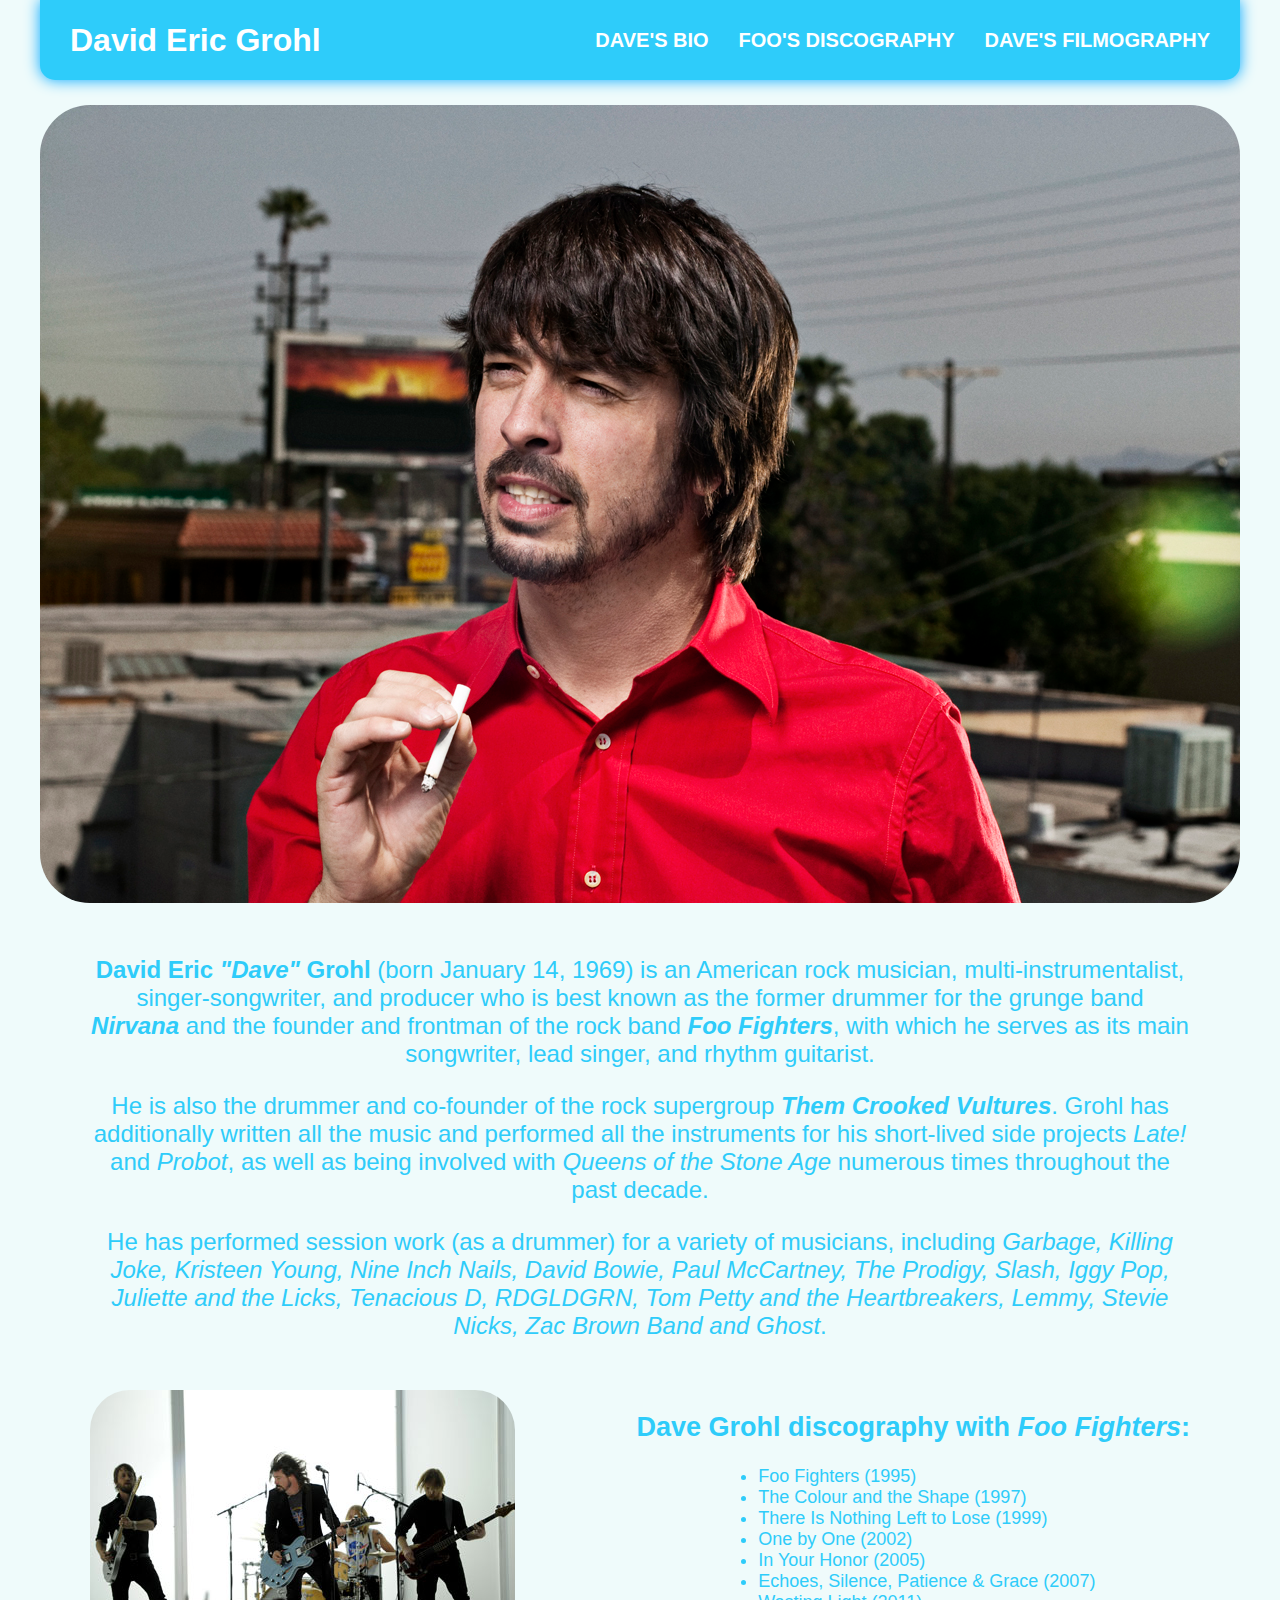
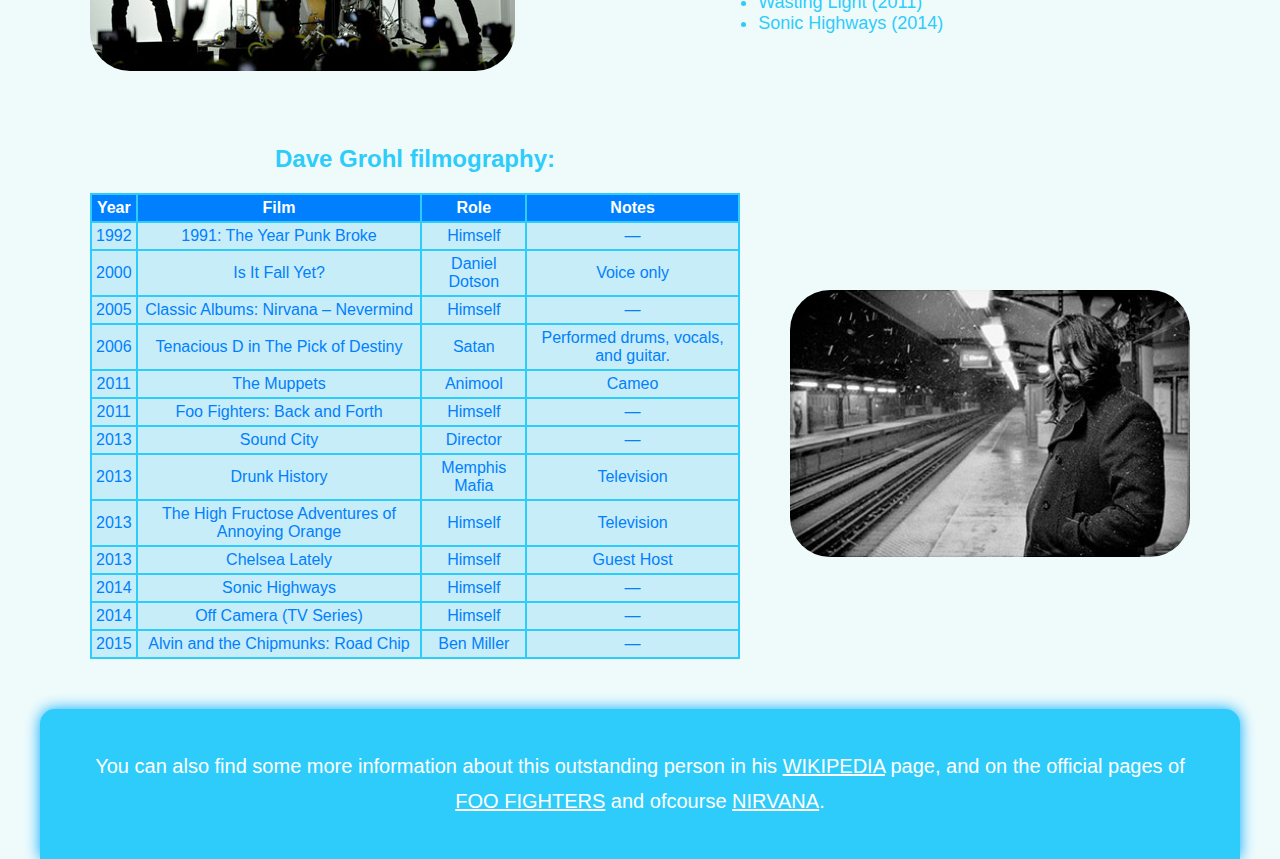
==== index.html @ 5595b8b3 "Added homework files" ====
<!Doctype html>
<html lang="en">
	<head>
		<meta charset="utf-8">
		<title>Dave Grohl</title>
		<link rel="stylesheet" type="text/css" href="stylesheets.css">
	</head>
	<body>
		<div class="content-layout">
			<div class="header">
				<h1>David Eric Grohl</h1>
				<a href="#filmography" name="Filmography">Dave's Filmography</a>
				<a href="#discography" name="Discography">Foo's Discography</a>
				<a href="#article" name="Article">Dave's bio</a>
			</div>
			<img src="./images/Dave_Grohl.jpg" alt="Dave Grohl" width="1200" height="798" class="main-image">
			<div class="article" id="article">
				<p><strong>David Eric <em>"Dave"</em> Grohl</strong> (born January 14, 1969) is an American rock musician, multi-instrumentalist, singer-songwriter, and producer who is best known as the former drummer for the grunge band <strong><em>Nirvana</em></strong> and the founder and frontman of the rock band <strong><em>Foo Fighters</em></strong>, with which he serves as its main songwriter, lead singer, and rhythm guitarist.</p>
				<p>He is also the drummer and co-founder of the rock supergroup <strong><em>Them Crooked Vultures</em></strong>. Grohl has additionally written all the music and performed all the instruments for his short-lived side projects <em>Late!</em> and <em>Probot</em>, as well as being involved with <em>Queens of the Stone Age</em> numerous times throughout the past decade.
				</p>
				<p>He has performed session work (as a drummer) for a variety of musicians, including <em>Garbage, Killing Joke, Kristeen Young, Nine Inch Nails, David Bowie, Paul McCartney, The Prodigy, Slash, Iggy Pop, Juliette and the Licks, Tenacious D, RDGLDGRN, Tom Petty and the Heartbreakers, Lemmy, Stevie Nicks, Zac Brown Band and Ghost</em>.</p>
			</div>
			<div class="list-block" id="discography">
				<div class="list-img">
					<img src="./images/foos.jpg" alt="Foo Fighters" width="425" height="281">
				</div>
				<div class="list">
					<h2>Dave Grohl discography with <em>Foo Fighters</em>:</h2>
					<ul>
						<li>Foo Fighters (1995)</li>
						<li>The Colour and the Shape (1997)</li>
						<li>There Is Nothing Left to Lose (1999)</li>
						<li>One by One (2002)</li>
						<li>In Your Honor (2005)</li>
						<li>Echoes, Silence, Patience &amp; Grace (2007)</li>
						<li>Wasting Light (2011)</li>
						<li>Sonic Highways (2014)</li>
					</ul>
				</div>
			</div>
			<div class="clearfix"></div>
			<div class="table-block" id="filmography">
				<div class="table">
					<h2>Dave Grohl filmography:</h2>
					<table border="1" bordercolor="#2ECCFA" cellpadding="4" cellspacing="0" bgcolor="#C7EDF8">
						<tr>
							<th>Year</th>
							<th>Film</th>
							<th>Role</th>
							<th>Notes</th>
						</tr>
						<tr>
							<td>1992</td>
						    <td>1991: The Year Punk Broke</td>
						    <td>Himself</td>
						    <td>&mdash;</td>
						</tr>
						<tr>
							<td>2000</td>
						    <td>Is It Fall Yet?</td>
						    <td>Daniel Dotson</td>
						    <td>Voice only</td>
						</tr>
						<tr>
							<td>2005</td>
						    <td>Classic Albums: Nirvana – Nevermind</td>
						    <td>Himself</td>
						    <td>&mdash;</td>
						</tr>
						<tr>
							<td>2006</td>
						    <td>Tenacious D in The Pick of Destiny</td>
						    <td>Satan</td>
						    <td>Performed drums, vocals, and guitar.</td>
						</tr>
						<tr>
							<td>2011</td>
						    <td>The Muppets</td>
						    <td>Animool</td>
						    <td>Cameo</td>
						</tr>
						<tr>
							<td>2011</td>
						    <td>Foo Fighters: Back and Forth</td>
						    <td>Himself</td>
						    <td>&mdash;</td>
						</tr>
						<tr>
							<td>2013</td>
						    <td>Sound City</td>
						    <td>Director</td>
						    <td>&mdash;</td>
						</tr>
						<tr>
							<td>2013</td>
						    <td>Drunk History</td>
						    <td>Memphis Mafia</td>
						    <td>Television</td>
						</tr>
						<tr>
							<td>2013</td>
						    <td>The High Fructose Adventures of Annoying Orange</td>
						    <td>Himself</td>
						    <td>Television</td>
						</tr>
						<tr>
							<td>2013</td>
						    <td>Chelsea Lately</td>
						    <td>Himself</td>
						    <td>Guest Host</td>
						</tr>
						<tr>
							<td>2014</td>
						    <td>Sonic Highways</td>
						    <td>Himself</td>
						    <td>&mdash;</td>
						</tr>
						<tr>
							<td>2014</td>
						    <td>Off Camera (TV Series)</td>
						    <td>Himself</td>
						    <td>&mdash;</td>
						</tr>
						<tr>
							<td>2015</td>
						    <td>Alvin and the Chipmunks: Road Chip</td>
						    <td>Ben Miller</td>
						    <td>&mdash;</td>
						</tr>
					</table>
				</div>
				<div class="table-img">
					<img src="./images/Dave_Sonic.jpg" alt="Dave in Sonic Highways" width="400" height="267">
				</div>
			</div>
			<div class="clearfix"></div>
			<div class="footer">
				<p>You can also find some more information about this outstanding person in his <a href="http://en.wikipedia.org/wiki/Dave_Grohl" target="_blank">wikipedia</a> page, and on the official pages of <a href="http://foofighters.com/" target="_blank">Foo Fighters</a> and ofcourse <a href="http://www.nirvana.com/" target="_blank">Nirvana</a>.</p>
			</div>
		</div>
	</body>
</html>
---- stylesheets.css ----
body {
	margin: 0;
	padding: 0;
	background: #EFFBFB;
	font-family: sans-serif;
}
.clearfix {
	clear: both;
}
.content-layout {
	margin: 0 auto;
	width: 1200px;
}
.header {
	height: 80px;
	background: #2ECCFA;
	border-radius: 0 0 15px 15px;
	box-shadow: 0 0 15px #00A8FF;
	padding: 0 30px;
}
.header a {
	display: inline;
	float: right;
	line-height: 80px;
	color: #fff;
	margin-left: 30px;
	text-transform: uppercase;
	font-size: 20px;
	font-weight: bold;
	text-decoration: none;
}
.header a:hover {
	text-shadow: 0 0 25px #0080FF;
}
.header h1 {
	color: #fff;
	line-height: 80px;
	display: inline;
}
.main-image {
	border-radius: 50px;
	margin: 25px 0;
}
.article {
	text-align: center;
	font-size: 24px;
	margin: 0 50px;
	color: #2ECCFA;
}
.list-block {
	margin-top: 50px;
}
.list-img {
	float: left;
	margin-left: 50px;
}
.list-img img {
	border-radius: 40px;
}
.list {
	float: right;
	margin-right: 50px; 
	font-size: 18px;
	color: #2ECCFA;
}
.table-block {
	margin-top: 50px;
}
.table {
	float: left;
	width: 650px;
	margin-left: 50px;
	text-align: center;
	color: #0080FF;
}
.table h2 {
	color: #2ECCFA;
}
.table-img {
	float: right;
	margin: 165px 50px 0 0;
}
.table-img img {
	border-radius: 40px;
}
ul {
	text-align: left;
	width: 350px;
	margin: 0 auto;
}
th {
	background: #0080FF;
	color: #fff;
}
.footer {
	background: #2ECCFA;
	box-shadow: 0 0 15px #00A8FF;
	border-radius: 15px 15px 0 0 ;
	font-size: 20px;
	color: #fff;
	text-align: center;
	padding: 20px 50px;
	margin-top: 50px;
	line-height: 35px;
}
.footer a {
	color: #fff;
	text-transform: uppercase;
}
.footer a:hover {
	color: #0080FF;
	text-decoration: none;
}
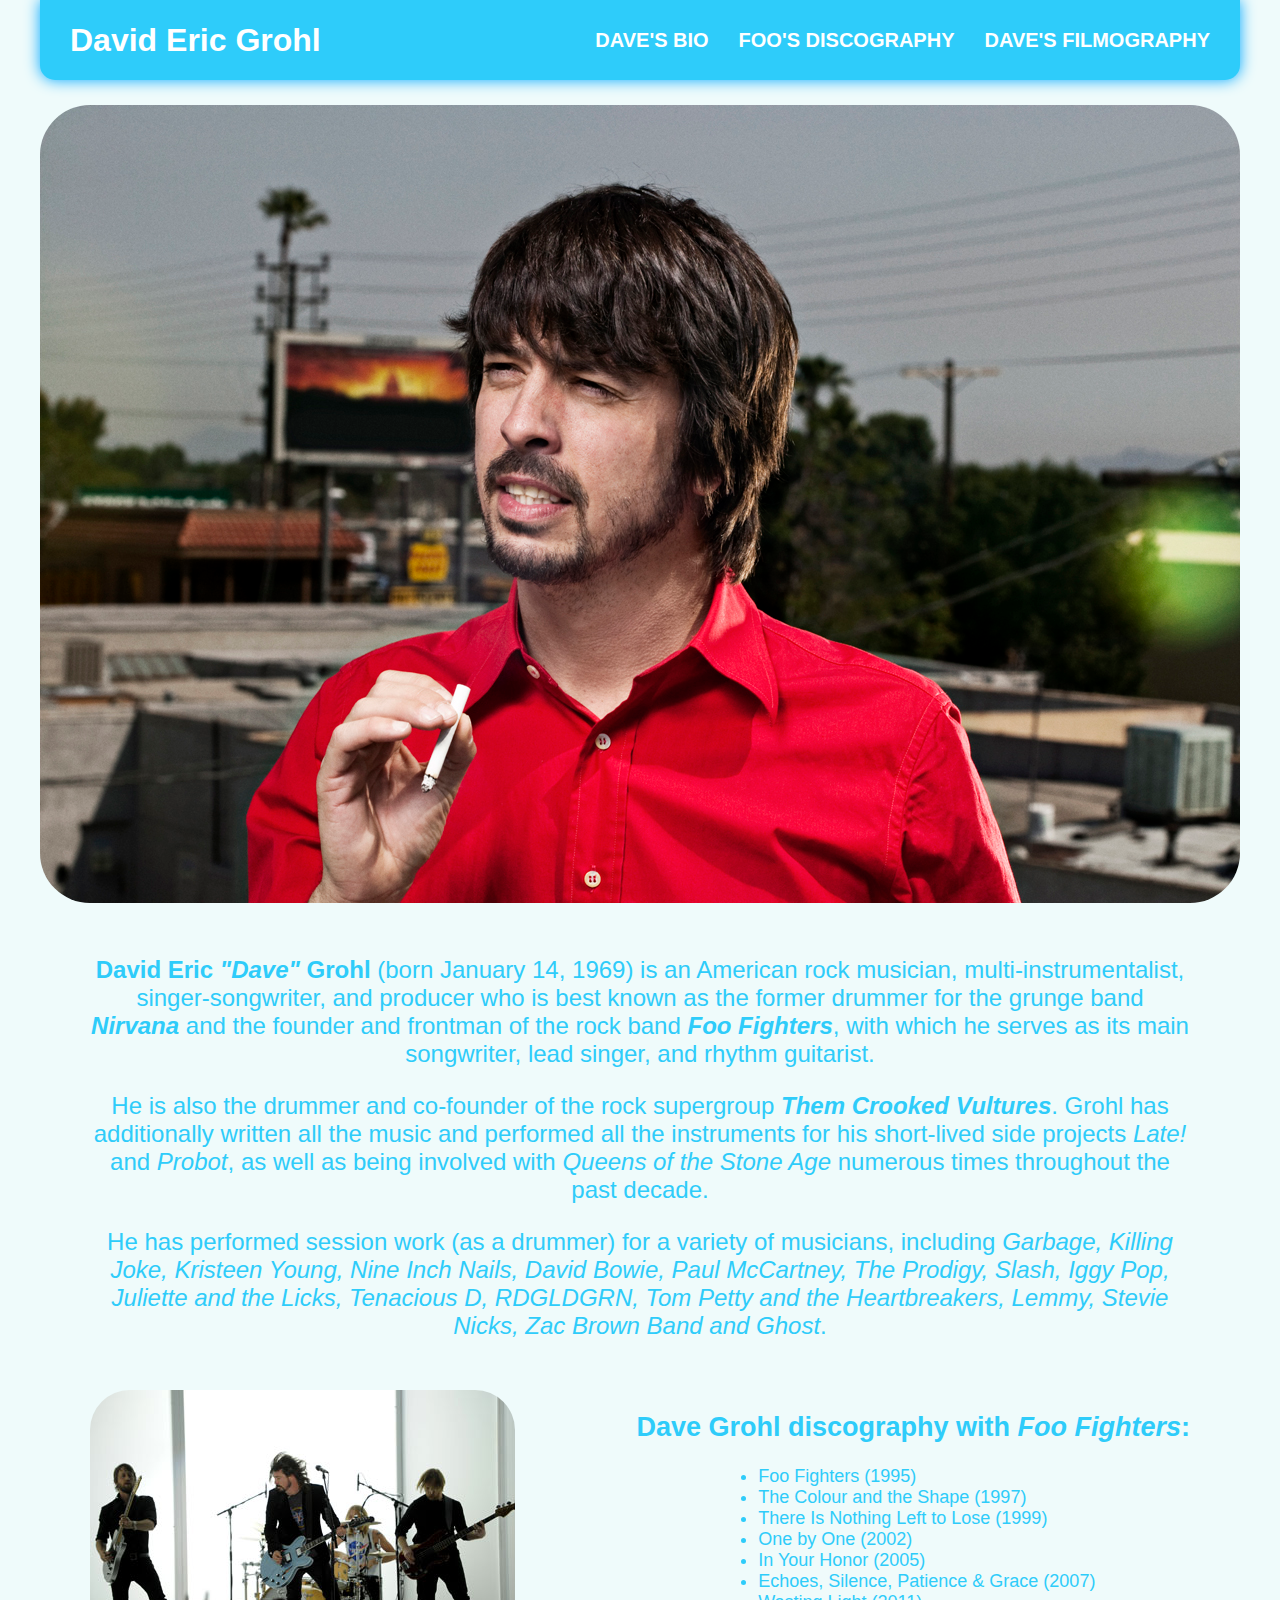
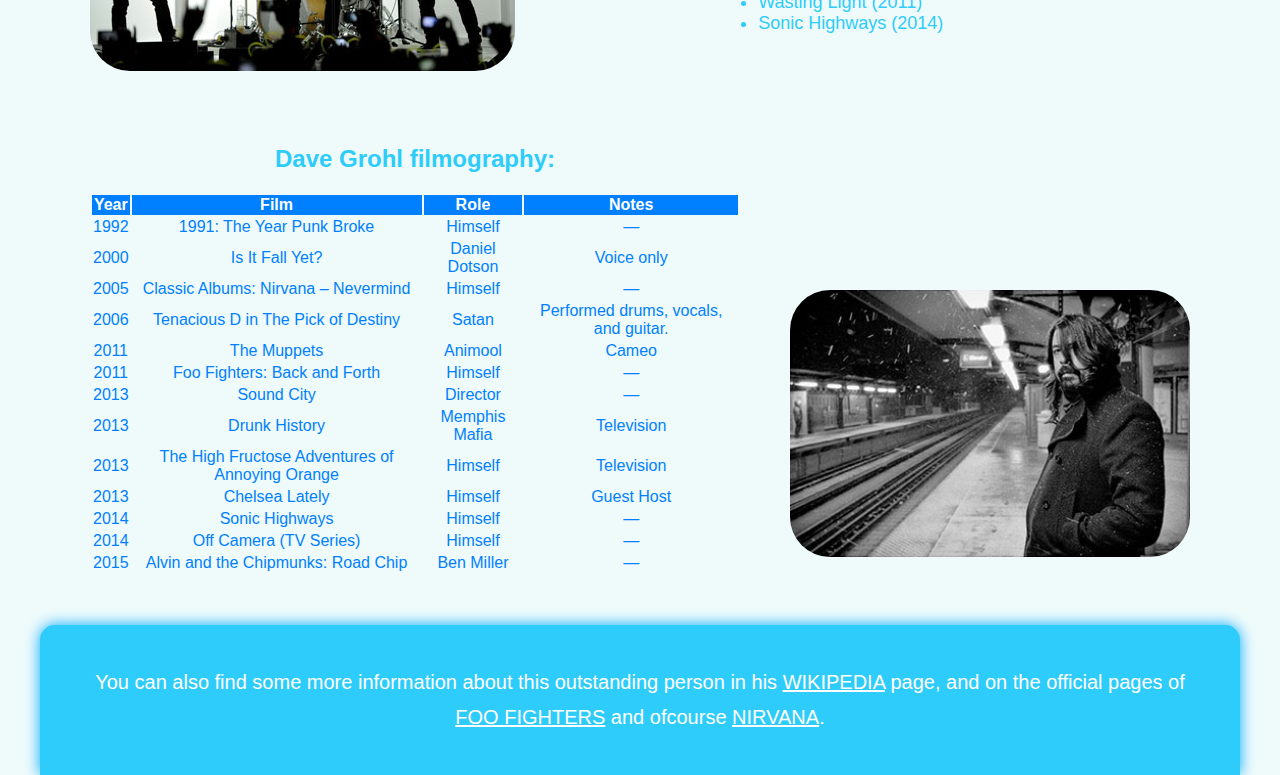
==== commit 6790687a: "Ошибки и замечания по index.html" ====
--- a/index.html
+++ b/index.html
@@ -1,4 +1,4 @@
-<!Doctype html>
+<!doctype html><!-- слово doctype принято набирать строчными, хотя это не ошибка -->
 <html lang="en">
 	<head>
 		<meta charset="utf-8">
@@ -42,7 +42,7 @@
 			<div class="table-block" id="filmography">
 				<div class="table">
 					<h2>Dave Grohl filmography:</h2>
-					<table border="1" bordercolor="#2ECCFA" cellpadding="4" cellspacing="0" bgcolor="#C7EDF8">
+					<table><!-- оформление должно быть в css -->
 						<tr>
 							<th>Year</th>
 							<th>Film</th>
@@ -139,4 +139,4 @@
 			</div>
 		</div>
 	</body>
-</html>+</html>
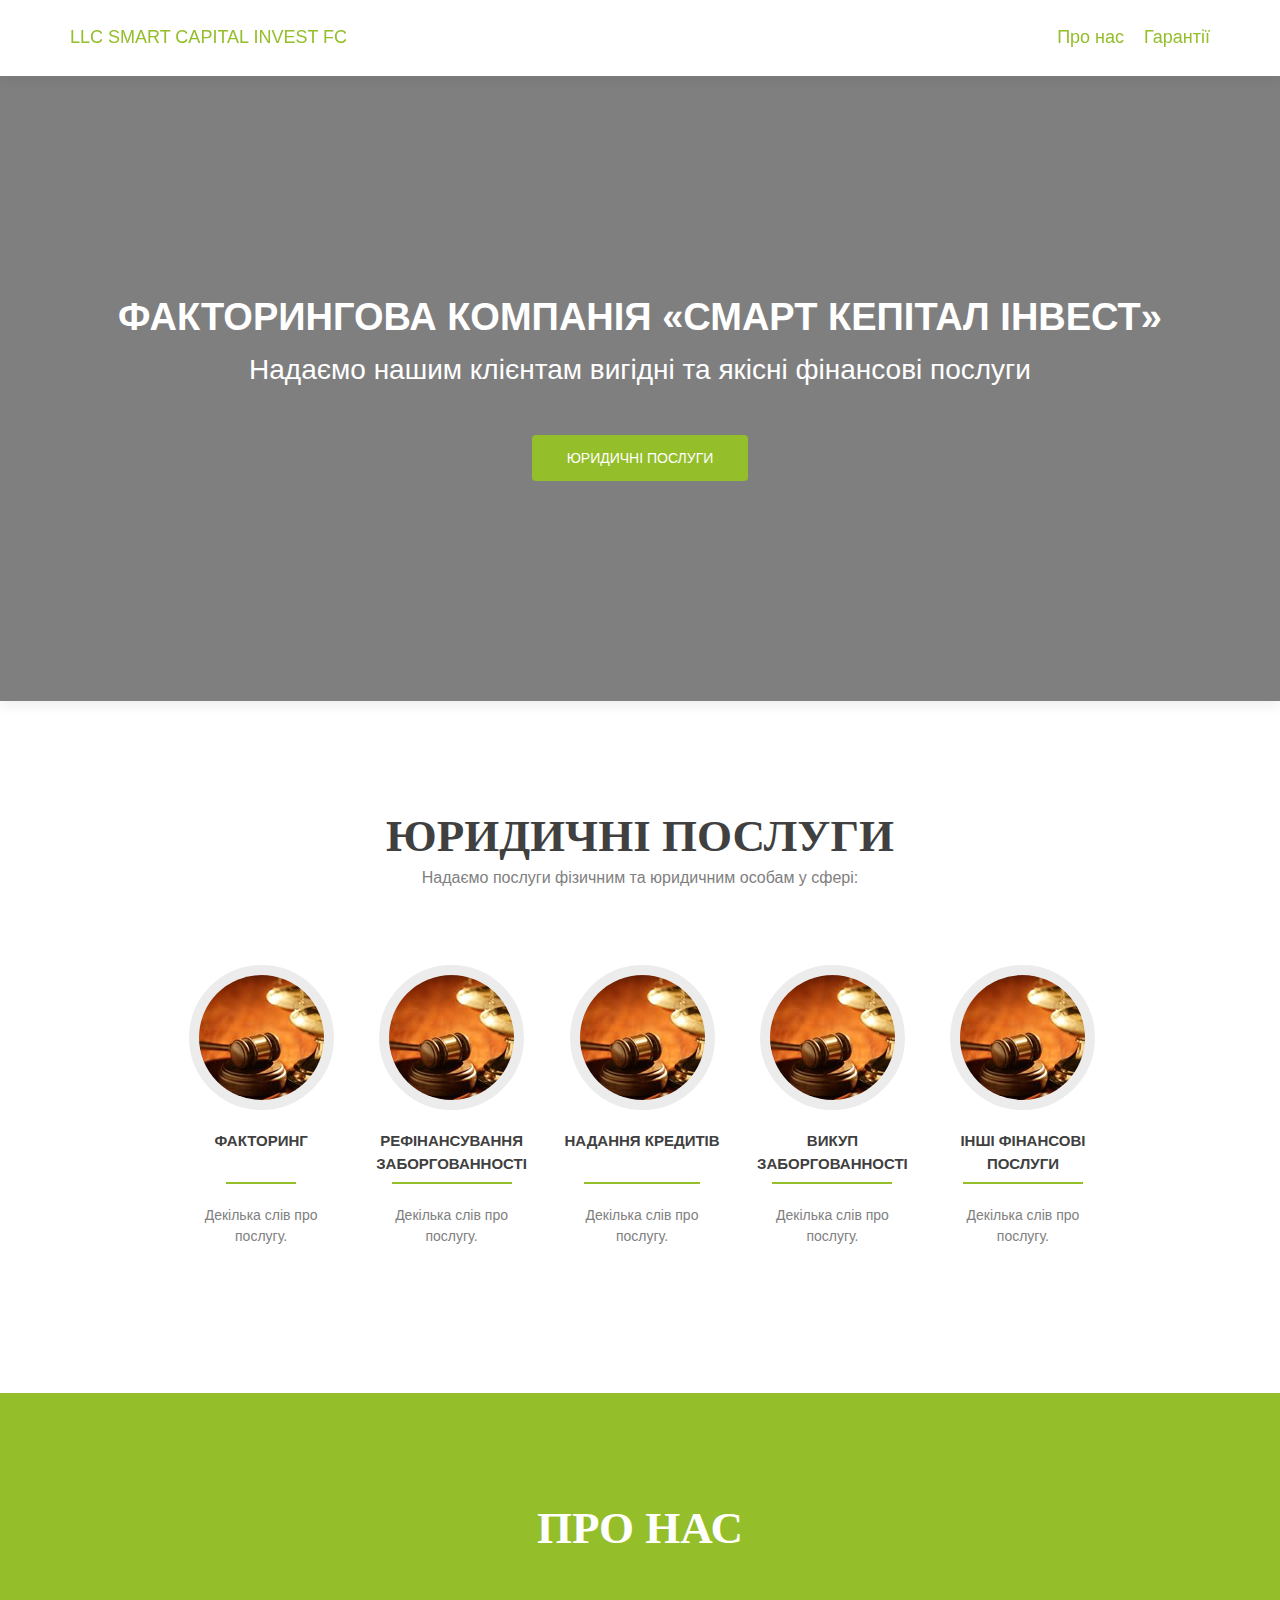
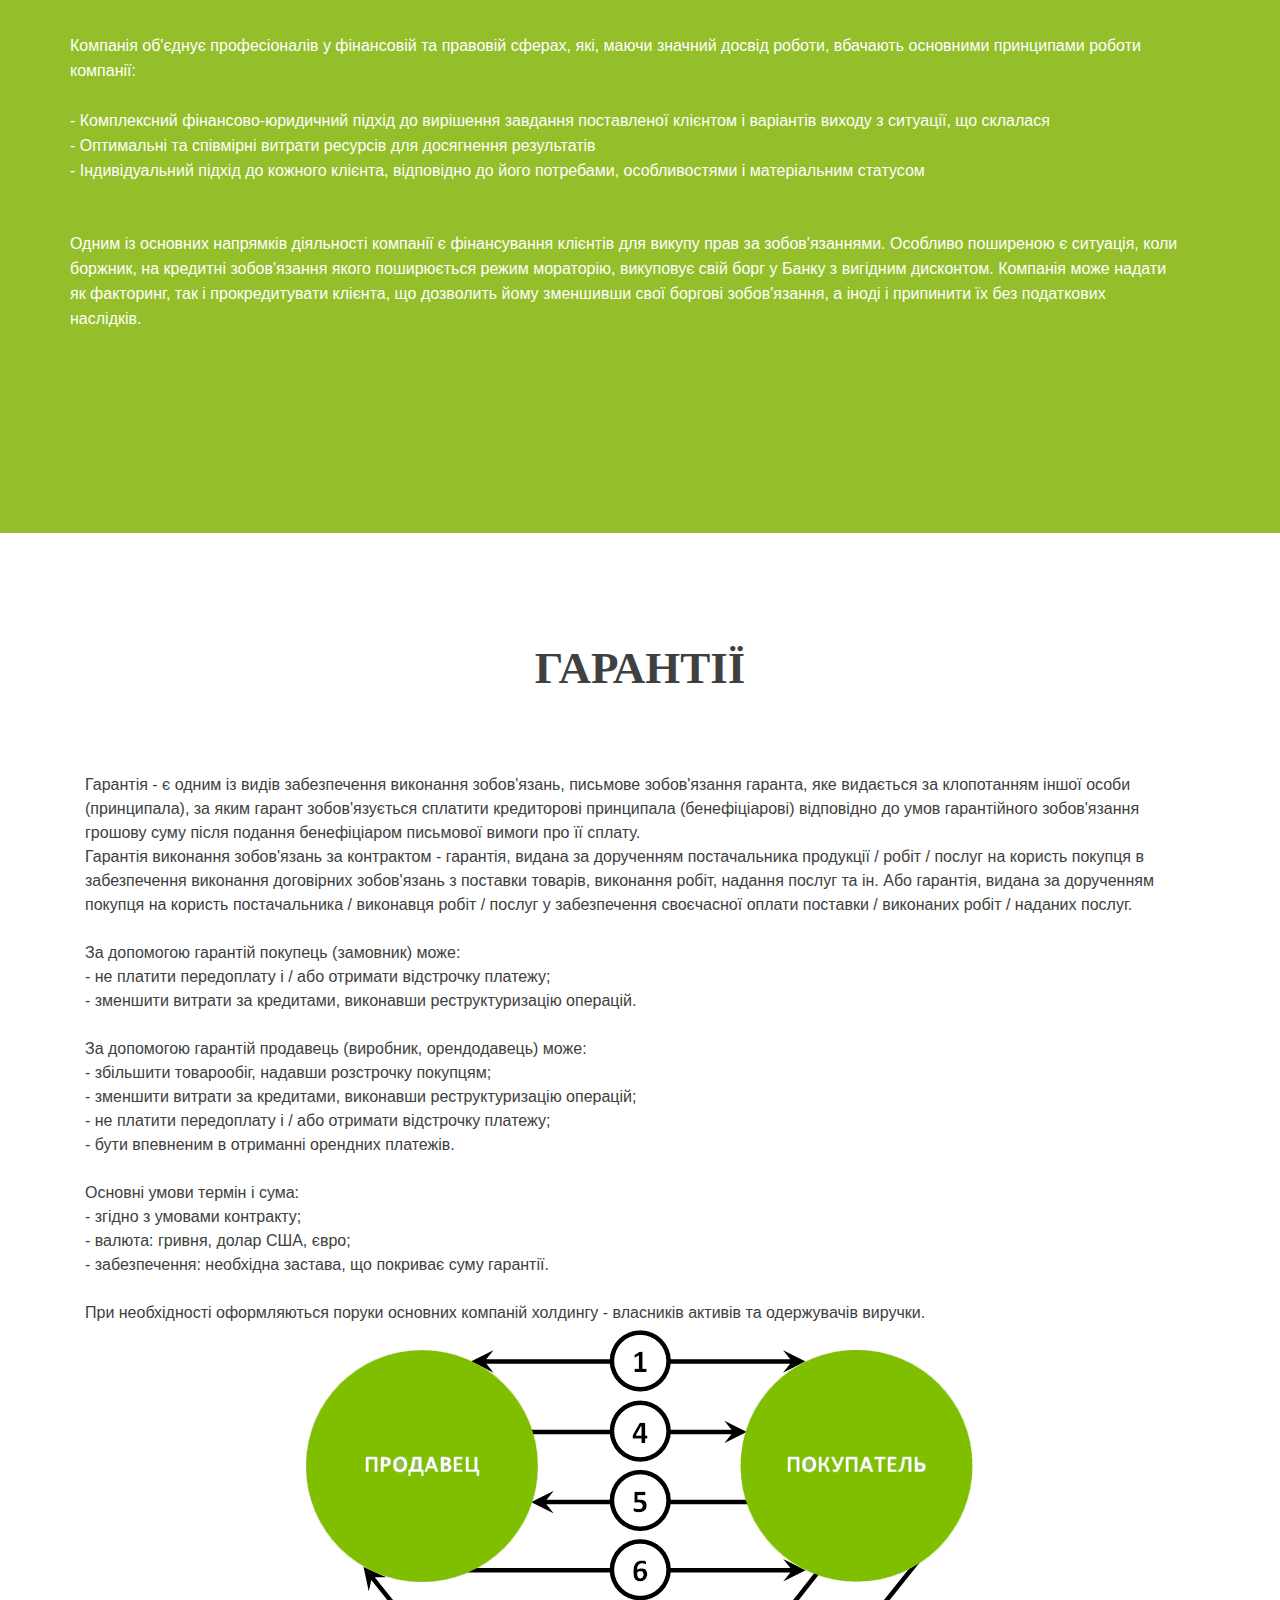
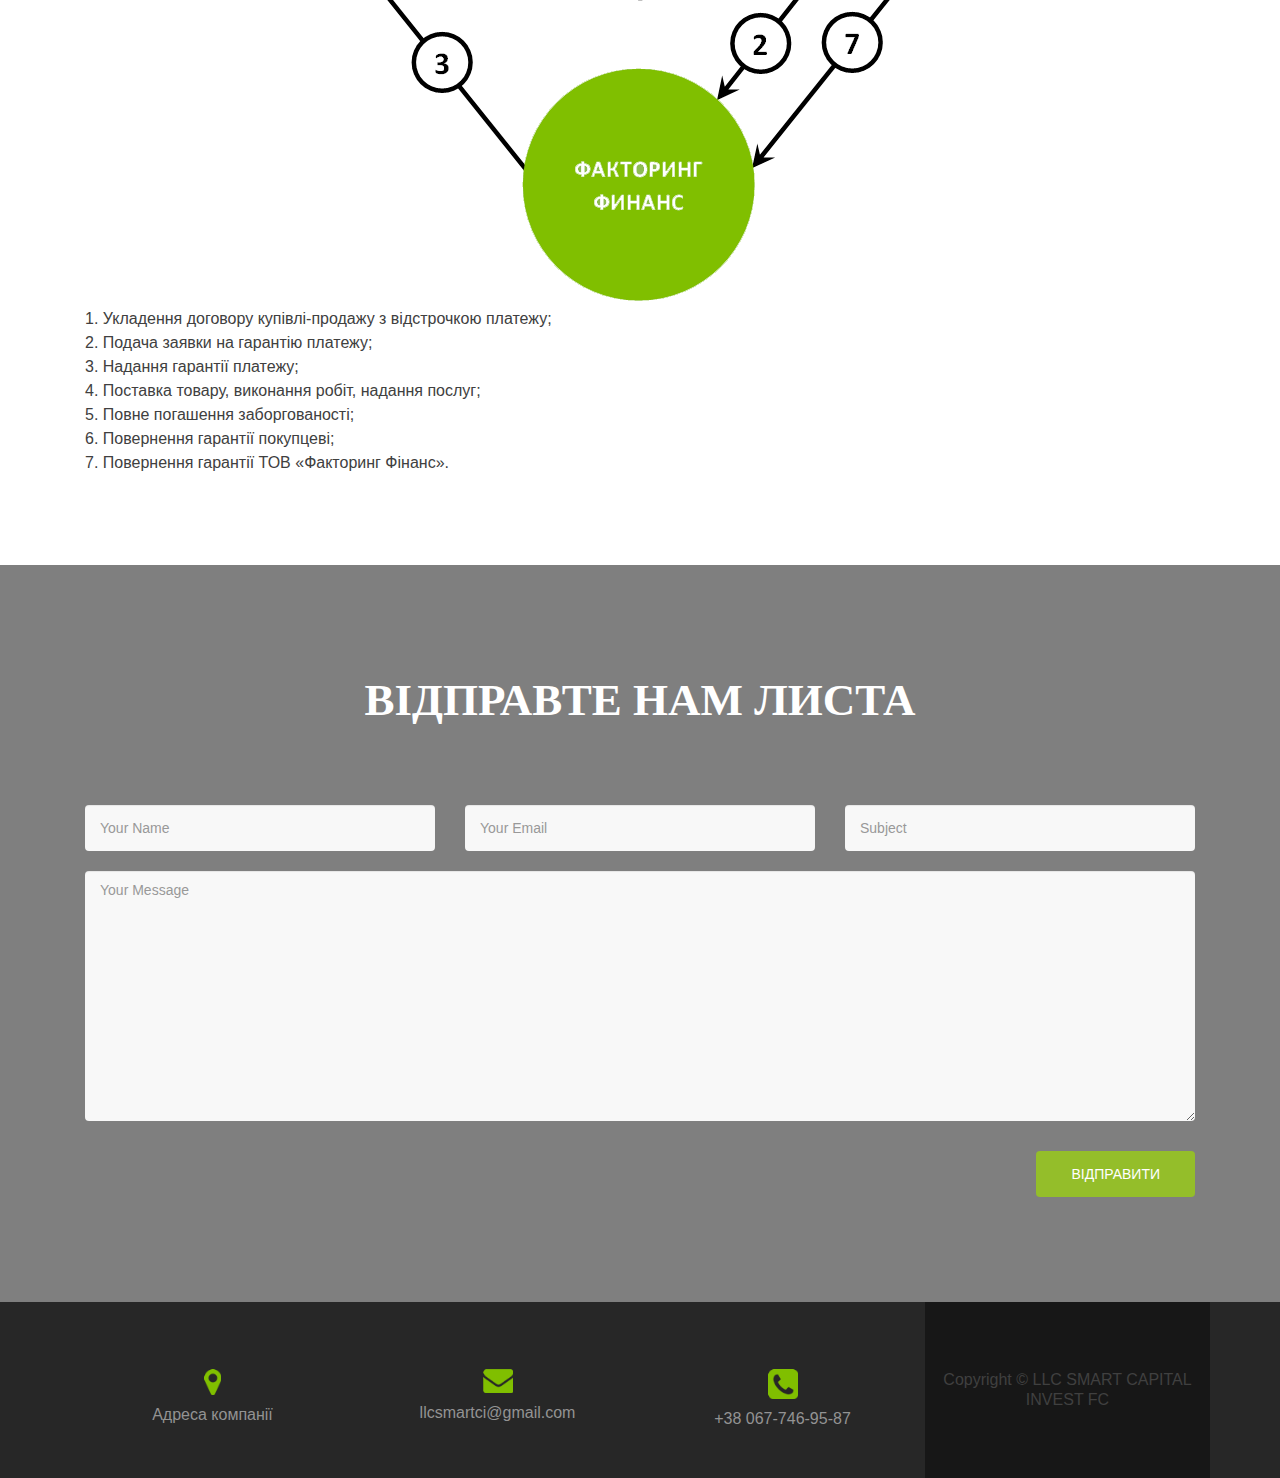
==== commit ae89f10d: "test" ====
--- a/index.html
+++ b/index.html
@@ -1,142 +1,474 @@
-<!doctype html><!-- слово doctype принято набирать строчными, хотя это не ошибка -->
-<html lang="en">
-	<head>
-		<meta charset="utf-8">
-		<title>Dave Grohl</title>
-		<link rel="stylesheet" type="text/css" href="stylesheets.css">
-	</head>
-	<body>
-		<div class="content-layout">
-			<div class="header">
-				<h1>David Eric Grohl</h1>
-				<a href="#filmography" name="Filmography">Dave's Filmography</a>
-				<a href="#discography" name="Discography">Foo's Discography</a>
-				<a href="#article" name="Article">Dave's bio</a>
+<!DOCTYPE html>
+<!-- saved from url=(0025)http://localhost/svc.dev/ -->
+<html lang="ru-RU"><head><meta http-equiv="Content-Type" content="text/html; charset=UTF-8">
+
+<meta charset="UTF-8">
+
+<meta name="viewport" content="width=device-width, initial-scale=1">
+
+<title>LLC SMART CAPITAL INVEST FC</title>
+
+<link rel="profile" href="http://gmpg.org/xfn/11">
+
+<link rel="pingback" href="http://localhost/svc.dev/xmlrpc.php">
+
+<!--[if lt IE 9]>
+<script src="http://localhost/svc.dev/wp-content/themes/zerif-lite/js/html5.js"></script>
+<link rel="stylesheet" href="http://localhost/svc.dev/wp-content/themes/zerif-lite/css/ie.css" type="text/css">
+<![endif]-->
+
+<meta name="robots" content="noindex,follow">
+<link rel="alternate" type="application/rss+xml" title="sci » Лента" href="http://localhost/svc.dev/index.php/feed/">
+<link rel="alternate" type="application/rss+xml" title="sci » Лента комментариев" href="http://localhost/svc.dev/index.php/comments/feed/">
+		<script type="text/javascript">
+			window._wpemojiSettings = {"baseUrl":"http:\/\/s.w.org\/images\/core\/emoji\/72x72\/","ext":".png","source":{"concatemoji":"http:\/\/localhost\/svc.dev\/wp-includes\/js\/wp-emoji-release.min.js?ver=4.2.3"}};
+			!function(a,b,c){function d(a){var c=b.createElement("canvas"),d=c.getContext&&c.getContext("2d");return d&&d.fillText?(d.textBaseline="top",d.font="600 32px Arial","flag"===a?(d.fillText(String.fromCharCode(55356,56812,55356,56807),0,0),c.toDataURL().length>3e3):(d.fillText(String.fromCharCode(55357,56835),0,0),0!==d.getImageData(16,16,1,1).data[0])):!1}function e(a){var c=b.createElement("script");c.src=a,c.type="text/javascript",b.getElementsByTagName("head")[0].appendChild(c)}var f,g;c.supports={simple:d("simple"),flag:d("flag")},c.DOMReady=!1,c.readyCallback=function(){c.DOMReady=!0},c.supports.simple&&c.supports.flag||(g=function(){c.readyCallback()},b.addEventListener?(b.addEventListener("DOMContentLoaded",g,!1),a.addEventListener("load",g,!1)):(a.attachEvent("onload",g),b.attachEvent("onreadystatechange",function(){"complete"===b.readyState&&c.readyCallback()})),f=c.source||{},f.concatemoji?e(f.concatemoji):f.wpemoji&&f.twemoji&&(e(f.twemoji),e(f.wpemoji)))}(window,document,window._wpemojiSettings);
+		</script><script src="./example_files/wp-emoji-release.min.js" type="text/javascript"></script>
+		<style type="text/css">
+img.wp-smiley,
+img.emoji {
+	display: inline !important;
+	border: none !important;
+	box-shadow: none !important;
+	height: 1em !important;
+	width: 1em !important;
+	margin: 0 .07em !important;
+	vertical-align: -0.1em !important;
+	background: none !important;
+	padding: 0 !important;
+}
+</style>
+<link rel="stylesheet" id="open-sans-css" href="./example_files/css" type="text/css" media="all">
+<link rel="stylesheet" id="dashicons-css" href="./example_files/dashicons.min.css" type="text/css" media="all">
+<link rel="stylesheet" id="admin-bar-css" href="./example_files/admin-bar.min.css" type="text/css" media="all">
+<link rel="stylesheet" id="zerif_font-css" href="./example_files/css(1)" type="text/css" media="all">
+<link rel="stylesheet" id="zerif_font_all-css" href="./example_files/css(2)" type="text/css" media="all">
+<link rel="stylesheet" id="zerif_bootstrap_style-css" href="./example_files/bootstrap.css" type="text/css" media="all">
+<link rel="stylesheet" id="zerif_fontawesome-css" href="./example_files/font-awesome.min.css" type="text/css" media="all">
+<link rel="stylesheet" id="zerif_pixeden_style-css" href="./example_files/pixeden-icons.css" type="text/css" media="all">
+<link rel="stylesheet" id="zerif_style-css" href="./example_files/style.css" type="text/css" media="all">
+<link rel="stylesheet" id="zerif_responsive_style-css" href="./example_files/responsive.css" type="text/css" media="all">
+<script type="text/javascript" src="./example_files/jquery.js"></script>
+<script type="text/javascript" src="./example_files/jquery-migrate.min.js"></script>
+<link rel="EditURI" type="application/rsd+xml" title="RSD" href="http://localhost/svc.dev/xmlrpc.php?rsd">
+<link rel="wlwmanifest" type="application/wlwmanifest+xml" href="http://localhost/svc.dev/wp-includes/wlwmanifest.xml">
+<meta name="generator" content="WordPress 4.2.3">
+	<style type="text/css">.recentcomments a{display:inline !important;padding:0 !important;margin:0 !important;}</style>
+<style type="text/css" id="custom-background-css">
+body.custom-background { background-image: url('http://localhost/svc.dev/wp-content/themes/zerif-lite/images/bg.jpg'); background-repeat: repeat; background-position: top left; background-attachment: scroll; }
+</style>
+<style type="text/css" media="print">#wpadminbar { display:none; }</style>
+<style type="text/css" media="screen">
+	* html body { margin-top: 32px !important; }
+	@media screen and ( max-width: 782px ) {
+		html { margin-top: 46px !important; }
+		* html body { margin-top: 46px !important; }
+	}
+</style>
+
+<style type="text/css"></style></head>
+
+
+
+
+	<body class="home blog logged-in admin-bar custom-background customize-support">
+
+
+
+
+
+<!-- =========================
+
+   PRE LOADER
+
+============================== -->
+<div class="preloader" style="display: none;"><div class="status" style="display: none;">&nbsp;</div></div>
+
+<header id="home" class="header" style="min-height: 76px;">
+
+	<div id="main-nav" class="navbar navbar-inverse bs-docs-nav" role="banner" style="min-height: 76px;">
+
+		<div class="container">
+
+			<div class="navbar-header responsive-logo">
+
+				<button class="navbar-toggle collapsed" type="button" data-toggle="collapse" data-target=".bs-navbar-collapse">
+
+				<span class="sr-only">Toggle navigation</span>
+
+				<span class="icon-bar"></span>
+
+				<span class="icon-bar"></span>
+
+				<span class="icon-bar"></span>
+
+				</button>
+
+
+
+				<a href="./example_files/example.html" class="navbar-brand">LLC SMART CAPITAL INVEST FC</a>
+
+
 			</div>
-			<img src="./images/Dave_Grohl.jpg" alt="Dave Grohl" width="1200" height="798" class="main-image">
-			<div class="article" id="article">
-				<p><strong>David Eric <em>"Dave"</em> Grohl</strong> (born January 14, 1969) is an American rock musician, multi-instrumentalist, singer-songwriter, and producer who is best known as the former drummer for the grunge band <strong><em>Nirvana</em></strong> and the founder and frontman of the rock band <strong><em>Foo Fighters</em></strong>, with which he serves as its main songwriter, lead singer, and rhythm guitarist.</p>
-				<p>He is also the drummer and co-founder of the rock supergroup <strong><em>Them Crooked Vultures</em></strong>. Grohl has additionally written all the music and performed all the instruments for his short-lived side projects <em>Late!</em> and <em>Probot</em>, as well as being involved with <em>Queens of the Stone Age</em> numerous times throughout the past decade.
-				</p>
-				<p>He has performed session work (as a drummer) for a variety of musicians, including <em>Garbage, Killing Joke, Kristeen Young, Nine Inch Nails, David Bowie, Paul McCartney, The Prodigy, Slash, Iggy Pop, Juliette and the Licks, Tenacious D, RDGLDGRN, Tom Petty and the Heartbreakers, Lemmy, Stevie Nicks, Zac Brown Band and Ghost</em>.</p>
+
+			<nav class="navbar-collapse bs-navbar-collapse collapse" role="navigation" id="site-navigation">
+
+				<ul class="nav navbar-nav navbar-right responsive-nav main-nav-list">
+					<li class="page_item page-item-2">
+						<a href="http://localhost/svc.dev/index.php/sample-page/">Про нас</a>
+					</li>
+					<li class="page_item page-item-2">
+						<a href="http://localhost/svc.dev/index.php/sample-page/">Гарантії</a>
+					</li>
+				</ul>
+			</nav>
+
+		</div>
+
+	</div>
+
+	<!-- / END TOP BAR -->
+
+
+<div class="header-content-wrap"><div class="container"><h1 class="intro-text">Факторингова компанія «Смарт Кепітал Інвест»</h1>
+	<h3 class="intro-subtext">Надаємо нашим клієнтам вигідні та якісні фінансові послуги</h3>
+	<div class="buttons"><a href="http://localhost/svc.dev/#focus" class="btn btn-primary custom-button green-btn">Юридичні послуги</a></div></div></div><!-- .header-content-wrap --><div class="clear"></div>
+
+</header> <!-- / END HOME SECTION  -->
+
+
+<div id="content" class="site-content">
+
+
+
+<section class="focus" id="focus">
+
+
+
+<div class="container">
+
+
+
+
+
+	<!-- SECTION HEADER -->
+
+
+
+	<div class="section-header">
+
+
+
+
+
+
+
+		<!-- SECTION TITLE -->
+
+
+		<h2 class="dark-text">Юридичні послуги</h2>
+
+
+
+		<h6>Надаємо послуги фізичним та юридичним особам у сфері:</h6>
+
+
+	</div>
+
+
+
+
+
+	<div class="row">
+
+
+
+
+
+
+        <div class="col-lg-2 col-sm-2 focus-box" data-scrollreveal="enter left after 0.15s over 1s" data-sr-init="true" data-sr-complete="true">
+
+			            <div class="service-icon">
+
+
+					<a href="http://localhost/svc.dev/#"><i class="pixeden" style="background:url(law.jpg) no-repeat center;width:100%; height:100%;"></i> <!-- FOCUS ICON--></a>
+
+
+
+            </div>
+
+            <h5 class="red-border-bottom">ФАКТОРИНГ<br>&nbsp;</h5>
+            <!-- FOCUS HEADING -->
+
+
+			<p>Декілька слів про послугу.</p>
+
+        </div>
+
+
+
+
+
+
+        <div class="col-lg-2 col-sm-2 focus-box" data-scrollreveal="enter left after 0.15s over 1s" data-sr-init="true" data-sr-complete="true">
+
+			            <div class="service-icon">
+
+
+					<a href="http://localhost/svc.dev/#"><i class="pixeden" style="background:url(law.jpg) no-repeat center;width:100%; height:100%;"></i> <!-- FOCUS ICON--></a>
+
+
+
+            </div>
+
+            <h5 class="red-border-bottom">Рефінансування заборгованності</h5>
+            <!-- FOCUS HEADING -->
+
+
+			<p>Декілька слів про послугу.</p>
+
+        </div>
+
+
+
+
+
+
+        <div class="col-lg-2 col-sm-2 focus-box" data-scrollreveal="enter left after 0.15s over 1s" data-sr-init="true" data-sr-complete="true">
+
+			            <div class="service-icon">
+
+
+					<a href="http://localhost/svc.dev/#"><i class="pixeden" style="background:url(law.jpg) no-repeat center;width:100%; height:100%;"></i> <!-- FOCUS ICON--></a>
+
+
+
+            </div>
+
+            <h5 class="red-border-bottom">НАДАННЯ КРЕДИТІВ<br>&nbsp;</h5>
+            <!-- FOCUS HEADING -->
+
+
+			<p>Декілька слів про послугу.</p>
+
+        </div>
+
+
+
+
+
+
+        <div class="col-lg-2 col-sm-2 focus-box" data-scrollreveal="enter left after 0.15s over 1s" data-sr-init="true" data-sr-complete="true">
+
+			            <div class="service-icon">
+
+
+					<a href="http://localhost/svc.dev/#"><i class="pixeden" style="background:url(law.jpg) no-repeat center;width:100%; height:100%;"></i> <!-- FOCUS ICON--></a>
+
+
+
+            </div>
+
+            <h5 class="red-border-bottom">ВИКУП ЗАБОРГОВАННОСТІ</h5>
+            <!-- FOCUS HEADING -->
+
+
+			<p>Декілька слів про послугу.</p>
+
+        </div>
+
+
+<div class="col-lg-2 col-sm-2 focus-box" data-scrollreveal="enter left after 0.15s over 1s" data-sr-init="true" data-sr-complete="true">
+
+			            <div class="service-icon">
+
+
+					<a href="http://localhost/svc.dev/#"><i class="pixeden" style="background:url(law.jpg) no-repeat center;width:100%; height:100%;"></i> <!-- FOCUS ICON--></a>
+
+
+
+            </div>
+
+            <h5 class="red-border-bottom">ІНШІ ФІНАНСОВІ ПОСЛУГИ</h5>
+            <!-- FOCUS HEADING -->
+
+
+			<p>Декілька слів про послугу.</p>
+
+        </div>
+
+
+
+
+
+	</div>
+
+
+
+</div> <!-- / END CONTAINER -->
+
+
+
+</section>  <!-- / END FOCUS SECTION --><section class="about-us" id="aboutus">
+	<div class="container">
+
+
+		<!-- SECTION HEADER -->
+
+		<div class="section-header">
+
+
+			<!-- SECTION TITLE -->
+
+			<h2 class="white-text">Про нас</h2>
+			<!-- SHORT DESCRIPTION ABOUT THE SECTION -->
+
+			</div><!-- / END SECTION HEADER -->
+
+
+		<!-- 3 COLUMNS OF ABOUT US-->
+
+
+		<div class="row">
+
+
+			<!-- COLUMN 1 - BIG MESSAGE ABOUT THE COMPANY-->
+
+
+			<div class="col-lg-12 col-md-12 column" data-scrollreveal="enter bottom after 0s over 1s" data-sr-init="true" data-sr-complete="true">
+			<p>Компанія об'єднує професіоналів у фінансовій та правовій сферах, які, маючи значний досвід роботи, вбачають основними принципами роботи компанії:<br><br>
+				- Комплексний фінансово-юридичний підхід до вирішення завдання поставленої клієнтом і варіантів виходу з ситуації, що склалася<br>
+				- Оптимальні та співмірні витрати ресурсів для досягнення результатів<br>
+				- Індивідуальний підхід до кожного клієнта, відповідно до його потребами, особливостями і матеріальним статусом
+			</p><br>
+			<p>Одним із основних напрямків діяльності компанії є фінансування клієнтів для викупу прав за зобов'язаннями.
+Особливо поширеною є ситуація, коли боржник, на кредитні зобов'язання якого поширюється режим мораторію, викуповує свій борг у Банку з вигідним дисконтом.
+Компанія може надати як факторинг, так і прокредитувати клієнта, що дозволить йому зменшивши свої боргові зобов'язання, а іноді і припинити їх без податкових наслідків.</p>
 			</div>
-			<div class="list-block" id="discography">
-				<div class="list-img">
-					<img src="./images/foos.jpg" alt="Foo Fighters" width="425" height="281">
+
+
+
+
+
+
+	</div> <!-- / END 3 COLUMNS OF ABOUT US-->
+
+
+
+
+
+	<!-- CLIENTS -->
+
+
+</div> <!-- / END CONTAINER -->
+
+
+</section> <!-- END ABOUT US SECTION -->
+<section class="testimonial" id="testimonials"><div class="container"><div class="section-header"><h2>Гарантії</h2></div><div class="row" data-scrollreveal="enter right after 0s over 1s" data-sr-init="true" data-sr-complete="true"><div class="col-md-12" style="text-align: left;">
+Гарантія - є одним із видів забезпечення виконання зобов'язань, письмове зобов'язання гаранта, яке видається за клопотанням іншої особи (принципала), за яким гарант зобов'язується сплатити кредиторові принципала (бенефіціарові) відповідно до умов гарантійного зобов'язання грошову суму після подання бенефіціаром письмової вимоги про її сплату.<br>
+Гарантія виконання зобов'язань за контрактом - гарантія, видана за дорученням постачальника продукції / робіт / послуг на користь покупця в забезпечення виконання договірних зобов'язань з поставки товарів, виконання робіт, надання послуг та ін. Або гарантія, видана за дорученням покупця на користь постачальника / виконавця робіт / послуг у забезпечення своєчасної оплати поставки / виконаних робіт / наданих послуг.<br><br>
+За допомогою гарантій покупець (замовник) може:<br>
+- не платити передоплату і / або отримати відстрочку платежу;<br>
+- зменшити витрати за кредитами, виконавши реструктуризацію операцій.<br><br>
+За допомогою гарантій продавець (виробник, орендодавець) може:<br>
+- збільшити товарообіг, надавши розстрочку покупцям;<br>
+- зменшити витрати за кредитами, виконавши реструктуризацію операцій;<br>
+- не платити передоплату і / або отримати відстрочку платежу;<br>
+- бути впевненим в отриманні орендних платежів.<br><br>
+Основні умови термін і сума:<br>
+- згідно з умовами контракту;<br>
+- валюта: гривня, долар США, євро;<br>
+- забезпечення: необхідна застава, що покриває суму гарантії. <br><br>При необхідності оформляються поруки основних компаній холдингу - власників активів та одержувачів виручки.
+<img src="./example_files/varanty.png" border="0" style="display: block; margin: 0 auto;"/>
+1. Укладення договору купівлі-продажу з відстрочкою платежу;<br>
+2. Подача заявки на гарантію платежу;<br>
+3. Надання гарантії платежу;<br>
+4. Поставка товару, виконання робіт, надання послуг;<br>
+5. Повне погашення заборгованості;<br>
+6. Повернення гарантії покупцеві;<br>
+7. Повернення гарантії ТОВ «Факторинг Фінанс».
+</div></div></div></section><section class="contact-us" id="contact">
+			<div class="container">
+				<!-- SECTION HEADER -->
+				<div class="section-header">
+
+					<h2 class="white-text">Відправте нам листа</h2>				</div>
+				<!-- / END SECTION HEADER -->
+
+				<!-- CONTACT FORM-->
+				<div class="row">
+
+
+					<form role="form" method="POST" action="" onsubmit="this.scrollPosition.value=(document.body.scrollTop || document.documentElement.scrollTop)" class="contact-form">
+
+						<input type="hidden" name="scrollPosition">
+
+						<input type="hidden" name="submitted" id="submitted" value="true">
+
+						<div class="col-lg-4 col-sm-4" data-scrollreveal="enter left after 0s over 1s" data-sr-init="true" data-sr-complete="true">
+
+							<input required="required" type="text" name="myname" placeholder="Your Name" class="form-control input-box" value="">
+
+						</div>
+
+						<div class="col-lg-4 col-sm-4" data-scrollreveal="enter left after 0s over 1s" data-sr-init="true" data-sr-complete="true">
+
+							<input required="required" type="email" name="myemail" placeholder="Your Email" class="form-control input-box" value="">
+
+						</div>
+
+						<div class="col-lg-4 col-sm-4" data-scrollreveal="enter left after 0s over 1s" data-sr-init="true" data-sr-complete="true">
+
+							<input required="required" type="text" name="mysubject" placeholder="Subject" class="form-control input-box" value="">
+
+						</div>
+
+						<div class="col-lg-12 col-sm-12" data-scrollreveal="enter right after 0s over 1s" data-sr-init="true" data-sr-complete="true">
+
+							<textarea name="mymessage" class="form-control textarea-box" placeholder="Your Message"></textarea>
+
+						</div>
+
+						<button class="btn btn-primary custom-button green-btn" type="submit" data-scrollreveal="enter left after 0s over 1s" data-sr-init="true" data-sr-complete="true">Відправити</button>
+
+					</form>
+
 				</div>
-				<div class="list">
-					<h2>Dave Grohl discography with <em>Foo Fighters</em>:</h2>
-					<ul>
-						<li>Foo Fighters (1995)</li>
-						<li>The Colour and the Shape (1997)</li>
-						<li>There Is Nothing Left to Lose (1999)</li>
-						<li>One by One (2002)</li>
-						<li>In Your Honor (2005)</li>
-						<li>Echoes, Silence, Patience &amp; Grace (2007)</li>
-						<li>Wasting Light (2011)</li>
-						<li>Sonic Highways (2014)</li>
-					</ul>
-				</div>
-			</div>
-			<div class="clearfix"></div>
-			<div class="table-block" id="filmography">
-				<div class="table">
-					<h2>Dave Grohl filmography:</h2>
-					<table><!-- оформление должно быть в css -->
-						<tr>
-							<th>Year</th>
-							<th>Film</th>
-							<th>Role</th>
-							<th>Notes</th>
-						</tr>
-						<tr>
-							<td>1992</td>
-						    <td>1991: The Year Punk Broke</td>
-						    <td>Himself</td>
-						    <td>&mdash;</td>
-						</tr>
-						<tr>
-							<td>2000</td>
-						    <td>Is It Fall Yet?</td>
-						    <td>Daniel Dotson</td>
-						    <td>Voice only</td>
-						</tr>
-						<tr>
-							<td>2005</td>
-						    <td>Classic Albums: Nirvana – Nevermind</td>
-						    <td>Himself</td>
-						    <td>&mdash;</td>
-						</tr>
-						<tr>
-							<td>2006</td>
-						    <td>Tenacious D in The Pick of Destiny</td>
-						    <td>Satan</td>
-						    <td>Performed drums, vocals, and guitar.</td>
-						</tr>
-						<tr>
-							<td>2011</td>
-						    <td>The Muppets</td>
-						    <td>Animool</td>
-						    <td>Cameo</td>
-						</tr>
-						<tr>
-							<td>2011</td>
-						    <td>Foo Fighters: Back and Forth</td>
-						    <td>Himself</td>
-						    <td>&mdash;</td>
-						</tr>
-						<tr>
-							<td>2013</td>
-						    <td>Sound City</td>
-						    <td>Director</td>
-						    <td>&mdash;</td>
-						</tr>
-						<tr>
-							<td>2013</td>
-						    <td>Drunk History</td>
-						    <td>Memphis Mafia</td>
-						    <td>Television</td>
-						</tr>
-						<tr>
-							<td>2013</td>
-						    <td>The High Fructose Adventures of Annoying Orange</td>
-						    <td>Himself</td>
-						    <td>Television</td>
-						</tr>
-						<tr>
-							<td>2013</td>
-						    <td>Chelsea Lately</td>
-						    <td>Himself</td>
-						    <td>Guest Host</td>
-						</tr>
-						<tr>
-							<td>2014</td>
-						    <td>Sonic Highways</td>
-						    <td>Himself</td>
-						    <td>&mdash;</td>
-						</tr>
-						<tr>
-							<td>2014</td>
-						    <td>Off Camera (TV Series)</td>
-						    <td>Himself</td>
-						    <td>&mdash;</td>
-						</tr>
-						<tr>
-							<td>2015</td>
-						    <td>Alvin and the Chipmunks: Road Chip</td>
-						    <td>Ben Miller</td>
-						    <td>&mdash;</td>
-						</tr>
-					</table>
-				</div>
-				<div class="table-img">
-					<img src="./images/Dave_Sonic.jpg" alt="Dave in Sonic Highways" width="400" height="267">
-				</div>
-			</div>
-			<div class="clearfix"></div>
-			<div class="footer">
-				<p>You can also find some more information about this outstanding person in his <a href="http://en.wikipedia.org/wiki/Dave_Grohl" target="_blank">wikipedia</a> page, and on the official pages of <a href="http://foofighters.com/" target="_blank">Foo Fighters</a> and ofcourse <a href="http://www.nirvana.com/" target="_blank">Nirvana</a>.</p>
-			</div>
-		</div>
-	</body>
-</html>
+
+				<!-- / END CONTACT FORM-->
+
+			</div> <!-- / END CONTAINER -->
+
+		</section> <!-- / END CONTACT US SECTION-->
+
+
+
+<footer id="footer">
+
+<div class="container">
+
+
+
+	<div class="col-md-3 company-details"><div class="icon-top red-text"><img src="./example_files/map25-redish.png"></div>Адреса компанії</div><div class="col-md-3 company-details"><div class="icon-top green-text"><img src="./example_files/envelope4-green.png"></div><a href="mailto:llcsmartci@gmail.com">llcsmartci@gmail.com</a></div><div class="col-md-3 company-details"><div class="icon-top blue-text"><img src="./example_files/telephone65-blue.png"></div><a href="tel:067-746-95-87">+38 067-746-95-87</a></div><div class="col-md-3 copyright"><div class="zerif-copyright-box">Copyright © LLC SMART CAPITAL INVEST FC</div></div>
+</div> <!-- / END CONTAINER -->
+
+</footer> <!-- / END FOOOTER  -->
+
+
+
+<script type="text/javascript" src="./example_files/admin-bar.min.js"></script>
+<script type="text/javascript" src="./example_files/bootstrap.min.js"></script>
+<script type="text/javascript" src="./example_files/jquery.knob.js"></script>
+<script type="text/javascript" src="./example_files/smoothscroll.js"></script>
+<script type="text/javascript" src="./example_files/scrollReveal.js"></script>
+<script type="text/javascript" src="./example_files/zerif.js"></script>
+	<script type="text/javascript">
+		(function() {
+			var request, b = document.body, c = 'className', cs = 'customize-support', rcs = new RegExp('(^|\\s+)(no-)?'+cs+'(\\s+|$)');
+
+			request = true;
+
+			b[c] = b[c].replace( rcs, ' ' );
+			b[c] += ( window.postMessage && request ? ' ' : ' no-' ) + cs;
+		}());
+	</script></div></body></html>--- a/example_files/dashicons.min.css
+++ b/example_files/dashicons.min.css
@@ -0,0 +1 @@
+@font-face{font-family:dashicons;src:url(../fonts/dashicons.eot)}@font-face{font-family:dashicons;src:url([data-uri]) format('woff'),url(../fonts/dashicons.ttf) format("truetype"),url(../fonts/dashicons.svg#dashicons) format("svg");font-weight:400;font-style:normal}.dashicons,.dashicons-before:before{display:inline-block;width:20px;height:20px;font-size:20px;line-height:1;font-family:dashicons;text-decoration:inherit;font-weight:400;font-style:normal;vertical-align:top;text-align:center;-webkit-transition:color .1s ease-in 0;transition:color .1s ease-in 0;-webkit-font-smoothing:antialiased;-moz-osx-font-smoothing:grayscale}.dashicons-menu:before{content:"\f333"}.dashicons-admin-site:before{content:"\f319"}.dashicons-dashboard:before{content:"\f226"}.dashicons-admin-media:before{content:"\f104"}.dashicons-admin-page:before{content:"\f105"}.dashicons-admin-comments:before{content:"\f101"}.dashicons-admin-appearance:before{content:"\f100"}.dashicons-admin-plugins:before{content:"\f106"}.dashicons-admin-users:before{content:"\f110"}.dashicons-admin-tools:before{content:"\f107"}.dashicons-admin-settings:before{content:"\f108"}.dashicons-admin-network:before{content:"\f112"}.dashicons-admin-generic:before{content:"\f111"}.dashicons-admin-home:before{content:"\f102"}.dashicons-admin-collapse:before{content:"\f148"}.dashicons-admin-links:before,.dashicons-format-links:before{content:"\f103"}.dashicons-admin-post:before,.dashicons-format-standard:before{content:"\f109"}.dashicons-format-image:before{content:"\f128"}.dashicons-format-gallery:before{content:"\f161"}.dashicons-format-audio:before{content:"\f127"}.dashicons-format-video:before{content:"\f126"}.dashicons-format-chat:before{content:"\f125"}.dashicons-format-status:before{content:"\f130"}.dashicons-format-aside:before{content:"\f123"}.dashicons-format-quote:before{content:"\f122"}.dashicons-welcome-edit-page:before,.dashicons-welcome-write-blog:before{content:"\f119"}.dashicons-welcome-add-page:before{content:"\f133"}.dashicons-welcome-view-site:before{content:"\f115"}.dashicons-welcome-widgets-menus:before{content:"\f116"}.dashicons-welcome-comments:before{content:"\f117"}.dashicons-welcome-learn-more:before{content:"\f118"}.dashicons-image-crop:before{content:"\f165"}.dashicons-image-rotate-left:before{content:"\f166"}.dashicons-image-rotate-right:before{content:"\f167"}.dashicons-image-flip-vertical:before{content:"\f168"}.dashicons-image-flip-horizontal:before{content:"\f169"}.dashicons-undo:before{content:"\f171"}.dashicons-redo:before{content:"\f172"}.dashicons-editor-bold:before{content:"\f200"}.dashicons-editor-italic:before{content:"\f201"}.dashicons-editor-ul:before{content:"\f203"}.dashicons-editor-ol:before{content:"\f204"}.dashicons-editor-quote:before{content:"\f205"}.dashicons-editor-alignleft:before{content:"\f206"}.dashicons-editor-aligncenter:before{content:"\f207"}.dashicons-editor-alignright:before{content:"\f208"}.dashicons-editor-insertmore:before{content:"\f209"}.dashicons-editor-spellcheck:before{content:"\f210"}.dashicons-editor-distractionfree:before,.dashicons-editor-expand:before{content:"\f211"}.dashicons-editor-contract:before{content:"\f506"}.dashicons-editor-kitchensink:before{content:"\f212"}.dashicons-editor-underline:before{content:"\f213"}.dashicons-editor-justify:before{content:"\f214"}.dashicons-editor-textcolor:before{content:"\f215"}.dashicons-editor-paste-word:before{content:"\f216"}.dashicons-editor-paste-text:before{content:"\f217"}.dashicons-editor-removeformatting:before{content:"\f218"}.dashicons-editor-video:before{content:"\f219"}.dashicons-editor-customchar:before{content:"\f220"}.dashicons-editor-outdent:before{content:"\f221"}.dashicons-editor-indent:before{content:"\f222"}.dashicons-editor-help:before{content:"\f223"}.dashicons-editor-strikethrough:before{content:"\f224"}.dashicons-editor-unlink:before{content:"\f225"}.dashicons-editor-rtl:before{content:"\f320"}.dashicons-editor-break:before{content:"\f474"}.dashicons-editor-code:before{content:"\f475"}.dashicons-editor-paragraph:before{content:"\f476"}.dashicons-align-left:before{content:"\f135"}.dashicons-align-right:before{content:"\f136"}.dashicons-align-center:before{content:"\f134"}.dashicons-align-none:before{content:"\f138"}.dashicons-lock:before{content:"\f160"}.dashicons-calendar:before{content:"\f145"}.dashicons-calendar-alt:before{content:"\f508"}.dashicons-visibility:before{content:"\f177"}.dashicons-post-status:before{content:"\f173"}.dashicons-edit:before{content:"\f464"}.dashicons-post-trash:before,.dashicons-trash:before{content:"\f182"}.dashicons-external:before{content:"\f504"}.dashicons-arrow-up:before{content:"\f142"}.dashicons-arrow-down:before{content:"\f140"}.dashicons-arrow-left:before{content:"\f141"}.dashicons-arrow-right:before{content:"\f139"}.dashicons-arrow-up-alt:before{content:"\f342"}.dashicons-arrow-down-alt:before{content:"\f346"}.dashicons-arrow-left-alt:before{content:"\f340"}.dashicons-arrow-right-alt:before{content:"\f344"}.dashicons-arrow-up-alt2:before{content:"\f343"}.dashicons-arrow-down-alt2:before{content:"\f347"}.dashicons-arrow-left-alt2:before{content:"\f341"}.dashicons-arrow-right-alt2:before{content:"\f345"}.dashicons-leftright:before{content:"\f229"}.dashicons-sort:before{content:"\f156"}.dashicons-randomize:before{content:"\f503"}.dashicons-list-view:before{content:"\f163"}.dashicons-excerpt-view:before,.dashicons-exerpt-view:before{content:"\f164"}.dashicons-grid-view:before{content:"\f509"}.dashicons-hammer:before{content:"\f308"}.dashicons-art:before{content:"\f309"}.dashicons-migrate:before{content:"\f310"}.dashicons-performance:before{content:"\f311"}.dashicons-universal-access:before{content:"\f483"}.dashicons-universal-access-alt:before{content:"\f507"}.dashicons-tickets:before{content:"\f486"}.dashicons-nametag:before{content:"\f484"}.dashicons-clipboard:before{content:"\f481"}.dashicons-heart:before{content:"\f487"}.dashicons-megaphone:before{content:"\f488"}.dashicons-schedule:before{content:"\f489"}.dashicons-wordpress:before{content:"\f120"}.dashicons-wordpress-alt:before{content:"\f324"}.dashicons-pressthis:before{content:"\f157"}.dashicons-update:before{content:"\f463"}.dashicons-screenoptions:before{content:"\f180"}.dashicons-info:before{content:"\f348"}.dashicons-cart:before{content:"\f174"}.dashicons-feedback:before{content:"\f175"}.dashicons-cloud:before{content:"\f176"}.dashicons-translation:before{content:"\f326"}.dashicons-tag:before{content:"\f323"}.dashicons-category:before{content:"\f318"}.dashicons-archive:before{content:"\f480"}.dashicons-tagcloud:before{content:"\f479"}.dashicons-text:before{content:"\f478"}.dashicons-media-archive:before{content:"\f501"}.dashicons-media-audio:before{content:"\f500"}.dashicons-media-code:before{content:"\f499"}.dashicons-media-default:before{content:"\f498"}.dashicons-media-document:before{content:"\f497"}.dashicons-media-interactive:before{content:"\f496"}.dashicons-media-spreadsheet:before{content:"\f495"}.dashicons-media-text:before{content:"\f491"}.dashicons-media-video:before{content:"\f490"}.dashicons-playlist-audio:before{content:"\f492"}.dashicons-playlist-video:before{content:"\f493"}.dashicons-controls-play:before{content:"\f522"}.dashicons-controls-pause:before{content:"\f523"}.dashicons-controls-forward:before{content:"\f519"}.dashicons-controls-skipforward:before{content:"\f517"}.dashicons-controls-back:before{content:"\f518"}.dashicons-controls-skipback:before{content:"\f516"}.dashicons-controls-repeat:before{content:"\f515"}.dashicons-controls-volumeon:before{content:"\f521"}.dashicons-controls-volumeoff:before{content:"\f520"}.dashicons-yes:before{content:"\f147"}.dashicons-no:before{content:"\f158"}.dashicons-no-alt:before{content:"\f335"}.dashicons-plus:before{content:"\f132"}.dashicons-plus-alt:before{content:"\f502"}.dashicons-minus:before{content:"\f460"}.dashicons-dismiss:before{content:"\f153"}.dashicons-marker:before{content:"\f159"}.dashicons-star-filled:before{content:"\f155"}.dashicons-star-half:before{content:"\f459"}.dashicons-star-empty:before{content:"\f154"}.dashicons-flag:before{content:"\f227"}.dashicons-share1:before,.dashicons-share:before{content:"\f237"}.dashicons-share-alt:before{content:"\f240"}.dashicons-share-alt2:before{content:"\f242"}.dashicons-twitter:before{content:"\f301"}.dashicons-rss:before{content:"\f303"}.dashicons-email:before{content:"\f465"}.dashicons-email-alt:before{content:"\f466"}.dashicons-facebook:before{content:"\f304"}.dashicons-facebook-alt:before{content:"\f305"}.dashicons-networking:before{content:"\f325"}.dashicons-googleplus:before{content:"\f462"}.dashicons-location:before{content:"\f230"}.dashicons-location-alt:before{content:"\f231"}.dashicons-camera:before{content:"\f306"}.dashicons-images-alt:before{content:"\f232"}.dashicons-images-alt2:before{content:"\f233"}.dashicons-video-alt:before{content:"\f234"}.dashicons-video-alt2:before{content:"\f235"}.dashicons-video-alt3:before{content:"\f236"}.dashicons-vault:before{content:"\f178"}.dashicons-shield:before{content:"\f332"}.dashicons-shield-alt:before{content:"\f334"}.dashicons-sos:before{content:"\f468"}.dashicons-search:before{content:"\f179"}.dashicons-slides:before{content:"\f181"}.dashicons-analytics:before{content:"\f183"}.dashicons-chart-pie:before{content:"\f184"}.dashicons-chart-bar:before{content:"\f185"}.dashicons-chart-line:before{content:"\f238"}.dashicons-chart-area:before{content:"\f239"}.dashicons-groups:before{content:"\f307"}.dashicons-businessman:before{content:"\f338"}.dashicons-id:before{content:"\f336"}.dashicons-id-alt:before{content:"\f337"}.dashicons-products:before{content:"\f312"}.dashicons-awards:before{content:"\f313"}.dashicons-forms:before{content:"\f314"}.dashicons-testimonial:before{content:"\f473"}.dashicons-portfolio:before{content:"\f322"}.dashicons-book:before{content:"\f330"}.dashicons-book-alt:before{content:"\f331"}.dashicons-download:before{content:"\f316"}.dashicons-upload:before{content:"\f317"}.dashicons-backup:before{content:"\f321"}.dashicons-clock:before{content:"\f469"}.dashicons-lightbulb:before{content:"\f339"}.dashicons-microphone:before{content:"\f482"}.dashicons-desktop:before{content:"\f472"}.dashicons-tablet:before{content:"\f471"}.dashicons-smartphone:before{content:"\f470"}.dashicons-phone:before{content:"\f525"}.dashicons-smiley:before{content:"\f328"}.dashicons-index-card:before{content:"\f510"}.dashicons-carrot:before{content:"\f511"}.dashicons-building:before{content:"\f512"}.dashicons-store:before{content:"\f513"}.dashicons-album:before{content:"\f514"}.dashicons-palmtree:before{content:"\f527"}.dashicons-tickets-alt:before{content:"\f524"}.dashicons-money:before{content:"\f526"}--- a/example_files/admin-bar.min.css
+++ b/example_files/admin-bar.min.css
@@ -0,0 +1 @@
+#wpadminbar *{height:auto;width:auto;margin:0;padding:0;position:static;text-shadow:none;text-transform:none;letter-spacing:normal;font:400 13px/32px "Open Sans",sans-serif;-webkit-border-radius:0;border-radius:0;-webkit-box-sizing:content-box;-moz-box-sizing:content-box;box-sizing:content-box;-webkit-transition:none;transition:none;-webkit-font-smoothing:subpixel-antialiased;-moz-osx-font-smoothing:auto}.rtl #wpadminbar *{font-family:Tahoma,sans-serif}html:lang(he-il) .rtl #wpadminbar *{font-family:Arial,sans-serif}#wpadminbar a.ab-item,#wpadminbar>#wp-toolbar span.ab-label,#wpadminbar>#wp-toolbar span.noticon{color:#eee}#wpadminbar #wp-admin-bar-my-sites a.ab-item,#wpadminbar #wp-admin-bar-site-name a.ab-item{white-space:nowrap;overflow:hidden;text-overflow:ellipsis}#wpadminbar ul li:after,#wpadminbar ul li:before{content:normal}#wpadminbar a,#wpadminbar a img,#wpadminbar a img:hover,#wpadminbar a:hover{outline:0;border:none;text-decoration:none;background:0 0}#wpadminbar a:active,#wpadminbar a:focus,#wpadminbar div,#wpadminbar input[type=email],#wpadminbar input[type=number],#wpadminbar input[type=password],#wpadminbar input[type=search],#wpadminbar input[type=text],#wpadminbar input[type=url],#wpadminbar select,#wpadminbar textarea{-webkit-box-shadow:none;box-shadow:none;outline:0}#wpadminbar{direction:ltr;color:#ccc;font:400 13px/32px "Open Sans",sans-serif;height:32px;position:fixed;top:0;left:0;width:100%;min-width:600px;z-index:99999;background:#23282d}#wpadminbar .ab-sub-wrapper,#wpadminbar ul,#wpadminbar ul li{background:0 0;clear:none;list-style:none;margin:0;padding:0;position:relative;text-indent:0;z-index:99999}#wpadminbar ul#wp-admin-bar-root-default>li{margin-right:0}#wpadminbar .quicklinks ul{text-align:left}#wpadminbar li{float:left}#wpadminbar .ab-empty-item{outline:0}#wpadminbar .quicklinks .ab-top-secondary>li{float:right}#wpadminbar .quicklinks .ab-empty-item,#wpadminbar .quicklinks a,#wpadminbar .shortlink-input{height:32px;display:block;padding:0 10px;margin:0}#wpadminbar .quicklinks>ul>li>a{padding:0 8px 0 7px}#wpadminbar .menupop .ab-sub-wrapper,#wpadminbar .shortlink-input{margin:0;padding:0;-webkit-box-shadow:0 3px 5px rgba(0,0,0,.2);box-shadow:0 3px 5px rgba(0,0,0,.2);background:#32373c;display:none;position:absolute;float:none}#wpadminbar.ie7 .menupop .ab-sub-wrapper,#wpadminbar.ie7 .shortlink-input{top:32px;left:0}#wpadminbar .ab-top-menu>.menupop>.ab-sub-wrapper{min-width:100%}#wpadminbar .ab-top-secondary .menupop .ab-sub-wrapper{right:0;left:auto}#wpadminbar .ab-submenu{padding:6px 0}#wpadminbar .selected .shortlink-input{display:block}#wpadminbar .quicklinks .menupop ul li{float:none}#wpadminbar .quicklinks .menupop ul li a strong{font-weight:700}#wpadminbar .quicklinks .menupop ul li .ab-item,#wpadminbar .quicklinks .menupop ul li a strong,#wpadminbar .quicklinks .menupop.hover ul li .ab-item,#wpadminbar .shortlink-input,#wpadminbar.nojs .quicklinks .menupop:hover ul li .ab-item{line-height:26px;height:26px;white-space:nowrap;min-width:140px}#wpadminbar .shortlink-input{width:200px}#wpadminbar li.hover>.ab-sub-wrapper,#wpadminbar.nojs li:hover>.ab-sub-wrapper{display:block}#wpadminbar .menupop li.hover>.ab-sub-wrapper,#wpadminbar .menupop li:hover>.ab-sub-wrapper{margin-left:100%;margin-top:-32px}#wpadminbar .ab-top-secondary .menupop li.hover>.ab-sub-wrapper,#wpadminbar .ab-top-secondary .menupop li:hover>.ab-sub-wrapper{margin-left:0;left:inherit;right:100%}#wpadminbar .ab-top-menu>li.hover>.ab-item,#wpadminbar .ab-top-menu>li:hover>.ab-item,#wpadminbar .ab-top-menu>li>.ab-item:focus,#wpadminbar.nojq .quicklinks .ab-top-menu>li>.ab-item:focus{background:#32373c;color:#00b9eb}#wpadminbar>#wp-toolbar a:focus span.ab-label,#wpadminbar>#wp-toolbar li.hover span.ab-label,#wpadminbar>#wp-toolbar li:hover span.ab-label{color:#00b9eb}#wpadminbar .ab-icon,#wpadminbar .ab-item:before,#wpadminbar>#wp-toolbar>#wp-admin-bar-root-default .ab-icon{position:relative;float:left;font:400 20px/1 dashicons;speak:none;padding:4px 0;-webkit-font-smoothing:antialiased;-moz-osx-font-smoothing:grayscale;background-image:none!important;margin-right:6px}#wpadminbar #adminbarsearch:before,#wpadminbar .ab-icon:before,#wpadminbar .ab-item:before{color:#a0a5aa;color:rgba(240,245,250,.6);position:relative;-webkit-transition:all .1s ease-in-out;transition:all .1s ease-in-out}#wpadminbar .ab-label{display:inline-block;height:32px}#wpadminbar .ab-submenu .ab-item,#wpadminbar .quicklinks .menupop ul li a,#wpadminbar .quicklinks .menupop ul li a strong,#wpadminbar .quicklinks .menupop.hover ul li a,#wpadminbar.nojs .quicklinks .menupop:hover ul li a{color:#b4b9be;color:rgba(240,245,250,.7)}#wpadminbar .quicklinks .menupop ul li a:focus,#wpadminbar .quicklinks .menupop ul li a:focus strong,#wpadminbar .quicklinks .menupop ul li a:hover,#wpadminbar .quicklinks .menupop ul li a:hover strong,#wpadminbar .quicklinks .menupop.hover ul li a:focus,#wpadminbar .quicklinks .menupop.hover ul li a:hover,#wpadminbar li #adminbarsearch.adminbar-focused:before,#wpadminbar li .ab-item:focus:before,#wpadminbar li a:focus .ab-icon:before,#wpadminbar li.hover .ab-icon:before,#wpadminbar li.hover .ab-item:before,#wpadminbar li:hover #adminbarsearch:before,#wpadminbar li:hover .ab-icon:before,#wpadminbar li:hover .ab-item:before,#wpadminbar.nojs .quicklinks .menupop:hover ul li a:focus,#wpadminbar.nojs .quicklinks .menupop:hover ul li a:hover{color:#00b9eb}#wpadminbar .ab-top-secondary .menupop .menupop>.ab-item:before,#wpadminbar .menupop .menupop>.ab-item:before{position:absolute;font:400 17px/1 dashicons;speak:none;-webkit-font-smoothing:antialiased;-moz-osx-font-smoothing:grayscale}#wpadminbar .menupop .menupop>.ab-item{display:block;padding-right:2em}#wpadminbar .menupop .menupop>.ab-item:before{top:1px;right:4px;content:'\f139';color:inherit}#wpadminbar .ab-top-secondary .menupop .menupop>.ab-item{padding-left:2em;padding-right:1em}#wpadminbar .ab-top-secondary .menupop .menupop>.ab-item:before{top:5px;left:3px;content:'\f141'}#wpadminbar .quicklinks .menupop ul.ab-sub-secondary{display:block;position:relative;right:auto;margin:0;-webkit-box-shadow:none;box-shadow:none}#wpadminbar .quicklinks .menupop ul.ab-sub-secondary,#wpadminbar .quicklinks .menupop ul.ab-sub-secondary .ab-submenu{background:#464b50}#wpadminbar .quicklinks .menupop .ab-sub-secondary>li .ab-item:focus a,#wpadminbar .quicklinks .menupop .ab-sub-secondary>li>a:hover{color:#00b9eb}#wpadminbar .quicklinks a span#ab-updates{background:#eee;color:#32373c;display:inline;padding:2px 5px;font-size:10px;font-weight:700;-webkit-border-radius:10px;border-radius:10px}#wpadminbar .quicklinks a:hover span#ab-updates{background:#fff;color:#000}#wpadminbar .ab-top-secondary{float:right}#wpadminbar ul li:last-child,#wpadminbar ul li:last-child .ab-item{-webkit-box-shadow:none;box-shadow:none}#wp-admin-bar-my-account>ul{min-width:198px}#wp-admin-bar-my-account>.ab-item:before{content:"\f110";top:2px;float:right;margin-left:6px;margin-right:0}#wp-admin-bar-my-account.with-avatar>.ab-item:before{display:none;content:none}#wp-admin-bar-my-account.with-avatar>ul{min-width:270px}#wpadminbar.ie8 #wp-admin-bar-my-account.with-avatar .ab-item{white-space:nowrap}#wpadminbar #wp-admin-bar-user-actions>li{margin-left:16px;margin-right:16px}#wpadminbar #wp-admin-bar-user-actions.ab-submenu{padding:6px 0 12px}#wpadminbar #wp-admin-bar-my-account.with-avatar #wp-admin-bar-user-actions>li{margin-left:88px}#wpadminbar #wp-admin-bar-user-info{margin-top:6px;margin-bottom:15px;height:auto;background:0 0}#wp-admin-bar-user-info .avatar{position:absolute;left:-72px;top:4px;width:64px;height:64px}#wpadminbar #wp-admin-bar-user-info a{background:0 0;height:auto}#wpadminbar #wp-admin-bar-user-info span{background:0 0;padding:0;height:18px}#wpadminbar #wp-admin-bar-user-info .display-name,#wpadminbar #wp-admin-bar-user-info .username{display:block}#wpadminbar #wp-admin-bar-user-info .username{color:#999;font-size:11px}#wpadminbar #wp-admin-bar-my-account.with-avatar>a img{width:auto;height:16px;padding:0;border:1px solid #82878c;background:#eee;line-height:24px;vertical-align:middle;margin:-4px 0 0 6px;float:none;display:inline}#wpadminbar.ie8 #wp-admin-bar-my-account.with-avatar>a img{width:auto}#wpadminbar #wp-admin-bar-wp-logo>.ab-item .ab-icon{width:15px;height:20px;margin-right:0;padding:6px 0 5px}#wpadminbar #wp-admin-bar-wp-logo>.ab-item{padding:0 7px}#wpadminbar #wp-admin-bar-wp-logo>.ab-item .ab-icon:before{content:'\f120';top:2px}#wpadminbar .quicklinks li .blavatar{float:left;font:400 16px/1 dashicons!important;speak:none;-webkit-font-smoothing:antialiased;-moz-osx-font-smoothing:grayscale;color:#eee}#wpadminbar .quicklinks li a:hover .blavatar{color:#00b9eb}#wpadminbar .quicklinks li .blavatar:before{content:'\f120';height:16px;width:16px;display:inline-block;margin:6px 8px 0 -2px}#wpadminbar #wp-admin-bar-appearance{margin-top:-12px}#wpadminbar #wp-admin-bar-my-sites>.ab-item:before,#wpadminbar #wp-admin-bar-site-name>.ab-item:before{content:'\f112';top:2px}#wpadminbar #wp-admin-bar-edit>.ab-item:before{content:'\f464';top:2px}#wpadminbar #wp-admin-bar-site-name>.ab-item:before{content:"\f226"}.wp-admin #wpadminbar #wp-admin-bar-site-name>.ab-item:before{content:"\f102"}#wpadminbar #wp-admin-bar-comments .ab-icon{margin-right:6px}#wpadminbar #wp-admin-bar-comments .ab-icon:before{content:'\f101';top:3px}#wpadminbar #wp-admin-bar-comments .count-0{opacity:.5}#wpadminbar #wp-admin-bar-new-content .ab-icon:before{content:'\f132';top:4px}#wpadminbar #wp-admin-bar-updates .ab-icon:before{content:'\f463';top:2px}#wpadminbar.ie8 #wp-admin-bar-search{display:block;min-width:32px}#wpadminbar #wp-admin-bar-search .ab-item{padding:0;background:0 0}#wpadminbar #adminbarsearch{position:relative;height:32px;padding:0 2px;z-index:1}#wpadminbar #adminbarsearch:before{position:absolute;top:6px;left:5px;z-index:20;font:400 20px/1 dashicons!important;content:'\f179';speak:none;-webkit-font-smoothing:antialiased;-moz-osx-font-smoothing:grayscale}#wpadminbar>#wp-toolbar>#wp-admin-bar-top-secondary>#wp-admin-bar-search #adminbarsearch input.adminbar-input{position:relative;z-index:30;font:13px/24px "Open Sans",sans-serif;height:24px;width:24px;max-width:none;padding:0 3px 0 24px;margin:0;color:#ccc;background-color:rgba(255,255,255,0);border:none;outline:0;cursor:pointer;-webkit-box-shadow:none;box-shadow:none;-webkit-box-sizing:border-box;-moz-box-sizing:border-box;box-sizing:border-box;-webkit-transition-duration:400ms;transition-duration:400ms;-webkit-transition-property:width,background;transition-property:width,background;-webkit-transition-timing-function:ease;transition-timing-function:ease}#wpadminbar>#wp-toolbar>#wp-admin-bar-top-secondary>#wp-admin-bar-search #adminbarsearch input.adminbar-input:focus{z-index:10;color:#000;width:200px;background-color:rgba(255,255,255,.9);cursor:text;border:0}#wpadminbar.ie7>#wp-toolbar>#wp-admin-bar-top-secondary>#wp-admin-bar-search #adminbarsearch input.adminbar-input{margin-top:3px;width:120px}#wpadminbar.ie8>#wp-toolbar>#wp-admin-bar-top-secondary>#wp-admin-bar-search #adminbarsearch input.adminbar-input{background:url([data-uri]‌​AA7)}#wpadminbar.ie8 #adminbarsearch.adminbar-focused:before{content:'\f179 '}#wpadminbar.ie8>#wp-toolbar>#wp-admin-bar-top-secondary>#wp-admin-bar-search #adminbarsearch input.adminbar-input:focus{background:#fff;z-index:-1}#wpadminbar #adminbarsearch .adminbar-input::-webkit-input-placeholder{color:#999}#wpadminbar #adminbarsearch .adminbar-input:-moz-placeholder{color:#999}#wpadminbar #adminbarsearch .adminbar-input::-moz-placeholder{color:#999}#wpadminbar #adminbarsearch .adminbar-input:-ms-input-placeholder{color:#999}#wpadminbar #adminbarsearch .adminbar-button,.customize-support #wpadminbar .hide-if-customize,.customize-support .hide-if-customize,.customize-support .wp-core-ui .hide-if-customize,.customize-support.wp-core-ui .hide-if-customize,.no-customize-support #wpadminbar .hide-if-no-customize,.no-customize-support .hide-if-no-customize,.no-customize-support .wp-core-ui .hide-if-no-customize,.no-customize-support.wp-core-ui .hide-if-no-customize{display:none}#wpadminbar .screen-reader-text,#wpadminbar .screen-reader-text span{position:absolute;left:-1000em;top:-1000em;height:1px;width:1px;overflow:hidden}#wpadminbar .screen-reader-shortcut{position:absolute;top:-1000em}#wpadminbar .screen-reader-shortcut:focus{left:6px;top:7px;height:auto;width:auto;display:block;font-size:14px;font-weight:700;padding:15px 23px 14px;background:#f1f1f1;color:#21759b;z-index:100000;line-height:normal;text-decoration:none;-webkit-box-shadow:0 0 2px 2px rgba(0,0,0,.6);box-shadow:0 0 2px 2px rgba(0,0,0,.6)}* html #wpadminbar{overflow:hidden;position:absolute}* html #wpadminbar .quicklinks ul li a{float:left}* html #wpadminbar .menupop a span{background-image:none}.no-font-face #wpadminbar ul.ab-top-menu>li>a.ab-item{display:block;width:45px;text-align:center;overflow:hidden;margin:0 3px}.no-font-face #wpadminbar #wp-admin-bar-edit>.ab-item,.no-font-face #wpadminbar #wp-admin-bar-my-sites>.ab-item,.no-font-face #wpadminbar #wp-admin-bar-site-name>.ab-item{text-indent:0}.no-font-face #wpadminbar #wp-admin-bar-wp-logo>.ab-item,.no-font-face #wpadminbar .ab-icon,.no-font-face #wpadminbar .ab-icon:before,.no-font-face #wpadminbar a.ab-item:before{display:none!important}.no-font-face #wpadminbar ul.ab-top-menu>li>a>span.ab-label{display:inline}.no-font-face #wpadminbar #wp-admin-bar-menu-toggle span.ab-icon{display:inline!important}.no-font-face #wpadminbar #wp-admin-bar-menu-toggle span.ab-icon:before{content:"Menu";font:14px/45px sans-serif!important;display:inline-block!important;color:#fff}.no-font-face #wpadminbar #wp-admin-bar-site-name a.ab-item{color:#fff}@media screen and (max-width:782px){html #wpadminbar{height:46px;min-width:300px}#wpadminbar *{font:400 14px/32px "Open Sans",sans-serif}#wpadminbar .quicklinks .ab-empty-item,#wpadminbar .quicklinks>ul>li>a{padding:0;height:46px;line-height:46px;width:auto}#wpadminbar .ab-icon{font:40px/1 dashicons!important;margin:0;width:52px;height:46px;text-align:center}#wpadminbar .ab-icon:before{text-align:center}#wpadminbar .ab-submenu{padding:0}#wpadminbar #wp-admin-bar-my-account a.ab-item,#wpadminbar #wp-admin-bar-my-sites a.ab-item,#wpadminbar #wp-admin-bar-site-name a.ab-item{text-overflow:clip}#wpadminbar .ab-label{display:none}#wpadminbar .menupop li.hover>.ab-sub-wrapper,#wpadminbar .menupop li:hover>.ab-sub-wrapper{margin-top:-46px}#wpadminbar .ab-top-menu .menupop .ab-sub-wrapper .menupop>.ab-item{padding-right:30px}#wpadminbar .menupop .menupop>.ab-item:before{top:10px;right:6px}#wpadminbar .ab-top-menu>.menupop>.ab-sub-wrapper .ab-item{font-size:16px;padding:6px 15px 12px}#wpadminbar .ab-top-menu>.menupop>.ab-sub-wrapper a:empty{display:none}#wpadminbar #wp-admin-bar-wp-logo>.ab-item{padding:0}#wpadminbar #wp-admin-bar-wp-logo>.ab-item .ab-icon{padding:0;width:52px;height:46px;text-align:center;vertical-align:top}#wpadminbar #wp-admin-bar-wp-logo>.ab-item .ab-icon:before{font:28px/1 dashicons!important;top:-3px}#wpadminbar #wp-admin-bar-edit>.ab-item,#wpadminbar #wp-admin-bar-my-account>.ab-item,#wpadminbar #wp-admin-bar-my-sites>.ab-item,#wpadminbar #wp-admin-bar-site-name>.ab-item{text-indent:100%;white-space:nowrap;overflow:hidden;width:52px;padding:0;color:#999;position:relative}#wpadminbar .ab-icon,#wpadminbar .ab-item:before,#wpadminbar>#wp-toolbar>#wp-admin-bar-root-default .ab-icon{padding:0;margin-right:0}#wpadminbar #wp-admin-bar-edit>.ab-item:before,#wpadminbar #wp-admin-bar-my-account>.ab-item:before,#wpadminbar #wp-admin-bar-my-sites>.ab-item:before,#wpadminbar #wp-admin-bar-site-name>.ab-item:before{display:block;text-indent:0;font:400 32px/1 dashicons;speak:none;top:7px;width:52px;text-align:center;-webkit-font-smoothing:antialiased;-moz-osx-font-smoothing:grayscale}#wpadminbar #wp-admin-bar-appearance{margin-top:0}#wpadminbar #wp-admin-bar-search,#wpadminbar .quicklinks li .blavatar:before{display:none}#wpadminbar #wp-admin-bar-new-content .ab-icon:before{top:0;line-height:53px;height:46px!important;text-align:center;width:52px;display:block}#wpadminbar #wp-admin-bar-updates{text-align:center}#wpadminbar #wp-admin-bar-updates .ab-icon:before{top:3px}#wpadminbar #wp-admin-bar-comments .ab-icon{margin:0}#wpadminbar #wp-admin-bar-comments .ab-icon:before{display:block;font-size:34px;height:46px;line-height:47px;top:0}#wpadminbar #wp-admin-bar-my-account>a{position:relative;white-space:nowrap;text-indent:150%;width:28px;padding:0 10px;overflow:hidden}#wpadminbar .quicklinks li#wp-admin-bar-my-account.with-avatar>a img{position:absolute;top:13px;right:10px;width:26px;height:26px}#wpadminbar #wp-admin-bar-user-actions.ab-submenu{padding:0}#wpadminbar #wp-admin-bar-user-actions.ab-submenu img.avatar{display:none}#wpadminbar #wp-admin-bar-my-account.with-avatar #wp-admin-bar-user-actions>li{margin:0}#wpadminbar #wp-admin-bar-user-info .display-name{height:auto;font-size:16px;line-height:24px;color:#eee}#wpadminbar #wp-admin-bar-user-info a{padding-top:4px}#wpadminbar #wp-admin-bar-user-info .username{line-height:.8!important;margin-bottom:-2px}#wp-toolbar>ul>li{display:none}#wpadminbar li#wp-admin-bar-comments,#wpadminbar li#wp-admin-bar-edit,#wpadminbar li#wp-admin-bar-menu-toggle,#wpadminbar li#wp-admin-bar-my-account,#wpadminbar li#wp-admin-bar-my-sites,#wpadminbar li#wp-admin-bar-new-content,#wpadminbar li#wp-admin-bar-site-name,#wpadminbar li#wp-admin-bar-updates,#wpadminbar li#wp-admin-bar-wp-logo{display:block}#wpadminbar li.hover ul li,#wpadminbar li:hover ul li,#wpadminbar li:hover ul li:hover ul li{display:list-item}#wpadminbar .ab-top-menu>.menupop>.ab-sub-wrapper{min-width:-webkit-fit-content;min-width:-moz-fit-content;min-width:fit-content}#wpadminbar ul#wp-admin-bar-root-default>li{margin-right:0}#wpadminbar #wp-admin-bar-comments,#wpadminbar #wp-admin-bar-edit,#wpadminbar #wp-admin-bar-my-account,#wpadminbar #wp-admin-bar-my-sites,#wpadminbar #wp-admin-bar-new-content,#wpadminbar #wp-admin-bar-site-name,#wpadminbar #wp-admin-bar-updates,#wpadminbar #wp-admin-bar-wp-logo,#wpadminbar .ab-top-menu,#wpadminbar .ab-top-secondary{position:static}#wpadminbar #wp-admin-bar-my-account{float:right}.network-admin #wpadminbar ul#wp-admin-bar-top-secondary>li#wp-admin-bar-my-account{margin-right:0}#wpadminbar .ab-top-secondary .menupop .menupop>.ab-item:before{top:10px;left:0}}@media screen and (max-width:600px){#wpadminbar{position:absolute}#wp-responsive-overlay{position:fixed;top:0;left:0;width:100%;height:100%;z-index:400}#wpadminbar .ab-top-menu>.menupop>.ab-sub-wrapper{width:100%;left:0}#wpadminbar .menupop .menupop>.ab-item:before{display:none}#wpadminbar #wp-admin-bar-wp-logo.menupop .ab-sub-wrapper{margin-left:0}#wpadminbar .ab-top-menu>.menupop li>.ab-sub-wrapper{margin:0;width:100%;top:auto;left:auto}#wpadminbar .ab-top-menu>.menupop li>.ab-sub-wrapper .ab-item{font-size:16px;padding:6px 15px 19px 30px}#wpadminbar li:hover ul li ul li{display:list-item}#wpadminbar li#wp-admin-bar-updates,#wpadminbar li#wp-admin-bar-wp-logo{display:none}#wpadminbar .ab-top-menu>.menupop li>.ab-sub-wrapper{position:static;-webkit-box-shadow:none;box-shadow:none}}--- a/example_files/pixeden-icons.css
+++ b/example_files/pixeden-icons.css
@@ -0,0 +1,500 @@
+.pixeden  {+
+    height: 63px;+
+    margin: auto;+
+    position: absolute;+
+    top: 0; left: 0; bottom: 0; right: 0;+
+    display: block;+
++
+}+
+.pd-icon-monitor {+
+    background: url(../assets/pd-icons/icon-monitor.png) no-repeat;+
+    width: 68px;+
+}+
+.pd-icon-camera {+
+    background: url(../assets/pd-icons/icon-camera.png) no-repeat;+
+    width: 66px;+
+}+
+.pd-icon-check {+
+    background: url(../assets/pd-icons/icon-check.png) no-repeat;+
+    width: 62px;+
+}+
++
+.pd-icon-email-marketing {+
+    background: url(../assets/pd-icons/icon-openmail.png) no-repeat;+
+    width: 61px;+
+}+
++
+.pd-icon-worldmap {+
+    background: url(../assets/pd-icons/icon-worldmap.png) no-repeat;+
+    width: 61px;+
+}+
++
+.pd-icon-voicemail {+
+    background: url(../assets/pd-icons/icon-voicemail.png) no-repeat;+
+    width: 57px;+
+}+
++
+.pd-icon-wallet {+
+    background: url(../assets/pd-icons/icon-wallet.png) no-repeat;+
+    width: 67px;+
+}+
++
+.pd-icon-view {+
+    background: url(../assets/pd-icons/icon-view.png) no-repeat;+
+    width: 62px;+
+}+
++
+.pd-icon-user {+
+    background: url(../assets/pd-icons/icon-user.png) no-repeat;+
+    width: 62px;+
+}+
++
+.pd-icon-upload2 {+
+    background: url(../assets/pd-icons/icon-upload2.png) no-repeat;+
+    width: 57px;+
+}+
++
+.pd-icon-upload {+
+    background: url(../assets/pd-icons/icon-upload.png) no-repeat;+
+    width: 57px;+
+}+
++
+.pd-icon-truck {+
+    background: url(../assets/pd-icons/icon-truck.png) no-repeat;+
+    width: 63px;+
+}+
++
+.pd-icon-ticket {+
+    background: url(../assets/pd-icons/icon-ticket.png) no-repeat;+
+    width: 54px;+
+}+
++
+.pd-icon-tablet {+
+    background: url(../assets/pd-icons/icon-tablet.png) no-repeat;+
+    width: 61px;+
+}+
++
+.pd-icon-statistics {+
+    background: url(../assets/pd-icons/icon-statistics.png) no-repeat;+
+    width: 62px;+
+}+
++
+.pd-icon-shop {+
+    background: url(../assets/pd-icons/icon-shop.png) no-repeat;+
+    width: 68px;+
+}+
++
+.pd-icon-search {+
+    background: url(../assets/pd-icons/icon-search.png) no-repeat;+
+    width: 62px;+
+}+
++
+.pd-icon-ribbon {+
+    background: url(../assets/pd-icons/icon-ribbon.png) no-repeat;+
+    width: 48px;+
+}+
++
+.pd-icon-responsive {+
+    background: url(../assets/pd-icons/icon-responsive.png) no-repeat;+
+    width: 66px;+
+}+
++
+.pd-icon-print {+
+    background: url(../assets/pd-icons/icon-print.png) no-repeat;+
+    width: 62px;+
+}+
++
+.pd-icon-portfolio {+
+    background: url(../assets/pd-icons/icon-portfolio.png) no-repeat;+
+    width: 67px;+
+}+
++
+.pd-icon-photo {+
+    background: url(../assets/pd-icons/icon-photo.png) no-repeat;+
+    width: 69px;+
+}+
++
+.pd-icon-phone {+
+    background: url(../assets/pd-icons/icon-phone.png) no-repeat;+
+    width: 44px;+
+}+
++
+.pd-icon-notes {+
+    background: url(../assets/pd-icons/icon-notes.png) no-repeat;+
+    width: 63px;+
+}+
++
+.pd-icon-money {+
+    background: url(../assets/pd-icons/icon-money.png) no-repeat;+
+    width: 62px;+
+}+
++
+.pd-icon-media {+
+    background: url(../assets/pd-icons/icon-media.png) no-repeat;+
+    width: 62px;+
+}+
++
+.pd-icon-map {+
+    background: url(../assets/pd-icons/icon-map.png) no-repeat;+
+    width: 69px;+
+}+
++
+.pd-icon-lock {+
+    background: url(../assets/pd-icons/icon-lock.png) no-repeat;+
+    width: 53px;+
+}+
++
+.pd-icon-help {+
+    background: url(../assets/pd-icons/icon-help.png) no-repeat;+
+    width: 62px;+
+}+
++
+.pd-icon-heart {+
+    background: url(../assets/pd-icons/icon-heart.png) no-repeat;+
+    width: 66px;+
+}+
++
+.pd-icon-graph {+
+    background: url(../assets/pd-icons/icon-graph.png) no-repeat;+
+    width: 66px;+
+}+
++
+.pd-icon-folder {+
+    background: url(../assets/pd-icons/icon-folder.png) no-repeat;+
+    width: 70px;+
+}+
++
+.pd-icon-flag {+
+    background: url(../assets/pd-icons/icon-flag.png) no-repeat;+
+    width: 62px;+
+}+
++
+.pd-icon-film {+
+    background: url(../assets/pd-icons/icon-film.png) no-repeat;+
+    width: 52px;+
+}+
++
+.pd-icon-file {+
+    background: url(../assets/pd-icons/icon-file.png) no-repeat;+
+    width: 50px;+
+}+
++
+.pd-icon-drop {+
+    background: url(../assets/pd-icons/icon-drop.png) no-repeat;+
+    width: 48px;+
+}+
++
+.pd-icon-download {+
+    background: url(../assets/pd-icons/icon-download.png) no-repeat;+
+    width: 58px;+
+}+
++
+.pd-icon-disk {+
+    background: url(../assets/pd-icons/icon-disk.png) no-repeat;+
+    width: 62px;+
+}+
++
+.pd-icon-culture {+
+    background: url(../assets/pd-icons/icon-culture.png) no-repeat;+
+    width: 62px;+
+}+
++
+.pd-icon-console {+
+    background: url(../assets/pd-icons/icon-console.png) no-repeat;+
+    width: 57px;+
+}+
++
+.pd-icon-config {+
+    background: url(../assets/pd-icons/icon-config.png) no-repeat;+
+    width: 62px;+
+}+
++
+.pd-icon-compas {+
+    background: url(../assets/pd-icons/icon-compas.png) no-repeat;+
+    width: 57px;+
+}+
++
+.pd-icon-comments {+
+    background: url(../assets/pd-icons/icon-comments.png) no-repeat;+
+    width: 67px;+
+}+
++
+.pd-icon-clock {+
+    background: url(../assets/pd-icons/icon-clock.png) no-repeat;+
+    width: 61px;+
+}+
++
+.pd-icon-calendar {+
+    background: url(../assets/pd-icons/icon-calendar.png) no-repeat;+
+    width: 69px;+
+}+
++
+.pd-icon-book {+
+    background: url(../assets/pd-icons/icon-book.png) no-repeat;+
+    width: 55px;+
+}+
++
+.pd-icon-bag2 {+
+    background: url(../assets/pd-icons/icon-bag2.png) no-repeat;+
+    width: 67px;+
+}+
++
+.pd-icon-bag {+
+    background: url(../assets/pd-icons/icon-bag.png) no-repeat;+
+    width: 58px;+
+}+
++
+.pd-icon-arrows {+
+    background: url(../assets/pd-icons/icon-arrows.png) no-repeat;+
+    width: 61px;+
+}+
--- a/example_files/style.css
+++ b/example_files/style.css
@@ -0,0 +1,4865 @@
+/*
+Theme Name: Zerif Lite
+Theme URI: http://themeisle.com/themes/zerif-lite/
+Author: ThemeIsle
+Author URI: http://themeisle.com
+Description: Zerif LITE is a free one page Wordpress theme. It's perfect for web agency business,corporate business,personal and parallax business portfolio, photography sites and freelancer.Is built on BootStrap with parallax support, is responsive, clean, modern, flat and minimal. Zerif Lite is ecommerce (WooCommerce) Compatible, WPML, RTL, Retina-Ready, SEO Friendly and with parallax, full screen image is one of the best business themes.
+Version: 1.8.2.2
+License: GNU General Public License version 3
+License URI: license.txt
+Text Domain: zerif-lite
+Domain Path: /languages/
+Tags: black, gray, red, white, one-column, two-columns, right-sidebar,fixed-layout,light,front-page-post-form,full-width-template,rtl-language-support,sticky-post,theme-options,responsive-layout, custom-background, custom-menu, editor-style, featured-images, threaded-comments, translation-ready,photoblogging
+*/
+
+
+/*--------------------------------------------------------------
+1.0 - Reset
+--------------------------------------------------------------*/
+html {
+	font-size: 62.5%; /* Corrects text resizing oddly in IE6/7 when body font-size is set using em units http://clagnut.com/blog/348/#c790 */
+	overflow-y: scroll; /* Keeps page centered in all browsers regardless of content height */
+	-webkit-text-size-adjust: 100%; /* Prevents iOS text size adjust after orientation change, without disabling user zoom */
+	-ms-text-size-adjust:     100%; /* www.456bereastreet.com/archive/201012/controlling_text_size_in_safari_for_ios_without_disabling_user_zoom/ */
+}
+html, body, div, span, applet, object, iframe,
+h1, h2, h3, h4, h5, h6, p, blockquote, pre,
+a, abbr, acronym, address, big, cite, code,
+del, dfn, em, font, ins, kbd, q, s, samp,
+small, strike, strong, sub, sup, tt, var,
+dl, dt, dd, ol, ul, li,
+fieldset, form, label, legend,
+table, caption, tbody, tfoot, thead, tr, th, td {
+	border: 0;
+	font-family: inherit;
+	font-size: 16px;
+	font-style: inherit;
+	font-weight: inherit;
+	margin: 0;
+	outline: 0;
+	padding: 0;
+	vertical-align: baseline;
+}
+*,
+*:before,
+*:after { /* apply a natural box layout model to all elements; see http://www.paulirish.com/2012/box-sizing-border-box-ftw/ */
+	-webkit-box-sizing: border-box; /* Not needed for modern webkit but still used by Blackberry Browser 7.0; see http://caniuse.com/#search=box-sizing */
+	-moz-box-sizing:    border-box; /* Still needed for Firefox 28; see http://caniuse.com/#search=box-sizing */
+	box-sizing:         border-box;
+}
+body {
+	background: #fff;
+}
+article,
+aside,
+details,
+figcaption,
+figure,
+footer,
+header,
+main,
+nav,
+section {
+	display: block;
+}
+ol, ul {
+	list-style: none;
+}
+table { /* tables still need 'cellspacing="0"' in the markup */
+	border-collapse: separate;
+	border-spacing: 0;
+}
+caption, th, td {
+	font-weight: normal;
+	text-align: left;
+}
+blockquote:before, blockquote:after,
+q:before, q:after {
+	content: "";
+}
+blockquote, q {
+	quotes: "" "";
+}
+a:focus {
+	outline: thin dotted;
+}
+a:hover,
+a:active {
+	outline: 0;
+}
+a img {
+	border: 0;
+}
+body {
+	font-family: 'Lato', sans-serif !important;
+	font-size: 14px;
+	color: #808080;
+	font-weight: normal;
+	overflow-x: hidden;
+	line-height: 25px;
+	text-align: center;
+}
+/* Internet Explorer 10 in Windows 8 and Windows Phone 8 Bug fix */
+@-webkit-viewport {
+	width: device-width;
+}
+@-moz-viewport {
+	width: device-width;
+}
+@-ms-viewport {
+	width: device-width;
+}
+@-o-viewport {
+	width: device-width;
+}
+@viewport {
+	width: device-width;
+}
+/* Other fixes*/
+*,*:before,*:after {
+	-webkit-box-sizing: border-box;
+	-moz-box-sizing: border-box;
+	box-sizing: border-box;
+}
+i {
+	vertical-align: middle;
+}
+ul, ol {
+padding-left: 0 !important;
+}
+/* Selection colours (easy to forget) */
+::selection {
+	background: #FC6D6D;
+	color: #FFF;
+}
+::-moz-selection {
+	background: #FC6D6D;
+	color: #FFF;
+}
+a {
+	color: #e96656;
+	-webkit-transition: all 700ms;
+	transition: all 700ms;
+}
+a,a:hover {
+	text-decoration: none;
+}
+a:hover {
+	color: #cb4332;
+}
+p {
+    margin: 0;
+}
+.full-width {
+	width: 100%;
+	margin: auto;
+}
+/*--------------------------------------------------------------
+2.0 Typography
+--------------------------------------------------------------*/
+body,
+button,
+input,
+select,
+textarea {
+	color: #404040;
+	font-family: sans-serif;
+	font-size: 16px;
+	font-size: 1.6rem;
+	line-height: 1.5;
+}
+h1, h2, h3, h4, h5, h6 {
+	clear: both;
+}
+p {
+	margin-bottom: 1.5em;
+}
+b, strong {
+	font-weight: bold;
+}
+dfn, cite, em, i {
+	font-style: italic;
+}
+blockquote {
+	margin: 0 1.5em;
+}
+blockquote {
+	font-size: 18px;
+	font-style: italic;
+	font-weight: 300;
+	margin: 24px 40px;
+	line-height: 26px;
+}
+address {
+	margin: 0 0 1.5em;
+}
+pre {
+	background: #eee;
+	font-family: "Courier 10 Pitch", Courier, monospace;
+	font-size: 15px;
+	font-size: 1.5rem;
+	line-height: 1.6;
+	margin-bottom: 1.6em;
+	max-width: 100%;
+	overflow: auto;
+	padding: 1.6em;
+}
+code, kbd, tt, var {
+	font: 15px Monaco, Consolas, "Andale Mono", "DejaVu Sans Mono", monospace;
+}
+abbr, acronym {
+	border-bottom: 1px dotted #666;
+	cursor: help;
+}
+mark, ins {
+	background: #fff9c0;
+	text-decoration: none;
+}
+sup,
+sub {
+	font-size: 75%;
+	height: 0;
+	line-height: 0;
+	position: relative;
+	vertical-align: baseline;
+}
+sup {
+	bottom: 1ex;
+}
+sub {
+	top: .5ex;
+}
+small {
+	font-size: 75%;
+}
+big {
+	font-size: 125%;
+}
+dl {
+	margin: 0 20px;
+}
+h1, h2, h3, h4, h5, h6 {
+	margin: 0;
+	padding: 0;
+	border: 0;
+	font-size: 100%;
+	font: inherit;
+	vertical-align: baseline;
+	margin-bottom: 10px;
+	display: block;
+	clear: both;
+}
+h1,h2 {
+	font-family: 'Montserrat', 'sans-serif';
+	font-weight: 700;
+	line-height: 35px;
+}
+h1,
+h1 span {
+	font-size: 30px;
+}
+h2 {
+	font-size: 26px;
+}
+h3 {
+	font-size: 24px;
+}
+h4 {
+	font-size: 18px;
+}
+h5 {
+	font-size: 17px;
+}
+h6 {
+	font-size: 16px;
+}
+/*--------------------------------------------------------------
+3.0 Buttons
+--------------------------------------------------------------*/
+.buttons {
+	text-align: center;
+	margin-top: 45px;
+}
+.button {
+	display: inline-block !important;
+	text-align: center;
+	text-transform: uppercase;
+	padding: 10px 35px 10px 35px;
+	border-radius: 4px;
+	margin: 10px;
+}
+.custom-button {
+	display: inline-block !important;
+	text-align: center;
+	text-transform: uppercase;
+	padding: 13px 35px 13px 35px;
+	border-radius: 4px;
+	margin: 10px;
+	border: none;
+}
+.red-btn {
+	background: #e96656;
+}
+.green-btn {
+	background: #94be2a;
+}
+.blue-btn {
+	background: #3ab0e2;
+}
+.yellow-btn {
+	background: #E7AC44;
+}
+.red-btn,.green-btn,.blue-btn,.yellow-btn {
+	color: #FFF !important;
+	-webkit-transition: all 0.3s ease-in-out;
+	transition: all 0.3s ease-in-out;
+}
+.blue-btn:hover {
+	color: #FFF;
+	background: #1288b9;
+}
+.red-btn:hover {
+	color: #FFF;
+	background: #cb4332;
+}
+.green-btn:hover,
+.green-btn:active {
+	color: #FFF;
+	background: #bce656 !important;
+}
+.yellow-btn:hover {
+	color: #FFF;
+	background: #d8951e;
+}
+.btn:hover{
+    box-shadow: none;
+}
+/*--------------------------------------------------------------
+3.0 Elements
+--------------------------------------------------------------*/
+hr {
+	background-color: #ccc;
+	border: 0;
+	height: 1px;
+	margin-bottom: 1.5em;
+}
+ul, ol {
+	margin: 0 0 1.5em 3em;
+}
+ul {
+	list-style: disc;
+}
+ol {
+	list-style: decimal;
+}
+li > ul,
+li > ol {
+	margin-bottom: 0;
+	margin-left: 1.5em;
+}
+dt {
+	font-weight: bold;
+}
+dd {
+	margin: 0 1.5em 1.5em 0;
+}
+img {
+	height: auto; /* Make sure images are scaled correctly. */
+	max-width: 100%; /* Adhere to container width. */
+}
+figure {
+	margin: 0;
+}
+.site-main p {
+	margin: 0 0 24px;
+}
+table {
+	border-bottom: 1px solid #ededed;
+	border-collapse: collapse;
+	border-spacing: 0;
+	font-size: 14px;
+	line-height: 2;
+	margin: 0 0 20px;
+	width: 100%;
+}
+caption,
+th,
+td {
+	font-weight: normal;
+	text-align: left;
+}
+caption {
+	font-size: 16px;
+	margin: 20px 0;
+}
+th {
+	font-weight: bold;
+	text-transform: uppercase;
+	border-top: 1px solid #ededed;
+	padding: 6px 10px 6px 0;
+}
+td {
+	border-top: 1px solid #ededed;
+	padding: 6px 10px 6px 0;
+}
+thead th{
+	border: none;
+}
+/*---------------------------------------
+ **   COLORS                         -----
+-----------------------------------------*/
+/** BACKGROUNDS **/
+.red-bg {
+	background: #e96656;
+}
+.green-bg {
+	background: #34d293;
+}
+.blue-bg {
+	background: #3ab0e2;
+}
+.yellow-bg {
+	background: #E7AC44;
+}
+.dark-bg {
+	background: #404040;
+}
+.white-bg {
+	background:  #FFFFFF;
+}
+/** FOR TEXTS AND ICON FONTS **/
+.red-text {
+	color: #e96656;
+}
+.green-text {
+	color: #34d293;
+}
+.blue-text {
+	color: #3ab0e2;
+}
+.yellow-text {
+	color: #f7d861;
+}
+.dark-text {
+	color: #404040;
+}
+.white-text {
+	color: #FFFFFF;
+}
+/*---------------------------------------
+ **   BORDER BOTTOMS                 -----
+-----------------------------------------*/
+.white-border-bottom:before {
+	position: absolute;
+	margin: auto;
+	z-index: 1;
+	content: "";
+	width: 50%;
+	height: 2px;
+	background: #F5F5F5;
+	bottom: -9px;
+	left: 25%;
+}
+.dark-border-bottom:before {
+	position: absolute;
+	margin: auto;
+	z-index: 1;
+	content: "";
+	width: 50%;
+	height: 2px;
+	background: #404040;
+	bottom: -9px;
+	left: 25%;
+}
+.red-border-bottom:before {
+	position: absolute;
+	margin: auto;
+	z-index: 1;
+	content: "";
+	width: 75%;
+	height: 2px;
+	background: #e96656;
+	bottom: -9px;
+	left: 12.5%;
+}
+.green-border-bottom:before {
+	position: absolute;
+	margin: auto;
+	z-index: 1;
+	content: "";
+	width: 75%;
+	height: 2px;
+	background: #34d293;
+	bottom: -9px;
+	left: 12.5%;
+}
+.blue-border-bottom:before {
+	position: absolute;
+	margin: auto;
+	z-index: 1;
+	content: "";
+	width: 75%;
+	height: 2px;
+	background: #3ab0e2;
+	bottom: -9px;
+	left: 12.5%;
+}
+.yellow-border-bottom:before {
+	position: absolute;
+	margin: auto;
+	z-index: 1;
+	content: "";
+	width: 75%;
+	height: 2px;
+	background: #f7d861;
+	bottom: -9px;
+	left: 12.5%;
+}
+/*---------------------------------------
+ **   4.0 Forms                     -----
+-----------------------------------------*/
+button,
+input,
+select,
+textarea {
+	font-size: 100%; /* Corrects font size not being inherited in all browsers */
+	margin: 0; /* Addresses margins set differently in IE6/7, F3/4, S5, Chrome */
+	vertical-align: baseline; /* Improves appearance and consistency in all browsers */
+	*vertical-align: middle; /* Improves appearance and consistency in IE6/IE7 */
+}
+button,
+input[type="button"],
+input[type="reset"],
+input[type="submit"] {
+	text-align: center;
+	text-transform: uppercase;
+	padding: 13px 35px 13px 35px;
+	border-radius: 4px;
+	margin: 10px;
+	border: none;
+	background-color: #e96656;
+	box-shadow: none;
+	text-shadow: none;
+	font-weight: 400;
+	vertical-align: middle;
+	cursor: pointer;
+	white-space: nowrap;
+	font-size: 14px;
+	color: #FFF;
+}
+button:hover,
+input[type="button"]:hover,
+input[type="reset"]:hover,
+input[type="submit"]:hover {
+	border-color: #ccc #bbb #aaa #bbb;
+	box-shadow: inset 0 1px 0 rgba(255, 255, 255, 0.8), inset 0 15px 17px rgba(255, 255, 255, 0.8), inset 0 -5px 12px rgba(0, 0, 0, 0.02);
+}
+button:focus,
+input[type="button"]:focus,
+input[type="reset"]:focus,
+input[type="submit"]:focus,
+button:active,
+input[type="button"]:active,
+input[type="reset"]:active,
+input[type="submit"]:active {
+	border-color: #aaa #bbb #bbb #bbb;
+	box-shadow: inset 0 -1px 0 rgba(255, 255, 255, 0.5), inset 0 2px 5px rgba(0, 0, 0, 0.15);
+}
+input[type="checkbox"],
+input[type="radio"] {
+	padding: 0; /* Addresses excess padding in IE8/9 */
+}
+input[type="search"] {
+	-webkit-appearance: textfield; /* Addresses appearance set to searchfield in S5, Chrome */
+	-webkit-box-sizing: content-box; /* Addresses box sizing set to border-box in S5, Chrome (include -moz to future-proof) */
+	-moz-box-sizing:    content-box;
+	box-sizing:         content-box;
+}
+input[type="search"]::-webkit-search-decoration { /* Corrects inner padding displayed oddly in S5, Chrome on OSX */
+	-webkit-appearance: none;
+}
+button::-moz-focus-inner,
+input::-moz-focus-inner { /* Corrects inner padding and border displayed oddly in FF3/4 www.sitepen.com/blog/2008/05/14/the-devils-in-the-details-fixing-dojos-toolbar-buttons/ */
+	border: 0;
+	padding: 0;
+}
+input[type="text"],
+input[type="email"],
+input[type="url"],
+input[type="password"],
+input[type="search"],
+textarea {
+	color: #555;
+	border: 1px solid rgba(0, 0, 0, 0.1);
+	border-radius: 0;
+}
+input[type="text"]:focus,
+input[type="email"]:focus,
+input[type="url"]:focus,
+input[type="password"]:focus,
+input[type="search"]:focus,
+textarea:focus {
+	color: #111;
+}
+input[type="text"],
+input[type="email"],
+input[type="url"],
+input[type="password"],
+input[type="search"] {
+	padding: 3px;
+}
+textarea {
+	overflow: auto; /* Removes default vertical scrollbar in IE6/7/8/9 */
+	padding-left: 3px;
+	vertical-align: top; /* Improves readability and alignment in all browsers */
+	width: 98%;
+}
+.entry-content button,
+.entry-content input[type="button"],
+.entry-content input[type="reset"],
+.entry-content input[type="submit"] {
+	padding: 5px 20px 5px 20px;
+}
+.entry-content button:hover,
+.entry-content input[type="button"]:hover,
+.entry-content input[type="reset"]:hover,
+.entry-content input[type="submit"]:hover {
+	background: #cb4332;
+}
+.input-box {
+	border: 0 !important;
+	width: 274px;
+	text-align: left;
+	text-transform: none;
+	padding: 9px;
+	min-height: 46px;
+	padding-left: 15px !important;
+	display: inline-block;
+	border-radius: 4px;
+	background: rgba(255,255,255, 0.95);
+}
+.textarea-box {
+	border: 0;
+	text-align: left;
+	text-transform: none;
+	padding: 9px;
+	min-height: 250px;
+	padding-left: 15px;
+	display: inline-block;
+	border-radius: 4px;
+	background: rgba(255,255,255, 0.95);
+}
+textarea:hover,
+input:hover,
+textarea:active,
+input:active,
+textarea:focus,
+input:focus {
+    outline: 1 !important;
+    outline-color: #e96656 !important;
+
+  -webkit-box-shadow:none !important;
+  box-shadow:none !important;
+}
+ /*---------------------------------------
+ **   5.0 Navigation                 -----
+-----------------------------------------*/
+ /*---------------------------------------
+ **   5.1 Links                 -----
+-----------------------------------------*/
+a {
+	color: #e96656;
+}
+a:visited {
+	color: #e96656;
+}
+a:hover,
+a:focus,
+a:active {
+	color: #cb4332;
+}
+/*---------------------------------------
+ **   5.2 Menus                  -----
+-----------------------------------------*/
+.main-navigation {
+	clear: both;
+	display: block;
+	float: left;
+	width: 100%;
+}
+.main-navigation ul {
+	list-style: none;
+	margin: 0;
+	padding-left: 0;
+}
+.main-navigation li {
+	float: left;
+	position: relative;
+}
+.main-navigation a {
+	display: block;
+	text-decoration: none;
+}
+.main-navigation ul ul {
+	box-shadow: 0 3px 3px rgba(0, 0, 0, 0.2);
+	display: none;
+	float: left;
+	left: 0;
+	position: absolute;
+	top: 1.5em;
+	z-index: 99999;
+}
+.main-navigation ul ul ul {
+	left: 100%;
+	top: 0;
+}
+.main-navigation ul ul a {
+	width: 200px;
+}
+.main-navigation ul ul li {
+}
+.main-navigation li:hover > a {
+}
+.main-navigation ul ul :hover > a {
+}
+.main-navigation ul ul a:hover {
+}
+.main-navigation ul li:hover > ul {
+	display: block;
+}
+.main-navigation .current_page_item a,
+.main-navigation .current-menu-item a {
+}
+.navbar-collapse{
+	overflow: visible !important;
+}
+/* Small menu */
+/*
+.menu-toggle {
+	cursor: pointer;
+	display: none;
+}
+@media screen and (max-width: 600px) {
+	.menu-toggle,
+	.main-navigation.toggled .nav-menu {
+		display: block;
+	}
+	.main-navigation ul {
+		display: none;
+	}
+}
+*/
+.site-main .comment-navigation,
+.site-main .paging-navigation,
+.site-main .post-navigation {
+	margin: 0 0 1.5em;
+	overflow: hidden;
+}
+.comment-navigation .nav-previous,
+.paging-navigation .nav-previous,
+.post-navigation .nav-previous {
+	float: left;
+}
+.comment-navigation .nav-next,
+.paging-navigation .nav-next,
+.post-navigation .nav-next {
+	float: right;
+	text-align: right;
+	width: 50%;
+}
+.nav-links a {
+	color:#e96656;
+}
+.site-main .post-navigation {
+	float: left;
+	width: 100%;
+}
+ /*---------------------------------------
+ **   6.0 Accessibility                   -----
+-----------------------------------------*/
+/* Text meant only for screen readers */
+.screen-reader-text {
+	clip: rect(1px, 1px, 1px, 1px);
+	position: absolute !important;
+}
+.screen-reader-text:hover,
+.screen-reader-text:active,
+.screen-reader-text:focus {
+	background-color: #f1f1f1;
+	border-radius: 3px;
+	box-shadow: 0 0 2px 2px rgba(0, 0, 0, 0.6);
+	clip: auto !important;
+	color: #21759b;
+	display: block;
+	font-size: 14px;
+	font-weight: bold;
+	height: auto;
+	left: 5px;
+	line-height: normal;
+	padding: 15px 23px 14px;
+	text-decoration: none;
+	top: 5px;
+	width: auto;
+	z-index: 100000; /* Above WP toolbar */
+}
+ /*---------------------------------------
+ **   7.0 Alignments                   -----
+-----------------------------------------*/
+.alignleft {
+	display: inline;
+	float: left;
+	margin-right: 1.5em;
+}
+.alignright {
+	display: inline;
+	float: right;
+	margin-left: 1.5em;
+}
+.aligncenter {
+	clear: both;
+	display: block;
+	margin: 0 auto;
+}
+ /*---------------------------------------
+ **   8.0 Clearings                   -----
+-----------------------------------------*/
+.clear:before,
+.clear:after,
+.entry-content:before,
+.entry-content:after,
+.comment-content:before,
+.comment-content:after,
+.site-header:before,
+.site-header:after,
+.site-content:before,
+.site-content:after,
+.site-footer:before,
+.site-footer:after {
+	content: '';
+	display: table;
+}
+.clear:after,
+.entry-content:after,
+.comment-content:after,
+.site-header:after,
+.site-content:after,
+.site-footer:after {
+	clear: both;
+}
+ /*---------------------------------------
+ **   9.0 Widgets                   -----
+-----------------------------------------*/
+.sidebar-wrap {
+	border-left: 1px solid rgba(0, 0, 0, 0.05);
+}
+.widget {
+	/*margin: 0 0 1.5em;
+	margin-bottom: 30px;*/
+}
+.widget .widget-title {
+	color: #404040;
+	text-transform: uppercase;
+	margin-bottom: 30px;
+	font-weight: bold;
+	font-size: 17px;
+	position: relative;
+	text-align: left;
+	margin-top: 30px;
+	padding-bottom: 5px;
+	float: none;
+}
+.widget .widget-title:before{
+	position: absolute;
+	margin: auto;
+	z-index: 1;
+	content: "";
+	width: 35%;
+	height: 2px;
+	background: #e96656;
+	bottom: -9px;
+	left: 0;
+}
+
+.widget-area {
+	float: left;
+	width: 100%;
+}
+.widget-area .widget {
+	clear: both;
+}
+/* Make sure select elements fit in widgets */
+.widget select {
+	max-width: 100%;
+	width: 100%;
+	padding: 10px;
+	border: 1px solid #e9e9e9;
+}
+.tagcloud a{
+	background: #FCFCFC;
+
+	padding: 2px 5px;
+}
+/* Search widget */
+.widget_search .search-submit {
+/*	display: none; */
+	display: block;
+	width: 46px;
+	height: 46px;
+	position: absolute;
+	top: 0;
+	right: 0;
+	padding: 0;
+	margin: 0;
+	background: url(images/search_icon.png) no-repeat center center;
+	text-indent: -99999999999px;
+}
+.widget_search label{
+	margin-bottom: 5px;
+	width: 100%;
+	position: relative;
+}
+.widget_search form{
+	position: relative;
+}
+.widget_search input{
+	width: 83%;
+	padding: 12px 15% 12px 2%;
+}
+.widget ul {
+	margin:0;
+	padding:0;
+	display: block;
+}
+.widget li {
+	list-style: none;
+	margin: 15px 0;
+	text-align: left;
+	margin-left: 3%;
+	position: relative;
+	padding-left: 10px;
+}
+.widget li:before{
+	content: '';
+	width: 4px;
+	height: 4px;
+	background: #e9e9e9;
+	float: left;
+	position: absolute;
+	margin-top: 11px;
+	left: 0;
+}
+.widget li a {
+	color:#808080;
+}
+.widget li a:hover {
+	color:#404040
+}
+ /*---------------------------------------
+ **   10.0 Content                   -----
+-----------------------------------------*/
+
+.container>.navbar-header,
+.container-fluid>.navbar-header,
+.container>.navbar-collapse,
+.container-fluid>.navbar-collapse {
+    margin-right: 0;
+    margin-left: 0;
+}
+.site-content {
+	background: #FFF;
+}
+.home .site-content {
+	background: none;
+}
+
+ /*---------------------------------------
+ **   10.1 Posts and pages                   -----
+-----------------------------------------*/
+.sticky {
+}
+.hentry {
+	margin: 0 0 1.5em;
+}
+.byline,
+.updated {
+	display: none;
+}
+.single .byline,
+.group-blog .byline {
+	display: inline;
+}
+.entry-meta-large .byline,
+.entry-meta-large .updated {
+	display: none;
+}
+.page-content,
+.entry-content,
+.entry-summary {
+	margin: 1.5em 0 0;
+}
+.page-links {
+	clear: both;
+	margin: 0 0 1.5em;
+}
+.page-header{
+	text-align: left;
+	border-bottom: none;
+	margin: 0px 0 40px;
+}
+.search-results .page-header {
+	margin: 0px 0 40px;
+}
+.page-header .page-title{
+	position: relative;
+}
+.page-header .page-title:before{
+	position: absolute;
+	margin: auto;
+	z-index: 1;
+	content: "";
+	width: 35%;
+	height: 2px;
+	background: #e9e9e9;
+	bottom: -9px;
+	left: 0;
+}
+.taxonomy-description{
+	margin-top:  15px;
+}
+.entry-title{
+	position: relative;
+}
+.entry-title:before {
+	position: absolute;
+	margin: auto;
+	z-index: 1;
+	content: "";
+	width: 10%;
+	height: 2px;
+	background: #e96656;
+	bottom: -9px;
+	left: 0;
+}
+.entry-meta{
+	margin-top: 10px;
+}
+ /*---------------------------------------
+ **   10.2 Asides                   -----
+-----------------------------------------*/
+.blog .format-aside .entry-title,
+.archive .format-aside .entry-title {
+	display: none;
+}
+ /*---------------------------------------
+ **   10.3 Comments                   -----
+-----------------------------------------*/
+.comment {
+	list-style:none;
+	margin-top:10px;
+	margin-bottom:10px;
+}
+.comment a {
+	color:#c7254e;
+}
+.comment-body {
+	text-align: left;
+	border-bottom: 1px solid rgba(0, 0, 0, 0.05);
+	padding-bottom: 10px;
+	position: relative;
+	padding-left: 40px;
+}
+.comment-content a {
+	word-wrap: break-word;
+}
+.bypostauthor {
+}
+.comment-form, .comments-title, .comment-reply-title {
+	text-align:left;
+}
+.comment .reply a {
+	font-size: 12px;
+}
+.comment-form p {
+	margin:10px 10px 10px 0;
+}
+.comment-form  label {
+	width:85px;
+}
+.comments-title {
+	font-size:20px;
+	margin-bottom:20px;
+}
+.comment-list {
+	margin-left:0px;
+}
+.comment-list li{
+	list-style: none;
+	float: left;
+	width: 100%;
+}
+.comment-reply-link {
+	border: 1px solid #ccc;
+	border-radius: 3px;
+	font-size: 1.2rem;
+	line-height: 1;
+	padding: .6em 1em .4em;
+	text-shadow: 0 1px 0 rgba(255, 255, 255, 0.8);
+	font-family: sans-serif;
+	box-shadow:inset 0 1px 0 rgba(255, 255, 255, 0.5), inset 0 15px 17px rgba(255, 255, 255, 0.5), inset 0 -5px 12px rgba(0, 0, 0, 0.05);
+	box-shadow: none;
+	text-shadow: none;
+	padding: 3px 5px;
+	position: absolute;
+	top: 0;
+	right: 0;
+}
+.comment-form #submit, .comment-reply-link {
+	background:#e96656;
+	border-color:#e96656;
+	color:#fff !important;
+}
+.comment-form #submit:hover {
+
+	background: #cb4332;
+}
+.comment-meta{
+
+	margin-top: 0 !important;
+	padding-top: 0 !important;
+}
+.comment-metadata{
+	position: absolute;
+	top: -2px;
+	right: 55px;
+}
+.comment-metadata,
+.comment-metadata a{
+	color: #bdbdbd;
+	font-style: italic;
+	font-size: 12px;
+	padding: 3px 0px;
+}
+.comment-reply-link:hover{
+	background: #cb4332;
+	box-shadow: none;
+}
+.comment-author img{
+	border-radius: 50%;
+	position: absolute;
+	left: 0;
+}
+.comment-author b.fn{
+	color: #000;
+}
+ /*---------------------------------------
+ **   11.0 Infinite scroll                    -----
+-----------------------------------------*/
+/* Globally hidden elements when Infinite Scroll is supported and in use. */
+.infinite-scroll .paging-navigation, /* Older / Newer Posts Navigation (always hidden) */
+.infinite-scroll.neverending .site-footer { /* Theme Footer (when set to scrolling) */
+	display: none;
+}
+/* When Infinite Scroll has reached its end we need to re-display elements that were hidden (via .neverending) before */
+.infinity-end.neverending .site-footer {
+	display: block;
+}
+ /*---------------------------------------
+ **   12.0 Media                    -----
+-----------------------------------------*/
+.page-content img.wp-smiley,
+.entry-content img.wp-smiley,
+.comment-content img.wp-smiley {
+	border: none;
+	margin-bottom: 0;
+	margin-top: 0;
+	padding: 0;
+}
+.wp-caption {
+	border: 1px solid #ccc;
+	margin-bottom: 1.5em;
+	max-width: 100%;
+}
+.wp-caption img[class*="wp-image-"] {
+	display: block;
+	margin: 1.2% auto 0;
+	max-width: 98%;
+}
+.wp-caption-text {
+	text-align: center;
+}
+.wp-caption .wp-caption-text {
+	margin: 0.8075em 0;
+}
+.site-main .gallery {
+	margin-bottom: 1.5em;
+}
+.gallery-caption {
+}
+.site-main .gallery a img {
+	border: none;
+	height: auto;
+	max-width: 90%;
+}
+.site-main .gallery dd,
+.site-main .gallery figcaption {
+	margin: 0;
+}
+.site-main .gallery-columns-4 .gallery-item {
+}
+.site-main .gallery-columns-4 .gallery-item img {
+}
+/* Make sure embeds and iframes fit their containers */
+embed,
+iframe,
+object {
+	max-width: 100%;
+}
+ /*---------------------------------------
+ **   6.5 Gallery                    -----
+-----------------------------------------*/
+.gallery {
+	margin-bottom: 20px;
+}
+.gallery-item {
+	float: left;
+	margin: 0 4px 4px 0;
+	overflow: hidden;
+	position: relative;
+}
+.gallery-columns-1 .gallery-item {
+	max-width: 100%;
+}
+.gallery-columns-2 .gallery-item {
+	max-width: 48%;
+	max-width: -webkit-calc(50% - 4px);
+	max-width:         calc(50% - 4px);
+}
+.gallery-columns-3 .gallery-item {
+	max-width: 32%;
+	max-width: -webkit-calc(33.3% - 4px);
+	max-width:         calc(33.3% - 4px);
+}
+.gallery-columns-4 .gallery-item {
+	max-width: 23%;
+	max-width: -webkit-calc(25% - 4px);
+	max-width:         calc(25% - 4px);
+}
+.gallery-columns-5 .gallery-item {
+	max-width: 19%;
+	max-width: -webkit-calc(20% - 4px);
+	max-width:         calc(20% - 4px);
+}
+.gallery-columns-6 .gallery-item {
+	max-width: 15%;
+	max-width: -webkit-calc(16.7% - 4px);
+	max-width:         calc(16.7% - 4px);
+}
+.gallery-columns-7 .gallery-item {
+	max-width: 13%;
+	max-width: -webkit-calc(14.28% - 4px);
+	max-width:         calc(14.28% - 4px);
+}
+.gallery-columns-8 .gallery-item {
+	max-width: 11%;
+	max-width: -webkit-calc(12.5% - 4px);
+	max-width:         calc(12.5% - 4px);
+}
+.gallery-columns-9 .gallery-item {
+	max-width: 9%;
+	max-width: -webkit-calc(11.1% - 4px);
+	max-width:         calc(11.1% - 4px);
+}
+.gallery-columns-1 .gallery-item:nth-of-type(1n),
+.gallery-columns-2 .gallery-item:nth-of-type(2n),
+.gallery-columns-3 .gallery-item:nth-of-type(3n),
+.gallery-columns-4 .gallery-item:nth-of-type(4n),
+.gallery-columns-5 .gallery-item:nth-of-type(5n),
+.gallery-columns-6 .gallery-item:nth-of-type(6n),
+.gallery-columns-7 .gallery-item:nth-of-type(7n),
+.gallery-columns-8 .gallery-item:nth-of-type(8n),
+.gallery-columns-9 .gallery-item:nth-of-type(9n) {
+	margin-right: 0;
+}
+.gallery-columns-1.gallery-size-medium figure.gallery-item:nth-of-type(1n+1),
+.gallery-columns-1.gallery-size-thumbnail figure.gallery-item:nth-of-type(1n+1),
+.gallery-columns-2.gallery-size-thumbnail figure.gallery-item:nth-of-type(2n+1),
+.gallery-columns-3.gallery-size-thumbnail figure.gallery-item:nth-of-type(3n+1) {
+	clear: left;
+}
+.gallery-caption {
+	background-color: rgba(0, 0, 0, 0.7);
+	-webkit-box-sizing: border-box;
+	-moz-box-sizing:    border-box;
+	box-sizing:         border-box;
+	color: #fff;
+	font-size: 12px;
+	line-height: 1.5;
+	margin: 0;
+	max-height: 50%;
+	opacity: 0;
+	padding: 6px 8px;
+	position: absolute;
+	bottom: 0;
+	left: 0;
+	text-align: left;
+	width: 100%;
+}
+.gallery-caption:before {
+	content: "";
+	height: 100%;
+	min-height: 49px;
+	position: absolute;
+	top: 0;
+	left: 0;
+	width: 100%;
+}
+.gallery-item:hover .gallery-caption {
+	opacity: 1;
+}
+.gallery-columns-7 .gallery-caption,
+.gallery-columns-8 .gallery-caption,
+.gallery-columns-9 .gallery-caption {
+	display: none;
+}
+.gallery-item img{
+	max-width: 100% !important;
+}
+/*---------------------------------------
+ **   Header               -----
+-----------------------------------------*/
+/*** SECTION HEADERS ***/
+.focus,.works,.about-us,.features,.packages,.products,.testimonial,.contact-us {
+	padding-top: 100px;
+}
+.section-header {
+	text-align: center;
+	padding-bottom: 75px;
+}
+.section-header h2 {
+	padding-bottom: 10px;
+	line-height: 40px;
+	position: relative;
+	display: inline-block;
+	font-size: 45px;
+	text-transform: uppercase;
+	margin-top: 15px;
+	margin-bottom: 0;
+}
+.section-header h6 {
+	font-size: 16px;
+	margin-bottom: 0;
+	color: #808080;
+	padding-top: 0;
+}
+/* PRE LOADER */
+.preloader {
+	position: fixed;
+	top: 0;
+	left: 0;
+	right: 0;
+	bottom: 0;
+	background-color: #fefefe;
+	z-index: 99999;
+	height: 100%;
+	width: 100%;
+	overflow: hidden !important;
+}
+.status {
+	width: 200px;
+	height: 200px;
+	position: absolute;
+	left: 50%;
+	top: 50%;
+	background-image: url(images/loading.gif);
+	background-repeat: no-repeat;
+	background-position: center;
+	margin: -100px 0 0 -100px;
+}
+/*---------------------------------------
+ **   Section: Home                  -----
+-----------------------------------------*/
+.header.header {
+	min-height: 76px;
+}
+.header.header > .navbar {
+	-webkit-box-shadow: 0px 5px 11px 0px rgba(50, 50, 50, 0.08);
+	box-shadow: 0px 5px 11px 0px rgba(50, 50, 50, 0.08);
+}
+.header-content-wrap {
+	background: rgba(0, 0, 0, 0.5);
+	position: relative;
+	-webkit-box-shadow: 0px 5px 11px 0px rgba(50, 50, 50, 0.08);
+	box-shadow: 0px 5px 11px 0px rgba(50, 50, 50, 0.08);
+	padding: 285px 0 210px;
+}
+.header_title {
+    float: left;
+    height:50px;
+    margin-top:10px;
+}
+.header_title h1{
+    font-size: 20px;
+    line-height: 20px;
+    margin-bottom: 5px;
+    text-align: center;
+    margin-top: 5px;
+}
+.header_title h2{
+	font-size:15px !important;
+	line-height:15px;
+    margin: 0;
+}
+.header_title a {
+	color:#000;
+}
+/*----  SECTION:  HOME > TOP BAR   ----*/
+ #site-navigation {
+ 	height: 1px;
+	float: right;
+	margin-right: 0;
+	margin-left: 0;
+
+}
+.navbar {
+	background: #FFF;
+	border: 0;
+	border-radius: 0 !important;
+	text-align: left;
+}
+#main-nav {
+	position: fixed;
+	width: 100%;
+	z-index: 1000;
+	min-height: 75px;
+	margin-bottom: 0;
+}
+#main-nav.fixed {
+	position: fixed;
+	top: 0;
+}
+.navbar-inverse .navbar-nav {
+	margin-left: 0;
+	margin-right: 0;
+}
+.navbar-inverse .navbar-nav >li {
+	display: inline;
+	margin-right: 20px;
+	margin-top: 20px;
+}
+.navbar-inverse .navbar-nav>li:last-child {
+	margin-right: 0 !important;
+}
+.navbar-inverse .navbar-nav>li>a {
+	color: #94be2a;
+	padding: 0;
+	line-height: 35px;
+	font-size: 18px;
+}
+.navbar-inverse .main-navigation ul > li {
+	display: inline;
+	margin-right: 20px;
+	margin-top: 20px;
+}
+.navbar-inverse .main-navigation > ul > li:last-child {
+	margin-right: 0 !important;
+}
+.navbar-inverse .main-navigation > ul > li > a {
+	color: #404040;
+	padding: 0;
+	line-height: 35px;
+}
+.navbar-inverse .navbar-nav ul.sub-menu {
+	display: none;
+	position: absolute; top: 100%;
+	background:#fff;
+	width:200px;
+	box-shadow: 3px 3px 2px rgba(50, 50, 50, 0.08);
+	z-index: 9999;
+}
+.navbar-inverse .navbar-nav ul.sub-menu {
+	margin:0;
+}
+.navbar-inverse .navbar-nav ul.sub-menu ul.sub-menu{
+	position: absolute;
+	left:100%;
+	top:0;
+}
+.navbar-inverse .navbar-nav ul.sub-menu li {
+	float: none;
+	position: relative;
+	list-style:none;
+	padding:10px;
+}
+.navbar-inverse .navbar-nav ul.sub-menu li a {
+	color:#404040;
+}
+.navbar-inverse .navbar-nav ul.sub-menu li:hover > a {
+	color:#bce656;
+}
+.navbar-inverse .navbar-nav li:hover > ul.sub-menu {
+	display: block;
+}
+
+.navbar-brand {
+	height: 76px;
+	position: relative;
+	line-height: 60px;
+	padding: 7px 15px;
+	display: inline-block;
+}
+.navbar-brand > img {
+	max-height: 100%;
+}
+.navbar-inverse .navbar-nav>li>a:hover {
+	color: #bce656;
+	outline: none;
+}
+.navbar-toggle {
+	border: 0;
+	background-color: #808080;
+	margin-top: 23px;
+}
+.navbar-inverse .navbar-toggle:hover,.navbar-inverse .navbar-toggle:focus {
+	background-color: #bce656;
+	filter: alpha(opacity=100);
+	opacity: 1;
+	box-shadow: none;
+}
+.navbar-toggle.active{
+    background-color: #e96656 !important;
+}
+.navbar-toggle.collapsed{
+    background-color: #808080 !important;
+}
+.menu-align-center #site-navigation {
+	width: 100%;
+}
+.menu-align-center #site-navigation > ul {
+	width: 100%;
+	text-align: center;
+}
+.menu-align-center #site-navigation > ul ul {
+	text-align: left;
+}
+.menu-align-center #site-navigation > ul > li {
+	float: none;
+	display: inline-block;
+}
+.menu-align-center .responsive-logo {
+	width: 100%;
+	text-align: center;
+}
+.menu-align-center .zerif_header_title {
+	width: 100%;
+}
+.menu-align-center .navbar-inverse .navbar-nav > li {
+	margin-top: 0;
+	margin-bottom: 0;
+}
+.menu-align-center .responsive-logo > a{
+	float: none;
+	display: inline-block;
+}
+.navbar-inverse .navbar-nav>li>a:hover,
+.navbar-inverse .navbar-nav>li>a:focus {
+	color: #bce656;
+}
+.navbar-inverse .navbar-nav>li.current>a {
+	color: #e96656;
+	position: relative;
+	outline: none;
+}
+ul.nav > li.menu-item-home > a:before {
+	content: "";
+	display: none;
+}
+li.current>a:before {
+	position: absolute;
+	margin: auto;
+	z-index: 1;
+	content: "";
+	width: 75%;
+	height: 2px;
+	background: #e96656;
+	bottom: 0px;
+	left: 12.5%;
+}
+ul.nav > li.current_page_item > a:before {
+	position: absolute;
+	margin: auto;
+	z-index: 1;
+	content: "";
+	width: 75%;
+	height: 2px;
+	background: #e96656;
+	bottom: 0px;
+	left: 12.5%;
+	display: block;
+}
+ul.nav > li.current_page_item.menu-item-home > a:before {
+	content: "";
+	display: none;
+}
+ul.nav > li.current_page_item.current > a:before {
+	position: absolute;
+	margin: auto;
+	z-index: 1;
+	content: "";
+	width: 75%;
+	height: 2px;
+	background: #e96656;
+	bottom: 0px;
+	left: 12.5%;
+	display: block;
+}
+
+
+/*----  SECTION:  HOME > INTRO AND SHORT MSGS   ----*/
+.intro {
+	text-align: center;
+	color: #FFF;
+	margin-top: 25%;
+	line-height: 65px;
+	z-index: 0;
+	text-transform: uppercase;
+	font-size: 55px;
+	float:none;
+}
+.intro-text{
+	font-family: 'Lato', Arial, sans-serif;
+	text-align: center;
+	font-weight: bold;
+	color: #FFF;
+	line-height: 65px;
+	z-index: 0;
+	text-transform: uppercase;
+	font-size: 38px;
+	float:none;
+}
+.intro-subtext {
+	font-family: 'Lato', Arial, sans-serif;
+	text-align: center;
+	color: #FFF;
+	line-height: 20px;
+	z-index: 0;
+	font-size: 28px;
+	float:none;
+}
+/* Short Messages */
+.bottom-message-section {
+	margin-top: 14%;
+	position: relative;
+}
+.short-text {
+	margin: auto;
+	text-align: center;
+	color: rgba(255,255,255,0.7);
+	text-transform: uppercase;
+}
+/*----  SECTION:  HOME > LATEST NEWS   ----*/
+.latest-news {
+	padding-bottom: 66px;
+	padding-top: 100px;
+	background: #FFFFFF;
+}
+.carousel-inner {
+/*	margin: 0 30px; */
+}
+#carousel-homepage-latestnews .item{
+	height: auto;
+}
+.latesnews-content p,
+.latesnews-content {
+	font-size: 14px;
+	line-height: 18px;
+	color: #909090;
+}
+#carousel-homepage-latestnews .carousel-inner .item .latestnews-title {
+	margin-bottom: 15px;
+	color: #404040;
+	position: relative;
+	display: inline-block;
+	text-transform: uppercase;
+	margin-bottom: 30px;
+	font-weight: bold;
+	font-size: 17px;
+	float: none;
+	width: auto;
+	margin-top: 15px;
+}
+#carousel-homepage-latestnews .carousel-inner .item .latestnews-title a {
+	text-transform: uppercase;
+	color: #404040;
+	font-weight: 700;
+	display: block;
+}
+#carousel-homepage-latestnews .item .latestnews-box .latestnews-title a:before {
+	position: absolute;
+	margin: auto;
+	z-index: 1;
+	content: "";
+	width: 75%;
+	height: 2px;
+	background: #e96656;
+	bottom: -9px;
+	left: 12.5%;
+}
+#carousel-homepage-latestnews .item .latestnews-box:nth-child(4n+1) .latestnews-title a:before {
+	background: #e96656;
+}
+#carousel-homepage-latestnews .item .latestnews-box:nth-child(4n+2) .latestnews-title a:before {
+	background: #34d293;
+}
+#carousel-homepage-latestnews .item .latestnews-box:nth-child(4n+3) .latestnews-title a:before {
+	background: #3ab0e2;
+}
+#carousel-homepage-latestnews .item .latestnews-box:nth-child(4n) .latestnews-title a:before {
+	background: #f7d861;
+}
+#carousel-homepage-latestnews {
+	margin: 0 30px;
+}
+#carousel-homepage-latestnews .carousel-control {
+	width: 45px;
+	background: none;
+}
+.carousel-control.left {
+	margin-left: -45px;
+}
+.carousel-control.right {
+	margin-right: -45px;
+}
+#carousel-homepage-latestnews .glyphicon-chevron-left:before{
+	content: "";
+	background: url(images/left-arrow.png) no-repeat center center;
+	width: 30px;
+	height: 30px;
+	float: left;
+}
+#carousel-homepage-latestnews .glyphicon-chevron-right:before{
+	content: "";
+	background: url(images/right-arrow.png) no-repeat center center;
+	width: 30px;
+	height: 30px;
+	float: left;
+}
+#carousel-homepage-latestnews {
+}
+
+/*---------------------------------------
+ **   Section: Our focus             -----
+-----------------------------------------*/
+.focus-box .service-icon .pixeden  {
+	border-radius: 50%;
+}
+.focus {
+	padding-bottom: 100px;
+	overflow: hidden;
+	background: #FFFFFF;
+
+}
+.focus .row {
+ 	text-align:center;
+}
+.focus .row .focus-box, .our-team .row .team-box {
+ 	display:inline-block;
+ 	float:none !important;
+ 	margin-right: -4px;
+	vertical-align: top;
+	margin-bottom: 25px;
+}
+/* FOCUS BOX */
+.focus-box .service-icon {
+	margin-bottom: 30px;
+	width: 145px;
+	height: 145px;
+	margin: auto;
+	border-radius: 50%;
+	border: 10px solid #ececec;
+	margin-bottom: 20px;
+	position: relative;
+	-webkit-transition: all 0.2s ease-in-out;
+	transition: all 0.2s ease-in-out;
+}
+/* ON HOVER COLORED ROUNDED CIRCLE AROUND ICONS */
+/* ON HOVER COLORED ROUNDED CIRCLE AROUND ICONS */
+.red,.green,.blue,.yellow {
+	-webkit-transition: all 0.2s ease-in-out;
+	transition: all 0.2s ease-in-out;
+}
+.focus-box:nth-child(4n+1) .service-icon:hover {
+	border: 10px solid #94be2a;
+}
+.focus-box:nth-child(4n+2) .service-icon:hover{
+	border: 10px solid #94be2a;
+}
+.focus-box:nth-child(4n+3) .service-icon:hover {
+	border: 10px solid #94be2a;
+}
+.focus-box:nth-child(4n+4) .service-icon:hover{
+	border: 10px solid #94be2a;
+}
+.focus-box:nth-child(4n+1) .red-border-bottom:before {
+	background: #94be2a;
+}
+.focus-box:nth-child(4n+2) .red-border-bottom:before {
+	background: #94be2a;
+}
+.focus-box:nth-child(4n+3) .red-border-bottom:before {
+	background: #94be2a;
+}
+.focus-box:nth-child(4n+4) .red-border-bottom:before {
+	background: #94be2a;
+}
+.focus-box h5 {
+	margin-bottom: 15px;
+	color: #404040;
+	position: relative;
+	display: inline-block;
+	text-transform: uppercase;
+	margin-bottom: 30px;
+	font-weight: bold;
+	font-size: 15px;
+	float: none;
+    width: auto;
+    background: none;
+}
+.focus-box p {
+	font-size: 14px;
+	color: #808080;
+}
+/*----OTHER FOCUSES ----*/
+.other-focuses {
+	background: url(images/lines.png) repeat-x center;
+	margin-bottom: 25px;
+}
+.other-focuses .section-footer-title {
+	padding: 0 15px;
+	color: #404040;
+	font-weight: bold;
+}
+.other-focus-list {
+	padding-top: 5px;
+	margin-bottom: -17px;
+}
+.other-focus-list ul li {
+	display: inline-block;
+	margin-right: 50px;
+	padding-bottom: 15px;
+	text-transform: uppercase;
+}
+.other-focus-list ul li:last-child {
+	margin-right: 0;
+}
+.other-focus-list ul li i {
+	margin-right: 8px;
+}
+/*---------------------------------------
+ **   Secction:  Separator one        -----
+-----------------------------------------*/
+.separator-one {
+	background: rgba(52, 210, 147, 0.8);
+	padding: 100px 0 100px 0;
+}
+.separator-one .green-btn {
+	background: #14a168;
+}
+.separator-one .green-btn:hover {
+	background: #007345;
+}
+.separator-one .text {
+	color: #FFF;
+	line-height: 34px;
+	padding: 0;
+	max-width: 800px;
+	margin-bottom: 20px;
+	margin-top: 15px;
+}
+/*---------------------------------------
+ **   Section: Portfolio          -----
+-----------------------------------------*/
+.works {
+	padding-bottom: 100px;
+	background: #FFFFFF;
+	min-height: 800px;
+}
+/* IMAGE GRID */
+.cbp-rfgrid {
+	margin: auto;
+	padding: 0;
+	list-style: none;
+	position: relative;
+	width: 100%;
+}
+.cbp-rfgrid li {
+	position: relative;
+	float: left;
+	overflow: hidden;
+	width: 25%; /* Fallback */
+width: -webkit-calc(100% / 4);
+	width: calc(100% / 4);
+	-webkit-transition: 0.4s all linear;
+	transition: 0.4s all linear;
+}
+.cbp-rfgrid li a,.cbp-rfgrid li a img {
+	display: block;
+	max-width: 100%;
+	-webkit-transform: scale(1,1);
+	-ms-transform: scale(1,1);
+	transform: scale(1,1);
+	-webkit-transition-timing-function: ease-in;
+	transition-timing-function: ease-in;
+	-webkit-transition-duration: 250ms;
+	transition-duration: 250ms;
+	cursor: pointer;
+	-webkit-transition: 0.4s all linear;
+	transition: 0.4s all linear;
+	width: 100%;
+}
+.cbp-rfgrid li a:hover img {
+	-webkit-transform: scale(1.05,1.07);
+	-ms-transform: scale(1.05,1.07);
+	transform: scale(1.05,1.07);
+	-webkit-transition-timing-function: ease-out;
+	transition-timing-function: ease-out;
+	-webkit-transition-duration: 250ms;
+	transition-duration: 250ms;
+}
+/* Flexbox is used for centering the heading */
+.cbp-rfgrid li a .project-info {
+	position: absolute;
+	left: 10px;
+	top: 10px;
+	right: 10px;
+	bottom: 10px;
+	background: rgba(0,0,0,0.5);
+	padding-top: 25%;
+	text-align: center;
+	filter: alpha(opacity=0);
+	opacity: 0;
+	-webkit-transition: all ease .25s;
+	transition: all ease .25s;
+}
+.cbp-rfgrid li a .project-info .project-details {
+	position: relative;
+	top: -29px;
+	filter: alpha(opacity=0);
+	opacity: 0;
+	-webkit-transition: all ease .25s;
+	transition: all ease .25s;
+	width: 100%;
+}
+.cbp-rfgrid li a .project-info h5 {
+	position: relative;
+	display: inline-block;
+	margin-bottom: 15px;
+	margin-top: 15px;
+	font-weight: bold;
+	text-transform: uppercase;
+}
+.cbp-rfgrid li a:hover .project-info {
+	filter: alpha(opacity=100);
+	opacity: 1;
+}
+.cbp-rfgrid li a:hover .project-details {
+	filter: alpha(opacity=100);
+	opacity: 1;
+	top: 0;
+}
+.cbp-rfgrid li a:hover .button {
+	filter: alpha(opacity=100);
+	opacity: 1;
+	bottom: -50px;
+}
+.cbp-rfgrid li.cbp-rfgrid-open a .project-info {
+	filter: alpha(opacity=100);
+	opacity: 1;
+}
+.cbp-rfgrid-tr {
+	position: absolute;
+	top: 0;
+	width: 100%;
+	height: 100%;
+	margin-bottom: 0;
+	z-index: 9;
+}
+.cbp-rfgrid li.cbp-rfgrid-open a .project-info .project-details {
+	top: 0;
+	opacity: 1;
+}
+/* media queries:  change number of items per row */
+@media screen and (max-width: 1190px) {
+	.cbp-rfgrid li {
+		width: 25%; /* Fallback */
+		width: -webkit-calc(100% / 4);
+		width: calc(100% / 4);
+	}
+}
+@media screen and (max-width: 1024px) {
+	.cbp-rfgrid li {
+		width: 33.33333333333333%; /* Fallback */
+		width: -webkit-calc(100% / 3);
+		width: calc(100% / 3);
+	}
+}
+@media screen and (max-width: 768px) {
+	.cbp-rfgrid li {
+		width: 50%; /* Fallback */
+		width: -webkit-calc(100% / 2);
+		width: calc(100% / 2);
+	}
+}
+@media screen and (max-width: 480px) {
+	.cbp-rfgrid li {
+		width: 100%;
+	}
+}
+@media screen and (max-width: 300px) {
+	.cbp-rfgrid li {
+		width: 100%;
+	}
+}
+/* PROJECT DETAILS LOADER */
+#back-button {
+	display: none;
+	text-align: center;
+	text-transform: uppercase;
+	padding: 13px 35px 13px 35px;
+	border-radius: 4px;
+	margin: 10px;
+}
+#back-button i {
+	margin-right: 10px;
+}
+#loader {
+	min-height: 930px;
+	position: relative;
+	display: none;
+}
+#loader .loader-icon {
+	background: url(images/loading.gif) no-repeat center center;
+	background-color: #FFF;
+	margin: -22px -22px;
+	top: 50%;
+	left: 50%;
+	z-index: 10000;
+	position: fixed;
+	width: 44px;
+	height: 44px;
+	-webkit-background-size: 30px 30px;
+	background-size: 30px 30px;
+	border-radius: 5px;
+}
+/*---------------------------------------
+ **   Section: Abot us;              -----
+-----------------------------------------*/
+.about-us {
+	background: #94be2a;
+	color: #FFF;
+	padding-bottom: 100px;
+}
+.about-us .row {
+	margin-left: -15px;
+	margin-right: -15px;
+}
+.about-us .big-intro {
+	text-align: right;
+	font-weight: 300;
+	font-size: 60px;
+	line-height: normal;
+	margin-top: -15px;
+}
+.about-us .section-header h6 {
+	color: #FFF;
+}
+.about-us p {
+	text-align: left;
+	color: #fff;
+	font-size: 16px;
+	line-height: 25px;
+}
+.about-us .column {
+	margin-bottom: 78px;
+}
+/*--SKILLS --*/
+.skills {
+	text-align: left;
+	margin: 0 0 0 0;
+}
+.skills .skill {
+	display: block;
+	clear: both;
+	margin-top: 0;
+	margin-bottom: 25px;
+}
+.skills .skill .skill-count {
+	display: inline-block;
+	height: 64px;
+	margin-top: 3px;
+	float: left;
+	margin-right: 15px;
+	margin-bottom: 25px;
+}
+.skills li:last-child {
+	margin-bottom: 0;
+}
+.skills .skill .skill1,.skill2,.skill3,.skill4 {
+	font-size: 16px !important;
+}
+.skills .skill h6 {
+	text-transform: uppercase;
+	font-weight: 700;
+	clear: none;
+	width: auto;
+	float: none;
+	margin-top: 0;
+	margin-bottom: 0;
+}
+.skills .skill p {
+	line-height: 20px;
+	font-size: 14px;
+	color: #8f8f8f;
+}
+/*--OUR CLIENTS --*/
+.our-clients {
+	background: url(images/lines-dark.png) repeat-x center;
+	margin-bottom: 40px;
+    float: left;
+    width: 100%;
+}
+.our-clients .section-footer-title {
+	background: #272727;
+	padding: 0 15px;
+	color: #FFF;
+}
+.our-clients h5 {
+	font-weight: 700;
+	float:none;
+	margin-top: 0;
+	margin-bottom: 0
+}
+.client-list {
+	padding-top: 5px;
+	margin-bottom: -17px;
+}
+.client-list ul{
+	margin: 0;
+}
+.client-list ul li {
+	vertical-align: middle;
+	display: inline-block;
+	margin-right: 24px;
+	padding-bottom: 15px;
+	text-transform: uppercase;
+}
+.client-list ul li img {
+	max-width: 130px;
+	-ms-filter: "progid:DXImageTransform.Microsoft.Alpha(Opacity=80)";
+	filter: alpha(opacity=80);
+	opacity: 0.8;
+	-webkit-transition: all ease .55s;
+	transition: all ease .55s;
+}
+.client-list ul li img:hover {
+	-ms-filter: "progid:DXImageTransform.Microsoft.Alpha(Opacity=100)";
+	filter: alpha(opacity=100);
+	opacity: 1;
+}
+.client-list ul li:last-child {
+	margin-right: 0;
+}
+.client-list ul li i {
+	margin-right: 8px;
+}
+.client-list div{
+	margin: 0;
+}
+.client-list div a{
+    margin-right: 24px;
+}
+.client-list div a:last-child{
+    margin-right: 0;
+}
+.client-list div img {
+	max-width: 130px;
+	-ms-filter: "progid:DXImageTransform.Microsoft.Alpha(Opacity=80)";
+	filter: alpha(opacity=80);
+	opacity: 0.8;
+	-webkit-transition: all ease .55s;
+	transition: all ease .55s;
+	padding-bottom: 15px;
+}
+.client-list div img:hover {
+	-ms-filter: "progid:DXImageTransform.Microsoft.Alpha(Opacity=100)";
+	filter: alpha(opacity=100);
+	opacity: 1;
+}
+.client-list div a:last-child {
+	margin-right: 0;
+}
+/*---------------------------------------
+ **   Section: stats                 -----
+-----------------------------------------*/
+.stats {
+	background: rgba(0, 0, 0, 0.5);
+	padding: 100px 0 60px 0 !important;
+	clear: both;
+}
+.stat {
+	margin-bottom: 40px;
+}
+.stat .icon-top {
+	font-size: 40px;
+	height: 50px;
+	line-height: 50px;
+}
+.stat .stat-text {
+	display: inline-block;
+	position: relative;
+}
+.stat h3 {
+	margin-top: 20px;
+	padding-bottom: 5px;
+	position: relative;
+	display: inline-block;
+}
+.stat h6 {
+	color: #d1d1d1;
+	margin-top: 15px;
+}
+/*---------------------------------------
+ **   Section: Our team;              -----
+-----------------------------------------*/
+.our-team {
+	padding-bottom: 66px;
+	padding-top: 100px;
+	background: #FFFFFF;
+}
+.team-member {
+	border-radius: 4px;
+	overflow: hidden;
+	position: relative;
+	margin-bottom: 35px;
+}
+.team-member .details {
+	text-align: left;
+	font-size: 13px;
+	line-height: 20px;
+	position: absolute;
+	padding: 15px;
+	top: -200px;
+	left: 0;
+	width: 100%;
+	height: 190px;
+	-webkit-transition: all 500ms;
+	transition: all 500ms;
+	-ms-filter: "progid:DXImageTransform.Microsoft.Alpha(Opacity=0)";
+	filter: alpha(opacity=0);
+	opacity: 0;
+}
+.team-member .member-details {
+	position: relative;
+	display: inline-block;
+	padding-bottom: 5px;
+}
+.team-member:hover .details {
+	top: 0;
+	background: #333;
+	color: white;
+	-ms-filter: "progid:DXImageTransform.Microsoft.Alpha(Opacity=100)";
+	filter: alpha(opacity=100);
+	opacity: 1;
+}
+.team-member.team-member-open .details {
+	display: block;
+	top: 0;
+	background: #333;
+	color: white;
+	-ms-filter: "progid:DXImageTransform.Microsoft.Alpha(Opacity=100)";
+	filter: alpha(opacity=100);
+	opacity: 1;
+	-webkit-transition: none;
+	-moz-transition: none;
+	-o-transition: none;
+	transition: none;
+}
+.team-member .profile-pic {
+	border-radius: 50%;
+	width: 174px;
+	height: 174px;
+	margin: auto;
+	overflow: hidden;
+	margin-bottom: 25px;
+}
+.team-member .profile-pic img {
+	width: 100%;
+	height: 100%;
+}
+.team-member h5 {
+	text-transform: uppercase;
+	color: #404040;
+	font-weight: 700;
+	position: relative;
+	margin-top: 15px;
+}
+.team-member .position {
+	font-size: 13px;
+}
+.team-member .social-icons {
+	margin-bottom: 25px;
+}
+.team-member .social-icons ul {
+	margin: 0 0 1.5em 0;
+}
+.team-member .social-icons ul li {
+	display: inline-block;
+	line-height: 32px;
+	margin: 6px;
+}
+.team-member .social-icons ul li a {
+	background: #FFF;
+	font-size: 18px;
+	border-radius: 50%;
+	color: #808080;
+}
+.team-member .social-icons ul li a:hover {
+	color: #e96656;
+}
+.our-team .row > div:nth-child(4n+1) .red-border-bottom:before{
+    background: #e96656;
+}
+.our-team .row > div:nth-child(4n+2) .red-border-bottom:before{
+    background: #34d293;
+}
+.our-team .row > div:nth-child(4n+3) .red-border-bottom:before{
+    background: #3ab0e2;
+}
+.our-team .row > div:nth-child(4n+4) .red-border-bottom:before{
+    background: #f7d861;
+}
+
+/*---------------------------------------
+ **   Features            -----
+-----------------------------------------*/
+.features {
+	background: #FFFFFF;
+	text-align: left;
+	padding-bottom: 51px;
+}
+.features .feature {
+	margin-bottom: 55px;
+}
+.features .feature-icon {
+	font-size: 55px;
+	float: left;
+	margin-top: 10px;
+	margin-right: 25px;
+}
+.features .feature h5 {
+	font-weight: bold;
+	line-height: 28px;
+	color: #404040;
+}
+.features .feature p {
+	font-size: 14px;
+}
+/*---------------------------------------
+ **   Pacages               -----
+-----------------------------------------*/
+.packages {
+	padding-bottom: 50px;
+	background: rgba(0, 0, 0, 0.5);
+}
+.package {
+	border-radius: 4px;
+	background: #FFFFFF;
+	margin-top: 25px;
+	margin-bottom: 50px;
+	padding-bottom: 15px;
+}
+.package-header {
+	height: 57px;
+	color: #FFF;
+	line-height: 57px;
+	border-top-left-radius: 4px;
+	border-top-right-radius: 4px;
+}
+.package-header h5 {
+	text-transform: uppercase;
+	font-weight: bold;
+}
+.price {
+	line-height: 120px;
+	height: 100px;
+	color: #FFF;
+	font-weight: 400;
+}
+.price h4 {
+	display: inline;
+	font-size: 40px;
+	line-height: normal;
+	margin-bottom: 0;
+}
+.price h4 .dollar-sign {
+	font-size: 17px;
+	vertical-align: super;
+}
+.price .price-meta {
+	line-height: normal;
+	text-transform: uppercase;
+	color: #9f9f9f;
+}
+.package ul li {
+	padding-top: 10px;
+	padding-bottom: 10px;
+	width: 80%;
+	margin: auto;
+	border-bottom: 1px dotted #dadada;
+}
+.package ul li:last-child {
+	border-bottom: 0;
+}
+.best-value .package {
+	margin-top: 0;
+}
+.best-value .package-header {
+	padding-top: 17px;
+	height: 82px !important;
+}
+.best-value .package-header h4 {
+	font-weight: bold;
+	line-height: 29px;
+	text-transform: uppercase;
+}
+.best-value .package-header .meta-text {
+	font-size: 13px;
+	line-height: normal;
+}
+.best-value .package-header {
+	height: 72px;
+}
+.package ul li i {
+	font-size: 13px;
+	margin-right: 5px;
+}
+.order {
+	background: #d8ccba;
+	color: #404040;
+}
+.package .order-now {
+	line-height: 45px;
+	max-width: 100%;
+	display: block;
+	background: #404040;
+	color: #FFF;
+	-webkit-transition: all 700ms;
+	transition: all 700ms;
+	border-bottom-right-radius: 4px;
+	border-bottom-left-radius: 4px;
+}
+.package .order-now:hover {
+	background: #e96656;
+}
+/*---------------------------------------
+**   Producs            -----
+-----------------------------------------*/
+.products .color-overlay {
+	background: rgba(39,144,176, 0.96);
+	margin-top: -100px;
+	padding-top: 100px;
+	padding-bottom: 70px;
+}
+
+/*---ITEM STYLE ---*/
+.item {
+	width: 100%;
+	height: 260px;
+	display: block;
+	-webkit-background-size: 100%;
+	background-size: 100%;
+	position: relative;
+	margin: auto;
+	margin-bottom: 30px;
+	z-index: 5;
+	-webkit-backface-visibility: hidden;
+	overflow: hidden;
+	border-radius: 4px;
+}
+.item-overlay {
+	position: absolute;
+	top: 0;
+	left: 0;
+	width: 100%;
+	height: 100%;
+	overflow: hidden;
+	-webkit-transition: background-color 0.3s ease-in-out;
+	transition: background-color 0.3s ease-in-out;
+}
+.item-content {
+	position: absolute;
+	width: 100%;
+	bottom: 0;
+	-webkit-transform: translate(0,100%);
+	-ms-transform: translate(0,100%);
+	transform: translate(0,100%);
+	-webkit-transition: all 0.3s ease-in-out;
+	transition: all 0.3s ease-in-out;
+}
+.item:hover .item-content {
+	-webkit-transform: translate(0,0);
+	-ms-transform: translate(0,0);
+	transform: translate(0,0);
+	-webkit-transition: all 0.3s ease-in-out;
+	transition: all 0.3s ease-in-out;
+}
+.item-top-content {
+	position: relative;
+}
+.item-top-content-inner {
+	position: absolute;
+	bottom: 0;
+	padding: 10px 15px 10px 15px;
+	background: rgba(255,255,255,.95);
+	width: 100%;
+}
+.item-add-content {
+	padding: 0 15px 15px 15px;
+	-ms-filter: "progid:DXImageTransform.Microsoft.Alpha(Opacity=0)";
+	filter: alpha(opacity=0);
+	opacity: 0;
+	-webkit-transition: all 0.3s ease-in-out;
+	transition: all 0.3s ease-in-out;
+}
+.item:hover .item-add-content {
+	-ms-filter: "progid:DXImageTransform.Microsoft.Alpha(Opacity=100)";
+	filter: alpha(opacity=100);
+	opacity: 1;
+}
+.item-add-content-inner {
+	border: 0px solid #dadada;
+	border-top-width: 1px;
+	padding-top: 10px;
+}
+.item-top-title {
+	text-align: left;
+}
+.item-top-title h5 {
+	color: #404040;
+	font-weight: 700;
+}
+/* ITEM DETAILS */
+.item-product {
+	width: 70%;
+	float: left;
+}
+.item-product-price {
+	width: 30%;
+	float: right;
+	text-align: right;
+}
+.subdescription {
+	font-size: 14px;
+	font-weight: 400;
+	color: #7d7d7d;
+}
+/*---PRODUCT PRICE---*/
+.item-product-price {
+	font-size: 1em;
+	font-weight: 700;
+	position: relative;
+}
+.item-product-price .subdescription {
+	color: #808080;
+}
+.old-price {
+	border: 0 solid #808080;
+	border-bottom-width: 1px;
+	margin-top: -11px;
+	width: 30px;
+	position: absolute;
+	right: -2px;
+	bottom: 10px;
+	-webkit-transform: rotate(-30deg);
+	-ms-transform: rotate(-30deg);
+	transform: rotate(-30deg);
+}
+/*---ITEM DESCRIPTION ---*/
+.item-content {
+	background: rgba(255,255,255,.85);
+}
+.item-add-content {
+	font-weight: 400;
+	color: #808080;
+}
+.item-add-content .section {
+	margin-bottom: 10px;
+}
+.item-add-content .section:last-of-type {
+	margin-bottom: 0;
+}
+.item-add-content p {
+	font-size: 14PX;
+}
+/*---------------------------------------
+ **   Newsletter           -----
+-----------------------------------------*/
+.newsletter {
+	padding-top: 62px;
+	padding-bottom: 62px;
+	background: rgba(0, 0, 0, 0.5);
+}
+.newsletter h3 {
+	font-size: 28px;
+	text-transform: uppercase;
+	font-family: 'Montserrat', sans-serif;
+	font-weight: 700;
+	margin-bottom: 8px;
+}
+.newsletter .subscription {
+	margin-top: 15px;
+}
+.newsletter .custom-button {
+    margin-top: 7px;
+}
+/*----------------------------------------
+ **   Testionial           -----
+-----------------------------------------*/
+.testimonial {
+	background: #fff;
+	padding-bottom: 90px;
+}
+.testimonial .section-header h6 {
+	color: #404040;
+}
+#client-feedbacks .feedback-box {
+	width: 30%;
+	float:left;
+	background: #FFFFFF;
+	padding: 25px;
+	margin: 13px;
+	text-align: left;
+	border-radius: 4px;
+	-webkit-box-shadow: none;
+	box-shadow: none;
+	display: block;
+	z-index: 5;
+}
+.feedback-box .message {
+	font-size: 15px;
+	color: #909090;
+}
+.feedback-box .client {
+	margin-top: 30px;
+	height: 73px;
+	position: relative;
+}
+.feedback-box .quote {
+	float: left;
+	font-size: 45px;
+	line-height: 80px;
+}
+.feedback-box .client-info {
+	float: left;
+	margin-left: 18px;
+	padding-top: 15px;
+}
+.feedback-box .client-info .client-name {
+	font-family: 'Homemade Apple', serif;
+	color: #404040;
+}
+.feedback-box .client-info .client-company {
+	font-size: 13px;
+	margin-top: -3px;
+}
+.feedback-box .client-image {
+	float: right;
+	width: 73px;
+	height: 73px;
+	border-radius: 50%;
+	overflow: hidden;
+	border: 3px solid #f6f6f6;
+}
+.feedback-box .client-image img {
+	width:100%;
+	height:100%;
+}
+.customNavigation {
+	text-align: center;
+}
+.owl-theme .owl-controls .owl-page span {
+	background: #886e0e;
+	border-radius: 50%;
+}
+.customNavigation a {
+	-webkit-user-select: none;
+	-moz-user-select: none;
+	-ms-user-select: none;
+	user-select: none;
+	-webkit-tap-highlight-color: rgba(0, 0, 0, 0);
+}
+/*----------------------------------------
+ **   Purchase now           -----
+-----------------------------------------*/
+.purchase-now {
+	background: #e96656;
+	padding-top: 70px;
+	padding-bottom: 70px;
+}
+.purchase-now h3 {
+	text-align: left;
+	line-height: 40px;
+	margin-top: 14px;
+}
+.purchase-now .red-btn {
+	float: right;
+	background: #db5a4a;
+}
+.purchase-now .red-btn:hover {
+	background: #bf3928;
+}
+.ribbon-without-button h3 {
+	text-align: center;
+}
+.ribbon-without-button .col-md-9 {
+	width: 100%;
+}
+
+/*----------------------------------------
+ **   Contact us             -----
+-----------------------------------------*/
+.contact-us {
+	background: rgba(0, 0, 0, 0.5);
+	padding-bottom: 95px;
+}
+.contact-us .section-header h6 {
+	color: #FFF;
+}
+.contact-us .input-box,textarea {
+	width: 100%;
+	margin: auto;
+	margin-bottom: 20px;
+	border-radius: 4px;
+}
+.contact-us .custom-button {
+	float: right;
+	margin-right: 15px;
+}
+.g-recaptcha {
+	margin-left: 15px;
+	display: none;
+}
+.contact-us .notification p {
+	border-radius: 3px;
+	color: #FFF;
+	padding: 5px 10px;
+	display: inline-block;
+	margin-bottom: 10px;
+}
+.contact-us .error p {
+	background: #E96656;
+}
+.contact-us .success p {
+	background: #34d293;
+}
+
+/*---------------------------------------
+ **   Footer           -----
+-----------------------------------------*/
+#footer {
+	background: #272727;
+	line-height: 20px;
+}
+.company-details {
+	color: #939393;
+	padding-top: 67px;
+	padding-bottom: 30px;
+}
+.company-details a {
+	color:#939393;
+	text-decoration:none;
+}
+
+.company-details a:hover {
+	color: #e96656;
+}
+.company-details .icon-top {
+	font-size: 30px;
+	margin-bottom: 10px;
+}
+.copyright {
+	padding-top: 68px;
+	padding-bottom: 68px;
+	background: #171717;
+}
+.social {
+	margin: 0 0 1.5em 0 !important;
+}
+.social li {
+	display: inline-block;
+	margin: 5px;
+}
+.social li a {
+	color: #939393;
+	font-size: 18px;
+}
+.social li a:hover {
+	color: #e96656;
+}
+.copyright p {
+	margin-bottom: 0;
+	color: #939393;
+}
+/*---------------------------------------
+ **   Single page           -----
+-----------------------------------------*/
+.single-project {
+	text-align: left;
+	margin-bottom: 25px;
+}
+.single-project .project-image {
+	width: 100%;
+	float: left;
+	text-align: left;
+	margin-bottom: 25px;
+}
+.single-project h3 {
+	margin-bottom: 10px;
+	padding-bottom: 7px;
+	line-height: 40px;
+	border-bottom: 1px dotted #dadada;
+}
+.single-project .project-description {
+	margin-bottom: 25px;
+}
+.single-project .button {
+	margin-left: 0;
+}
+.single-project .project-information {
+	margin-bottom: 10px;
+}
+.single-project .project-information ul li {
+	border-bottom: 1px dotted #dadada;
+	padding-bottom: 5px;
+	margin-top: 10px;
+}
+.single-project .project-information ul li span {
+	font-weight: 700;
+	margin-right: 5px;
+}
+/*---------------------------------------
+ **   Section blog            -----
+-----------------------------------------*/
+.blog {
+	min-height: 175px;
+	position: relative;
+	overflow: hidden;
+}
+.blog-list{
+	background: #FFF;
+}
+.post-img-wrap{
+	float: left;
+	margin-right: 20px;
+	display: inline-block;
+	overflow: hidden;
+}
+.post-img-wrap a{
+}
+.post-img-wrap a img{
+	width: 200px;
+	height: auto;
+	-webkit-transform: scale(1);
+	-moz-transform: scale(1);
+	-o-transform: scale(1);
+	-ms-transform: scale(1);
+	transform: scale(1);
+	-webkit-transition: all 0.3s ease-out;
+	-moz-transition: all 0.3s ease-out;
+	-ms-transition: all 0.3s ease-out;
+	-o-transition: all 0.3s ease-out;
+	transition: all 0.3 ease-out;
+}
+.post-img-wrap a:hover img{
+	-webkit-transform: scale(1.1);
+	-moz-transform: scale(1.1);
+	-o-transform: scale(1.1);
+	-ms-transform: scale(1.1);
+	transform: scale(1.1);
+	-webkit-transition: all 0.5s ease-out;
+	-moz-transition: all 0.5s ease-out;
+	-ms-transition: all 0.5s ease-out;
+	-o-transition: all 0.5s ease-out;
+	transition: all 0.5 ease-out;
+}
+article.hentry{
+	float: left;
+	width: 100%;
+	margin-bottom: 30px;
+	padding-bottom: 30px;
+	border-bottom: 1px solid rgba(0, 0, 0, 0.05);
+}
+article.sticky{
+	background: #f9f9f9;
+	padding: 10px;
+}
+article{
+	text-align: left;
+}
+article .entry-meta a{
+	color :#bdbdbd;
+	font-style: italic;
+}
+article .posted-on a:hover{
+	color: #e96656;
+}
+.entry-footer a{
+	color :#bdbdbd;
+	font-style: italic;
+}
+.entry-footer a:hover{
+	color: #e96656;
+}
+.entry-title,
+.entry-title a,
+.widget-title,
+.widget-title a{
+	font-size: 20px;
+	line-height: 22px;
+	color: #404040;
+}
+.entry-title a:hover{
+	color: #e96656;;
+}
+.clear{
+	clear: both;
+}
+.content-left-wrap{
+	padding-top: 60px;
+}
+.sidebar-wrap.content-left-wrap{
+	margin-top: 60px;
+	padding-top: 0;
+}
+.debar-wrap {
+	margin-top: 50px;
+}
+.listpost-content-wrap{
+}
+.listpost-content-wrap h1.entry-title,
+.list-post-top h1.entry-title {
+	float: none;
+	clear: none;
+	margin-top: 0;
+}
+.listpost-content-wrap .entry-title:before {
+	display: none;
+	content: "";
+}
+.listpost-content-wrap .entry-title a:after {
+	position: absolute;
+	margin: auto;
+	z-index: 1;
+	content: "";
+	width: 35%;
+	height: 2px;
+	background: #e96656;
+	bottom: -9px;
+	left: 0;
+	width: 50px;
+}
+.post .entry-footer {
+}
+.listpost-content-wrap h1.entry-title a {
+	float: none;
+	position: relative;
+}
+.listpost-content-wrap-full{
+	width: 100%;
+}
+.listpost-content-wrap-full .list-post-top{
+	min-height: 1px;
+}
+.entry-title{
+	font-size: 20px;
+	margin-top: 0;
+	padding-top: 0;
+}
+.listpost-content-wrap .entry-content {
+	margin-top: 1em;
+}
+.listpost-content-wrap .entry-footer {
+	padding-top: 10px;
+}
+.listpost-content-wrap-full .entry-footer > span,
+.listpost-content-wrap .entry-footer > span {
+	padding-right: 15px;
+}
+.listpost-content-wrap .entry-content p {
+	min-height: 90px;
+	margin-bottom: 0
+}
+.entry-content{
+	line-height: 20px;
+}
+.list-post-top{
+	min-height: 130px;
+}
+.search .list-post-top{
+	min-height: 1px;
+}
+.entry-footer{
+	background: transparent;
+}
+.entry-footer-large a{
+	color :#8b8b8b;
+	font-style: italic;
+}
+.entry-footer-large a:hover{
+	color: #e96656;
+}
+.entry-footer-large{
+	background: transparent;
+	padding: 0 0 20px 0px;
+	position: relative;
+	padding-right: 200px;
+	float: left;
+	width: 100%;
+}
+.entry-footer-large > span {
+	padding-right: 5px;
+}
+.entry-footer-large-left {
+	float: left;
+}
+.large-container .entry-content p {
+	margin: 4px 20px 0px 0px;
+	text-align: justify;
+}
+.entry-content{
+	margin: 1em 0 0;
+}
+.row{
+    float: left;
+    width: 100%;
+    margin-right: 0;
+    margin-left: 0;
+}
+/* Calendar style */
+/* Calendar Widget */
+.widget_calendar table,
+.widget_calendar td {
+	border: 0;
+	border-collapse: separate;
+	border-spacing: 1px;
+}
+.widget_calendar caption {
+	font-size: 14px;
+	margin: 0;
+	margin-bottom: 6px;
+}
+.widget_calendar th,
+.widget_calendar td {
+	padding: 0;
+	text-align: center;
+}
+.widget_calendar a {
+	display: block;
+	background: #f9f9f9;
+	color: #e96656;
+}
+.widget_calendar a:hover {
+	background-color: #e96656;
+	color: #FFF;
+}
+.widget_calendar tbody td {
+	background-color: #f9f9f9;
+}
+.site-footer .widget_calendar tbody td {
+	background-color: rgba(255, 255, 255, 0.05);
+}
+.widget_calendar tbody .pad, .site-footer .widget_calendar tbody .pad {
+	background-color: transparent;
+}
+.widget_calendar thead th{
+	background: #e9e9e9;
+	border: none;
+}
+
+/* ====================== Large TEMPLATE ============================== */
+.entry-meta-large{
+	float: right;
+	position: absolute;
+	right: 0;
+	top: 0
+}
+.entry-content p {
+	text-align:justify;
+}
+.post-img-wrap-large a img{
+	max-width: 100%;
+	width: 100%;
+	height: auto;
+	-webkit-transform: scale(1);
+	-moz-transform: scale(1);
+	-o-transform: scale(1);
+	-ms-transform: scale(1);
+	transform: scale(1);
+	-webkit-transition: all 0.3s ease-out;
+	-moz-transition: all 0.3s ease-out;
+	-ms-transition: all 0.3s ease-out;
+	-o-transition: all 0.3s ease-out;
+	transition: all 0.3 ease-out;
+}
+.listpost-content-wrap-large{
+	position: absolute;
+	bottom: 0px;
+	background: rgba(255, 255, 255, 0.9) none repeat scroll 0% 0%;
+	min-height: 50px;
+	width: 100%;
+	padding: 15px 20px 0px 20px;
+	border-top: 2px solid #FFF;
+}
+.large-container {
+	background-color: #fff;
+	border-radius:4px;
+	margin: 0 0 35px 0;
+	position: relative;
+	width: 95%;
+	float: left;
+}
+.large-container .list-post-top {
+	min-height: 130px;
+}
+
+/* woocommerce v2.3.5 */
+*:focus {
+    outline: 0;
+}
+.woocommerce-page .page-description {
+	text-align: justify;
+	margin-top: 20px;
+	float: left;
+}
+.woocommerce-page h1.page-title {
+	text-align:left;
+	position: relative;
+	font-size: 20px;
+	font-size: 20px;
+	line-height: 22px;
+	color: #404040;
+}
+.woocommerce-page .page-title:before {
+	position: absolute;
+	margin: auto;
+	z-index: 1;
+	content: "";
+	width: 10%;
+	height: 2px;
+	background: #e96656;
+	bottom: -9px;
+	left: 0;
+}
+.woocommerce span.onsale {
+	width: 55px;
+	height: 55px;
+	border: 4px solid #34d293;
+	border-radius: 50%;
+	background: rgba(255,255,255,0.9);
+	text-shadow: none;
+	text-transform: uppercase;
+	padding: 0px;
+	position: absolute;
+	line-height: 46px;
+	font-size: 13px;
+	color: #000;
+	left: -20px;
+	top: -20px;
+}
+.woocommerce ul.products li.product .onsale{
+	left: -20px;
+	top: -20px;
+}
+.woocommerce-page .woocommerce-ordering select {
+	padding: 12px 15px 12px 10px;
+	color: #A0A0A0;
+	border: 1px solid rgba(0, 0, 0, 0.1);
+	border-radius: 0;
+}
+.woocommerce-page .products .product > a:first-child {
+	position: relative;
+	text-align: center;
+/*	min-height: 385px; */
+	display: block;
+}
+.woocommerce-page .products a.button {
+	background: #e96656;
+	display: inline-block;
+	text-align: center;
+	text-transform: uppercase;
+	padding: 10px 20px 10px 20px;
+	border-radius: 4px;
+	margin: 10px;
+	border: none;
+	color: #FFF;
+	font-size: 12px;
+	margin: 0;
+}
+.woocommerce-page .products a.button:hover {
+	background: #cb4332;
+}
+.woocommerce-page .products h3 {
+	color: #404040;
+	position: relative;
+	display: inline-block;
+	text-transform: uppercase;
+	margin-bottom: 30px;
+	font-weight: bold;
+	font-size: 12px;
+	line-height: 14px;
+	float: none;
+	width: auto;
+	min-height: 42px;
+	margin: 0;
+}
+.woocommerce-page .products a .price {
+	color: #000 ;
+	line-height: 20px;
+	width: 100%;
+	float: left;
+	height: auto;
+	min-height: 40px;
+	text-align: center;
+	padding: 10px 0;
+}
+.woocommerce-page .products a .price del {
+	display: block;
+	line-height: 20px;
+}
+.woocommerce ul.products li.product .price {
+	color: #000;
+}
+.woocommerce-page .products a .price ins {
+	display: block;
+	color: #e96656;
+	font-weight: bold;
+	background: none;
+	line-height: 20px;
+}
+.woocommerce-page .products .star-rating {
+	position: relative;
+	width: 100px;
+	height: 20px;
+	text-indent: 99999px;
+	position: relative;
+	overflow: hidden;
+	background: url(images/woostars.png);
+	background-repeat: no-repeat;
+	background-position: top left;
+	margin: 0 auto;
+}
+.woocommerce-page .products .star-rating span {
+	position: absolute;
+	top: 0;
+	left: 0;
+	width: 100px;
+	height: 20px;
+	background: url(images/woostars.png);
+	background-repeat: no-repeat;
+	background-position: bottom left;
+	overflow: hidden;
+	padding: 1px;
+}
+.woocommerce-page .products .price {
+	padding: 5px 0;
+}
+.woocommerce-page .products .added_to_cart {
+	display: inline-block;
+	text-align: center;
+	text-transform: uppercase;
+	padding: 10px 20px 10px 20px;
+	border-radius: 4px;
+	border: none;
+	color: #E96656;
+	font-size: 12px;
+	margin: 0;
+}
+.woocommerce-page .woocommerce-result-count {
+	float: left;
+	font-size: 14px;
+	line-height: 46px;
+	margin-top: 20px;
+}
+.woocommerce-page .woocommerce-ordering {
+	float: right;
+	margin-top: 20px;
+}
+.woocommerce-page .product-type-simple {
+	position: relative;
+}
+.woocommerce-page .product .images {
+	float: left;
+	width: 50%;
+}
+.woocommerce-page .product .entry-summary {
+	float: right;
+	width: 50%;
+	padding-left: 5%;
+	margin-top: 0;
+}
+.woocommerce-page .product .quantity {
+	float: left;
+	margin-bottom: 15px;
+	display: block;
+}
+.woocommerce-page .product .quantity input {
+	border: 1px solid #CCC;
+	width: 78px;
+	padding: 5px;
+	border-radius: 3px;
+}
+.woocommerce-page #content .quantity input.minus {
+	width: 15px;
+	height: 15px;
+	border: none;
+	margin-left: 0px;
+	position: relative;
+	float: left;
+	background: #cccccc;
+	padding: 0;
+	color: #FFF;
+	text-shadow: none;
+	position: absolute;
+	top: 15px;
+	right: 5px;
+}
+.woocommerce-page #content .quantity input.plus {
+	width: 15px;
+	height: 15px;
+	border: none;
+	margin-left: 0px;
+	position: relative;
+	float: left;
+	background: #cccccc;
+	padding: 0;
+	color: #FFF;
+	text-shadow: none;
+	position: absolute;
+	top: 0;
+	right: 5px;
+}
+.woocommerce #content .quantity, .woocommerce .quantity, .woocommerce-page #content .quantity, .woocommerce-page .quantity {
+	position: relative;
+}
+.woocommerce #content .quantity input.qty,
+.woocommerce .quantity input.qty,
+.woocommerce-page #content .quantity input.qty,
+.woocommerce-page .quantity input.qty {
+	height: 30px;
+}
+.woocommerce-page .quantity.buttons_added {
+	width: auto;
+}
+.woocommerce-page .product .product_meta a {
+	color: #e96656;
+}
+.woocommerce-page .product_title {
+	text-align: left;
+	margin-top: 0;
+}
+.woocommerce-page .product .price {
+	text-align: left;
+	padding: 30px 0;
+	margin-bottom: 0;
+}
+.woocommerce-page .product div[itemprop="description"] {
+	float: left;
+	text-align: justify;
+}
+.woocommerce-page .product .stock ,
+.woocommerce-page .product .cart,
+.woocommerce-page .product .product_meta {
+	float: left;
+	text-align: left;
+	clear: left;
+}
+.woocommerce-page .product .cart .button {
+	margin: 0;
+	margin-bottom: 25px;
+	clear: left;
+	float: left;
+}
+.woocommerce-page .product .cart .button:hover {
+	background: rgb(203, 67, 50);
+	box-shadow: none;
+}
+.woocommerce-page .product .images .thumbnails {
+	width: 100%;
+}
+.woocommerce-page .product .images .thumbnails a {
+	float: left;
+	display: inline-block;
+}
+.woocommerce-page .woocommerce-tabs {
+	float: left;
+	width: 100%;
+	margin-top: 50px;
+}
+.woocommerce-page .woocommerce-tabs .tabs {
+	padding: 0;
+	margin: 0;
+	border-bottom: 2px solid #CCC;
+}
+.woocommerce-page .woocommerce-tabs .tabs li {
+	list-style: none;
+	display: inline-block;
+	padding: 10px 20px;
+	margin-bottom: -2px;
+}
+.woocommerce-page .woocommerce-tabs .tabs li.active {
+	border-bottom: 2px solid #e96656;
+}
+.woocommerce-page .woocommerce-tabs .tabs li.active a,
+.woocommerce-page .woocommerce-tabs .tabs li a:hover {
+	color: #e96656;
+	text-decoration: none;
+}
+.woocommerce-page .woocommerce-tabs .tabs li a{
+	color: rgb(64, 64, 64);
+	font-size: 18px;
+}
+.woocommerce-page .woocommerce-tabs .entry-content {
+	text-align: justify;
+	margin-bottom: 50px;
+	box-shadow: none;
+}
+.woocommerce-page h3.comment-reply-title {
+	min-height: auto;
+}
+.woocommerce-page .product .price {
+	color: #000;
+	line-height: 20px;
+	width: 100%;
+	float: left;
+	height: auto;
+	min-height: 40px;
+}
+.woocommerce div.product p.price {
+	color: #000;
+}
+.woocommerce-page .product .price del {
+	display: block;
+	line-height: 20px;
+}
+.woocommerce-page .product .price ins {
+	display: block;
+	color: #e96656;
+	font-weight: bold;
+	background: none;
+	line-height: 20px;
+}
+.woocommerce-page .product .comment-form input {
+	border-radius: 3px;
+}
+.woocommerce-page .product .comment-form input[type="submit"] {
+	margin-left: 0;
+}
+.woocommerce-page .product .comment-form label {
+	width: auto;
+	line-height: 32px;
+	float: left;
+}
+.woocommerce-page .product .comment-form .comment-form-rating label {
+	line-height: 20px;
+}
+.woocommerce-page .product .comment-form-author label,
+.woocommerce-page .product .comment-form-email label {
+	width: 100px;
+}
+
+.woocommerce-page .product .comment-form .star-rating{
+	float: right;
+	width: 100px;
+	height: 20px;
+	background: url(images/woostars.png) repeat-x left bottom;
+}
+.woocommerce-page .product .comment-form .star-rating span{
+	background: url(images/woostars.png) repeat-x left top;
+	height: 0;
+	padding-top: 16px;
+	overflow: hidden;
+	float: left;
+}
+.woocommerce-page .product .comment-form .hreview-aggregate .star-rating{
+	margin: 10px 0 0 0;
+}
+.woocommerce-page .product .comment-form #review_form #respond{
+	position: static;
+	margin: 0;
+	width: auto;
+	padding: 0 0 0;
+	background: transparent none;
+	border: 0;
+}
+.woocommerce-page .product .comment-form #review_form #respond:after{
+	content:"";
+	display: block;
+	clear: both;
+}
+.woocommerce-page .product .comment-form #review_form #respond p {
+	margin: 0 0 10px;
+}
+.woocommerce-page .product .comment-form #review_form #respond .form-submit input{
+	left: auto;
+}
+.woocommerce-page .product .comment-form #review_form #respond textarea {
+	-webkit-box-sizing: border-box;
+	-moz-box-sizing: border-box;
+	box-sizing: border-box;
+	width: 100%;
+}
+.woocommerce-page .product .comment-form p.stars:after{
+	content: "";
+	display: block;
+	clear: both;
+}
+.woocommerce-page .product .comment-form p.stars span{
+	width: 100px;
+	height: 20px;
+	position: relative;
+	float: left;
+	background: url(images/woostars.png) repeat-x left 0;
+	margin-left: 10px;
+}
+.woocommerce-page .product .comment-form p.stars span a {
+	float: left ;
+	position: absolute;
+	left: 0;
+	top: 0;
+	width: 20px;
+	height: 0;
+	padding-top: 20px;
+	overflow: hidden;
+}
+.woocommerce-page .product .comment-form p.stars span a:hover,
+.woocommerce-page .product .comment-form p.stars span a:focus{
+	background: url(images/woostars.png) repeat-x left bottom;
+	-webkit-transition: initial;
+	-moz-transition: initial;
+	-o-transition: initial;
+	transition: initial;
+}
+.woocommerce-page .product .comment-form p.stars span a.active {
+	background: url(images/woostars.png) repeat-x left bottom ;
+}
+.woocommerce-page .product .comment-form p.stars span a.star-1 {
+	width: 20px;
+	z-index:10;
+}
+.woocommerce-page .product .comment-form p.stars span a.star-1:after {
+	content: '';
+}
+.woocommerce-page .product .comment-form p.stars span a.star-2 {
+	width: 40px;
+	z-index: 9;
+}
+.woocommerce-page .product .comment-form p.stars span a.star-2:after {
+	content: '';
+}
+.woocommerce-page .product .comment-form p.stars span a.star-3 {
+	width: 60px;
+	z-index: 8;
+}
+.woocommerce-page .product .comment-form p.stars span a.star-3:after {
+	content: '';
+}
+.woocommerce-page .product .comment-form p.stars span a.star-4 {
+	width: 80px;
+	z-index: 7;
+}
+.woocommerce-page .product .comment-form p.stars span a.star-4:after {
+	content: '';
+}
+.woocommerce-page .product .comment-form p.stars span a.star-5 {
+	width: 100px;
+	z-index: 6;
+}
+.woocommerce-page .product .comment-form p.stars span a.star-5:after {
+	content: '';
+}
+.woocommerce-page .product .comment-form p.stars span a {
+	border: none;
+}
+.woocommerce-page .comment-form-rating {
+	float: left;
+	width: 100%;
+	margin-top: 15px;
+}
+.woocommerce-page .product #review_form_wrapper {
+	float: left;
+	width: 100%;
+}
+.woocommerce-page .woocommerce-tabs .commentlist {
+	padding: 0;
+	margin: 0;
+}
+.woocommerce-page .woocommerce-tabs .commentlist .comment {
+	float: left;
+	clear: left;
+	width: 100%;
+}
+.woocommerce-page .woocommerce-tabs .comment-text {
+	display: inline-block;
+}
+.woocommerce-page .woocommerce-tabs .description {
+	width: 100%;
+}
+.woocommerce-page .woocommerce-product-rating,
+.woocommerce div.product .woocommerce-product-rating {
+	float: left;
+	text-align: left;
+	margin-top: 30px;
+	margin-bottom: 0;
+}
+.woocommerce-page .woocommerce-product-rating .star-rating {
+	position: relative;
+	width: 100px;
+	height: 20px;
+	text-indent: 99999px;
+	position: relative;
+	overflow: hidden;
+	background: url(images/woostars.png);
+	background-repeat: no-repeat;
+	background-position: top left;
+}
+.woocommerce-page .woocommerce-product-rating .star-rating span {
+	position: absolute;
+	top: 0;
+	left: 0;
+	width: 100px;
+	height: 20px;
+	background: url(images/woostars.png);
+	background-repeat: no-repeat;
+	background-position: bottom left;
+	overflow: hidden;
+	padding: 1px
+}
+.woocommerce-page .woocommerce-product-rating .woocommerce-review-link,
+.woocommerce-page .woocommerce-product-rating .woocommerce-review-link span {
+	font-size: 11px;
+	color: #eca420;
+}
+.woocommerce-page .comment-text .star-rating {
+	position: relative;
+	width: 100px;
+	height: 20px;
+	text-indent: 99999px;
+	position: relative;
+	overflow: hidden;
+	background: url(images/woostars.png);
+	background-repeat: no-repeat;
+	background-position: top left;
+}
+.woocommerce-page .comment-text .star-rating span {
+	position: absolute;
+	top: 0;
+	left: 0;
+	width: 100px;
+	height: 20px;
+	background: url(images/woostars.png);
+	background-repeat: no-repeat;
+	background-position: bottom left;
+	overflow: hidden;
+	padding: 1px;
+}
+.woocommerce-page .woocommerce-tabs .comment-text {
+	width: 100%;
+}
+.woocommerce-page .woocommerce-tabs .comment_container {
+	position: relative;
+	padding-left: 50px;
+}
+.woocommerce-page .woocommerce-tabs .comment_container > img {
+	position: absolute;
+	left: 0;
+	top: 0;
+}
+.woocommerce-page .woocommerce-message {
+	margin: 0px 0 40px;
+	background: #20AA73;
+	border-radius: 3px;
+	color: #FFF;
+	list-style: none;
+}
+.woocommerce-page .woocommerce-message a {
+	background-color: #38C28B;
+	padding: 6px 14px;
+	font-size: 12px;
+	color: #FFF;
+}
+.woocommerce-page .woocommerce-error {
+	list-style: none;
+	padding: 0;
+	margin: 0px 0 40px;
+	background: #E96656;
+	border-radius: 3px;
+	color: #FFF;
+	border: none;
+	float: left;
+	width: 100%;
+}
+.woocommerce-page .woocommerce-error a {
+	background-color: #F47565;
+	padding: 6px 14px;
+	font-size: 12px;
+	color: #FFF;
+}
+.woocommerce-page .woocommerce .woocommerce-error:before {
+	color: #FFF;
+}
+.woocommerce-page .woocommerce-info {
+	list-style: none;
+	padding: 0;
+	margin: 0px 0 40px;
+	background: #3ab0e2;
+	border-radius: 3px;
+	color: #FFF;
+	border: none;
+	float: left;
+	width: 100%;
+	margin-top: 25px !important;
+}
+.woocommerce-page .woocommerce-info a {
+	background-color: #5fb8dd;
+	padding: 6px 14px;
+	font-size: 12px;
+	color: #FFF;
+}
+.woocommerce-page .woocommerce-info:before {
+	color: #FFF;
+}
+.woocommerce-page .woocommerce-info {
+	float: left;
+	text-align: left;
+	padding-top: 30px;
+}
+.woocommerce-page .woocommerce .woocommerce-info {
+	background: rgb(58, 176, 226);
+	color: #FFF;
+	border-radius: 3px;
+	border: none;
+	padding-top: 15px;
+	margin-bottom: 40px;
+}
+.woocommerce-page .woocommerce .woocommerce-info a {
+	color: #FFF;
+	opacity: 0.9;
+}
+.woocommerce-page .woocommerce .woocommerce-info:before {
+	color: #FFFFFF;
+}
+.woocommerce-page .woocommerce input {
+	border-radius: 3px;
+	padding: 10px 5px;
+}
+.woocommerce-page .woocommerce .woocommerce-error {
+	border-top-color: #b81c23;
+	border-radius: 3px;
+	padding: 1em 2em 1em 3.5em!important;
+}
+.woocommerce-page .woocommerce .products .product h3 {
+	float:none;
+	color: #404040;
+}
+.woocommerce-page .woocommerce .added_to_cart, .woocommerce .button  {
+	display: inline-block;
+	text-align: center;
+	text-transform: uppercase;
+	padding: 13px 35px 13px 35px;
+	border-radius: 4px;
+	margin: 10px;
+	border: none;
+	background: #f3f3f3;
+	color: #000;
+}
+.woocommerce-page .woocommerce .add_to_cart_button, .woocommerce .checkout-button, .woocommerce .single_add_to_cart_button, .woocommerce #place_order,
+.woocommerce div.product form.cart .button {
+	display: inline-block;
+	text-align: center;
+	text-transform: uppercase;
+	padding: 13px 35px 13px 35px;
+	border-radius: 4px;
+	margin: 10px;
+	border: none;
+	background: #e96656;
+	color: #FFF;
+	margin-left: 0;
+}
+.woocommerce-page .woocommerce-tabs .tabs {
+	border-bottom: 1px solid #CCC;
+}
+.woocommerce-page .woocommerce .add_to_cart_button:hover, .woocommerce .checkout-button:hover, .woocommerce .single_add_to_cart_button :hover, .woocommerce #place_order:hover,
+.woocommerce div.product form.cart .button:hover {
+	background:#bf3928;
+}
+.woocommerce-page .woocommerce .price del {
+	display:block;
+}
+.woocommerce-page .woocommerce .price {
+	height:auto;
+	line-height:normal;
+}
+.woocommerce-page .woocommerce .price ins {
+	color: #000;
+	font-weight:bold;
+	font-size: 20px;
+}
+.woocommerce-page .woocommerce #coupon_code {
+	padding: 6px 10px;
+	color: #A0A0A0;
+	border: 1px solid rgba(0, 0, 0, 0.1);
+	border-radius: 0;
+	margin-top: 2px;
+	border-radius: 5px!important;
+	padding: 6px;
+	min-width: 110px;
+}
+.woocommerce-page .woocommerce .product-name a {
+	color:#404040;
+}
+.woocommerce div.product form.cart {
+	margin-bottom: 0
+}
+.woocommerce-page .woocommerce .cart_totals tr.cart-subtotal th,
+.woocommerce-page .woocommerce .cart_totals tr.order-total th {
+	width: 50%;
+}
+.woocommerce-page .woocommerce .entry-title {
+	text-align:left;
+}
+.woocommerce .woocommerce-info:before,
+.woocommerce-page .woocommerce-info:before,
+.woocommerce .woocommerce-error:before,
+.woocommerce-page .woocommerce-error:before {
+	padding: 0;
+}
+.woocommerce-page .woocommerce .checkout input,
+.woocommerce-page .woocommerce .checkout textarea,
+.woocommerce-page .woocommerce .checkout select {
+	padding: 12px 15% 12px 2%;
+}
+.woocommerce-page .woocommerce ul.payment_methods {
+	padding-left:1em;
+}
+.woocommerce-page ul.products  {
+	margin-top: 40px;
+	float: left;
+	width: 100%;
+}
+.woocommerce-page .woocommerce .summary,
+.woocommerce-page .woocommerce .entry-summary,
+.woocommerce-page .woocommerce div.product .woocommerce-tabs .panel {
+	text-align:justify;
+}
+.woocommerce-page .woocommerce .quantity input.input-text {
+	width: 100px;
+	height: 42px;
+	margin-right: 10px;
+}
+.woocommerce-page .woocommerce form.cart button.single_add_to_cart_button {
+	margin: 0px;
+}
+.woocommerce-page .woocommerce .comment-form label {
+	width:100%;
+}
+.woocommerce-page .woocommerce .woocommerce-message {
+	background: #20AA80;
+	text-align: left;
+	color: white;
+	border-radius: 3px;
+	border:none;
+	float: left;
+	width: 100%;
+}
+.woocommerce-page .woocommerce .woocommerce-message a.button {
+	margin:0px;
+	padding:7px 17px;
+}
+.woocommerce-page .woocommerce .woocommerce-message:before {
+	color: #fff;
+}
+.woocommerce-page .woocommerce ul.products li.product .star-rating {
+	font-size:inherit;
+}
+.woocommerce-page .woocommerce input[type="submit"],
+.woocommerce-page #content input.button,
+.woocommerce input.button.alt, .woocommerce-page #content input.button.alt, .woocommerce-page input.button.alt {
+	background: #e96656;
+	display: inline-block;
+	text-align: center;
+	text-transform: uppercase;
+	padding: 10px 20px 10px 20px;
+	border-radius: 4px;
+	margin: 10px;
+	border: none;
+	color: #FFF;
+	font-size: 12px;
